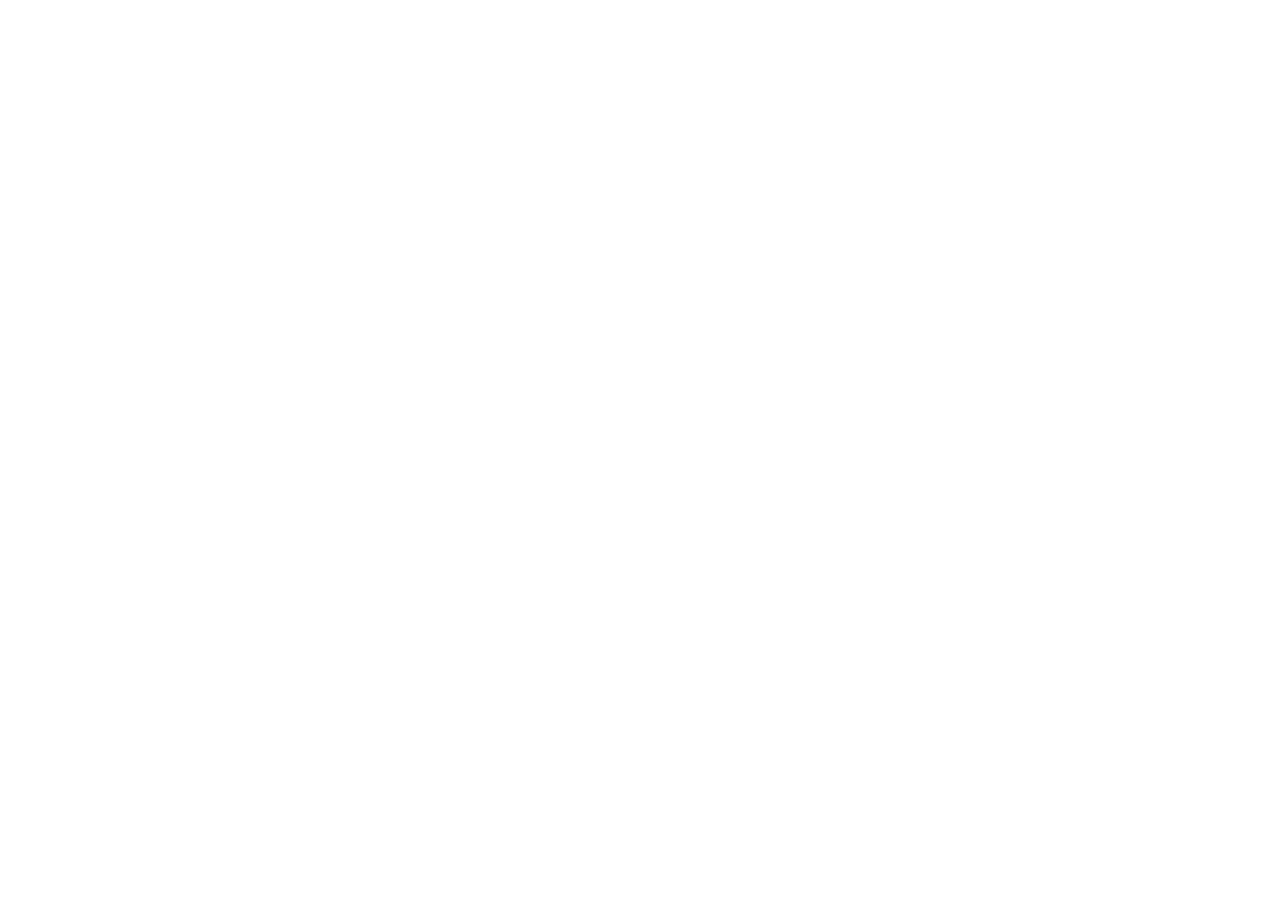
==== index.html @ b4f3d062 "push lần đầu tiên" ====
<!doctype html>
<html lang="en">
  <head>
    <title>Title</title>
    <!-- Required meta tags -->
    <meta charset="utf-8" />
    <meta
      name="viewport"
      content="width=device-width, initial-scale=1, shrink-to-fit=no"
    />

    <!-- Bootstrap CSS v5.2.1 -->
    <link
      href="https://cdn.jsdelivr.net/npm/bootstrap@5.3.2/dist/css/bootstrap.min.css"
      rel="stylesheet"
      integrity="sha384-T3c6CoIi6uLrA9TneNEoa7RxnatzjcDSCmG1MXxSR1GAsXEV/Dwwykc2MPK8M2HN"
      crossorigin="anonymous"
    />
  </head>

  <body>
    <header>
      <!-- place navbar here -->
    </header>
    <main></main>
    <footer>
      <!-- place footer here -->
    </footer>
    <!-- Bootstrap JavaScript Libraries -->
    <script
      src="https://cdn.jsdelivr.net/npm/@popperjs/core@2.11.8/dist/umd/popper.min.js"
      integrity="sha384-I7E8VVD/ismYTF4hNIPjVp/Zjvgyol6VFvRkX/vR+Vc4jQkC+hVqc2pM8ODewa9r"
      crossorigin="anonymous"
    ></script>

    <script
      src="https://cdn.jsdelivr.net/npm/bootstrap@5.3.2/dist/js/bootstrap.min.js"
      integrity="sha384-BBtl+eGJRgqQAUMxJ7pMwbEyER4l1g+O15P+16Ep7Q9Q+zqX6gSbd85u4mG4QzX+"
      crossorigin="anonymous"
    ></script>
  </body>
</html>
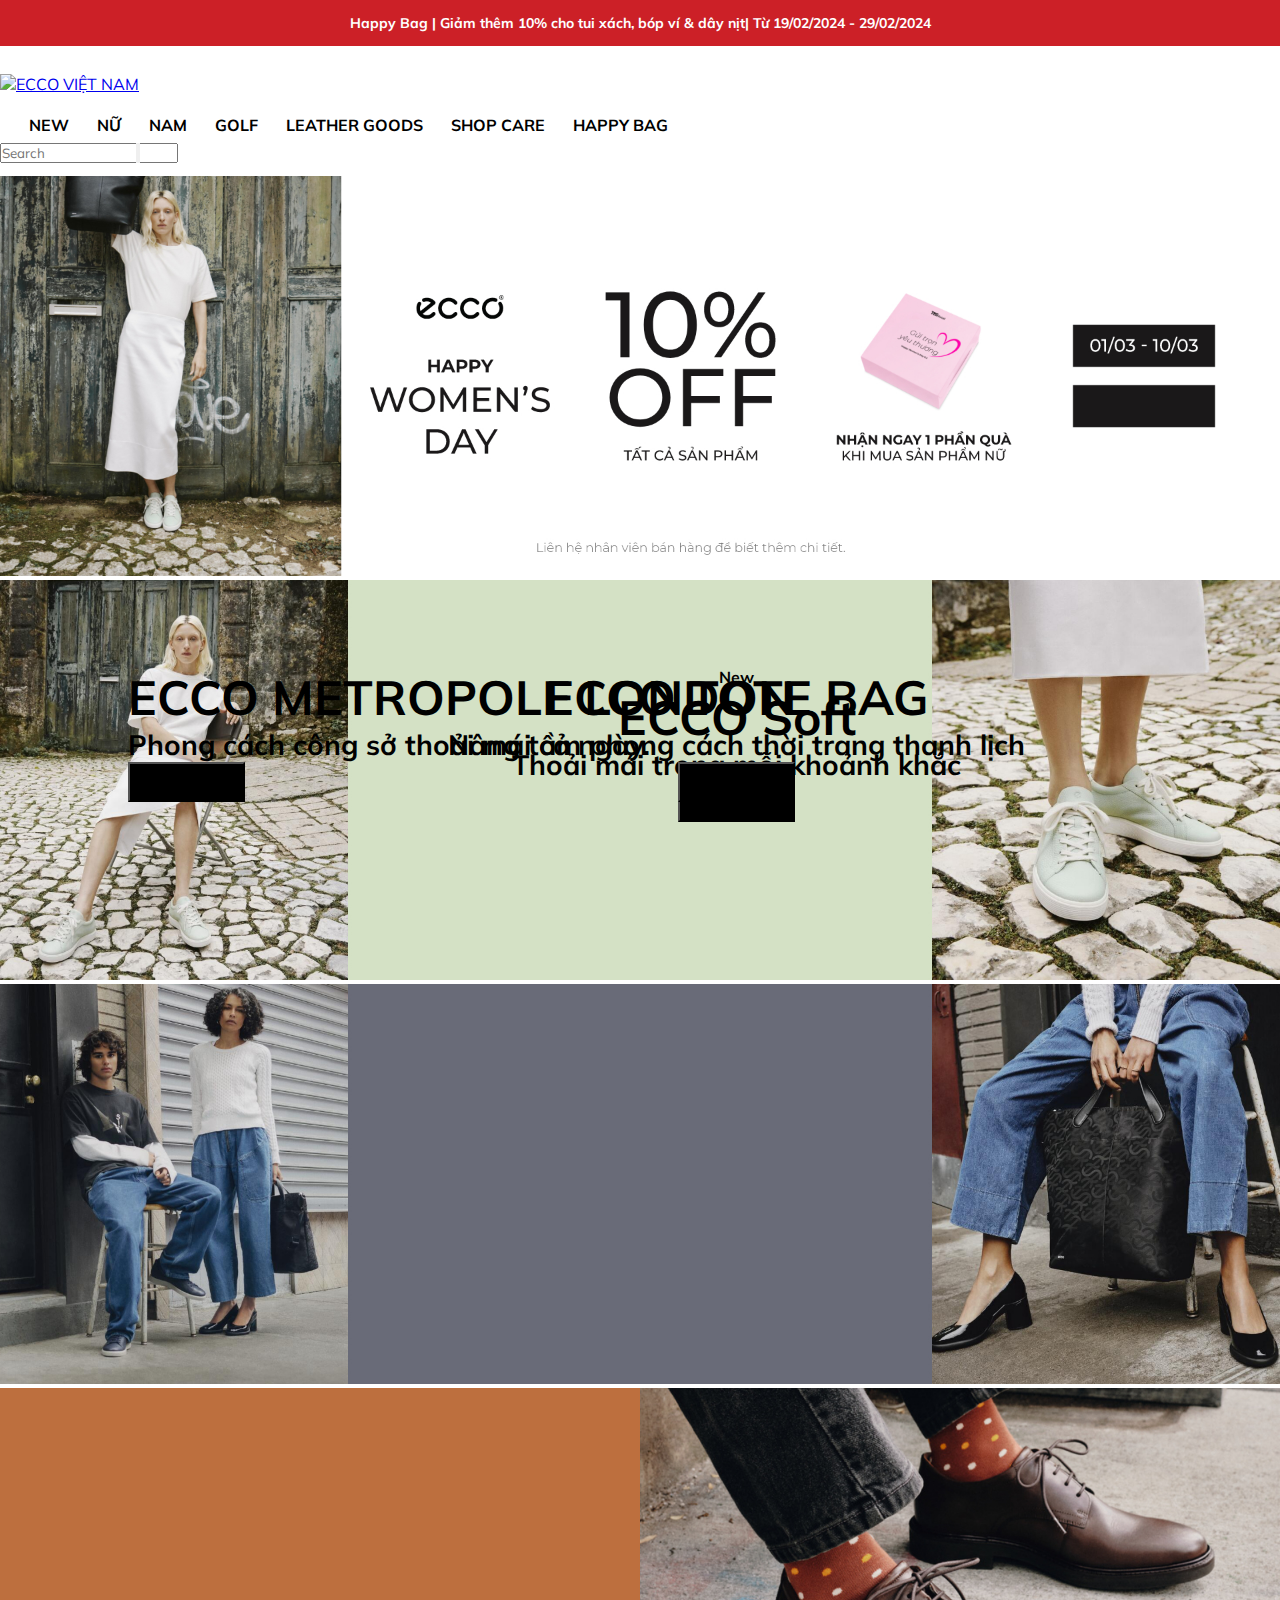
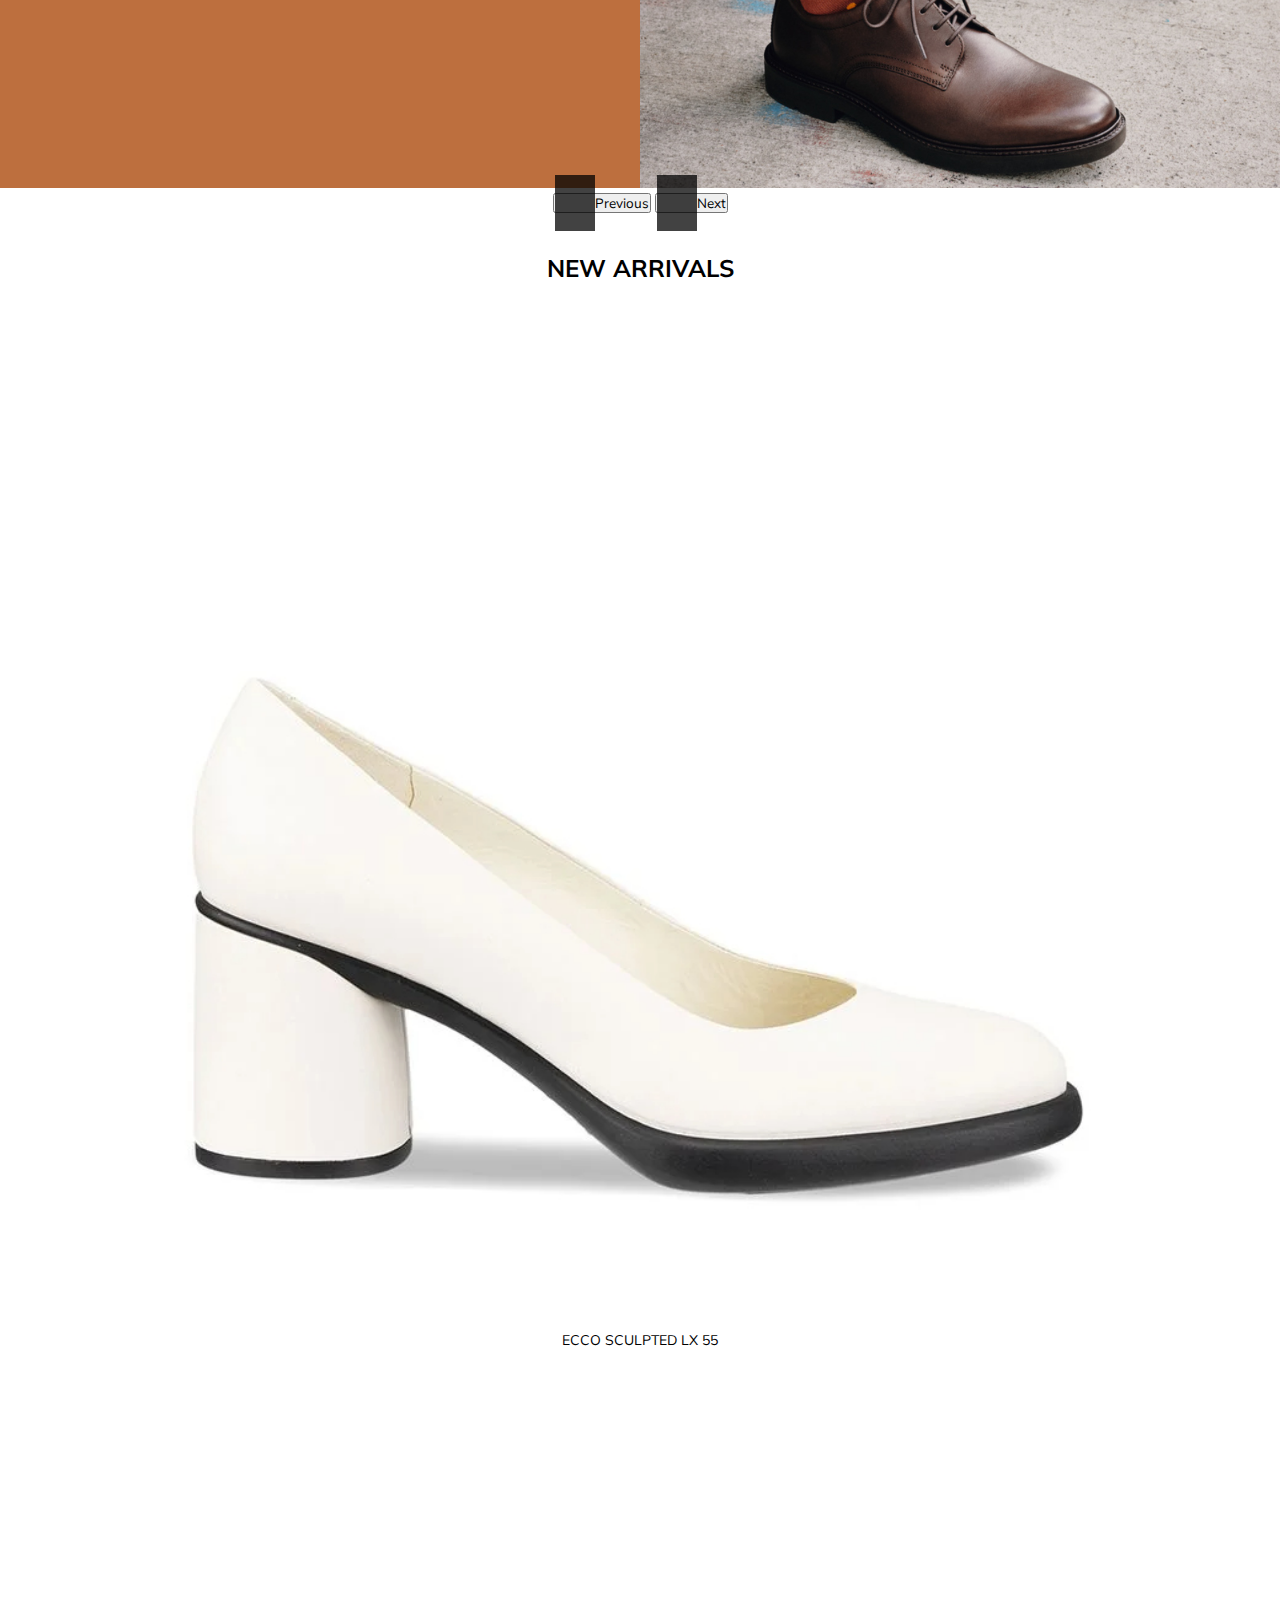
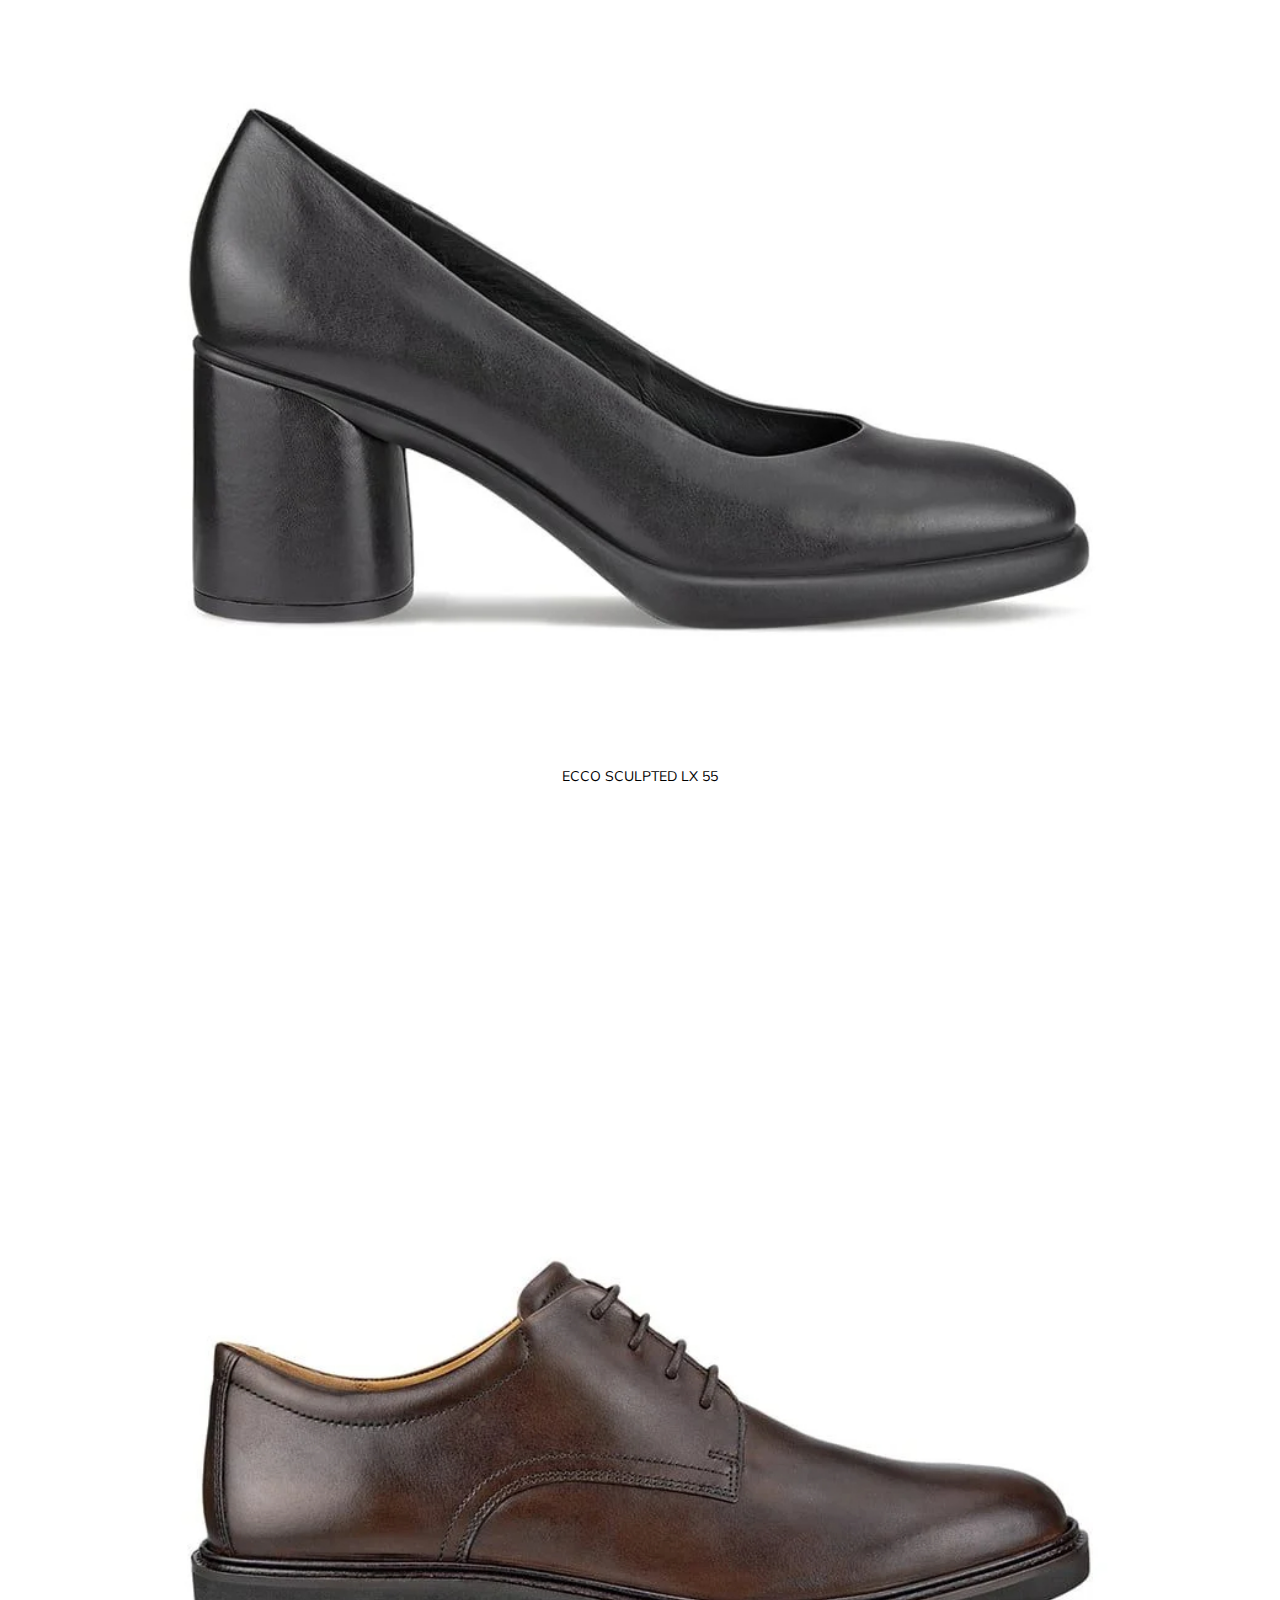
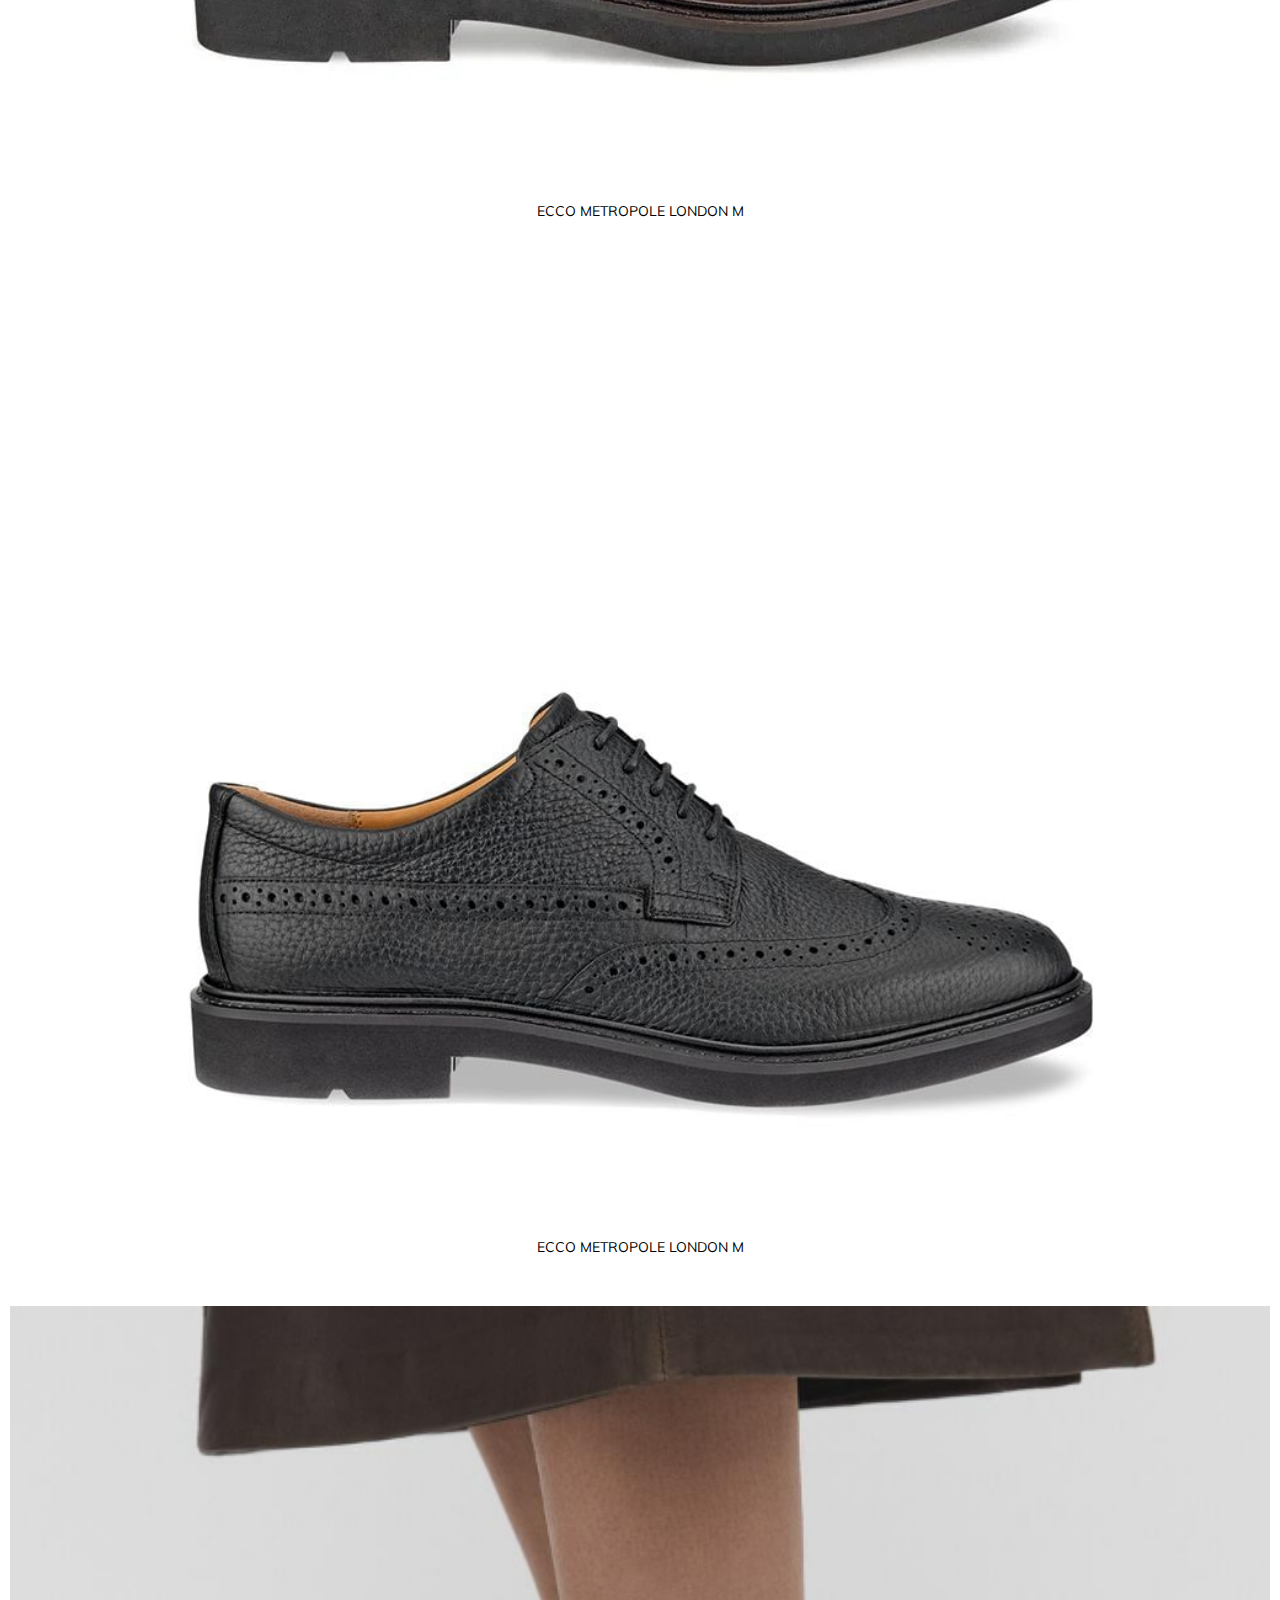
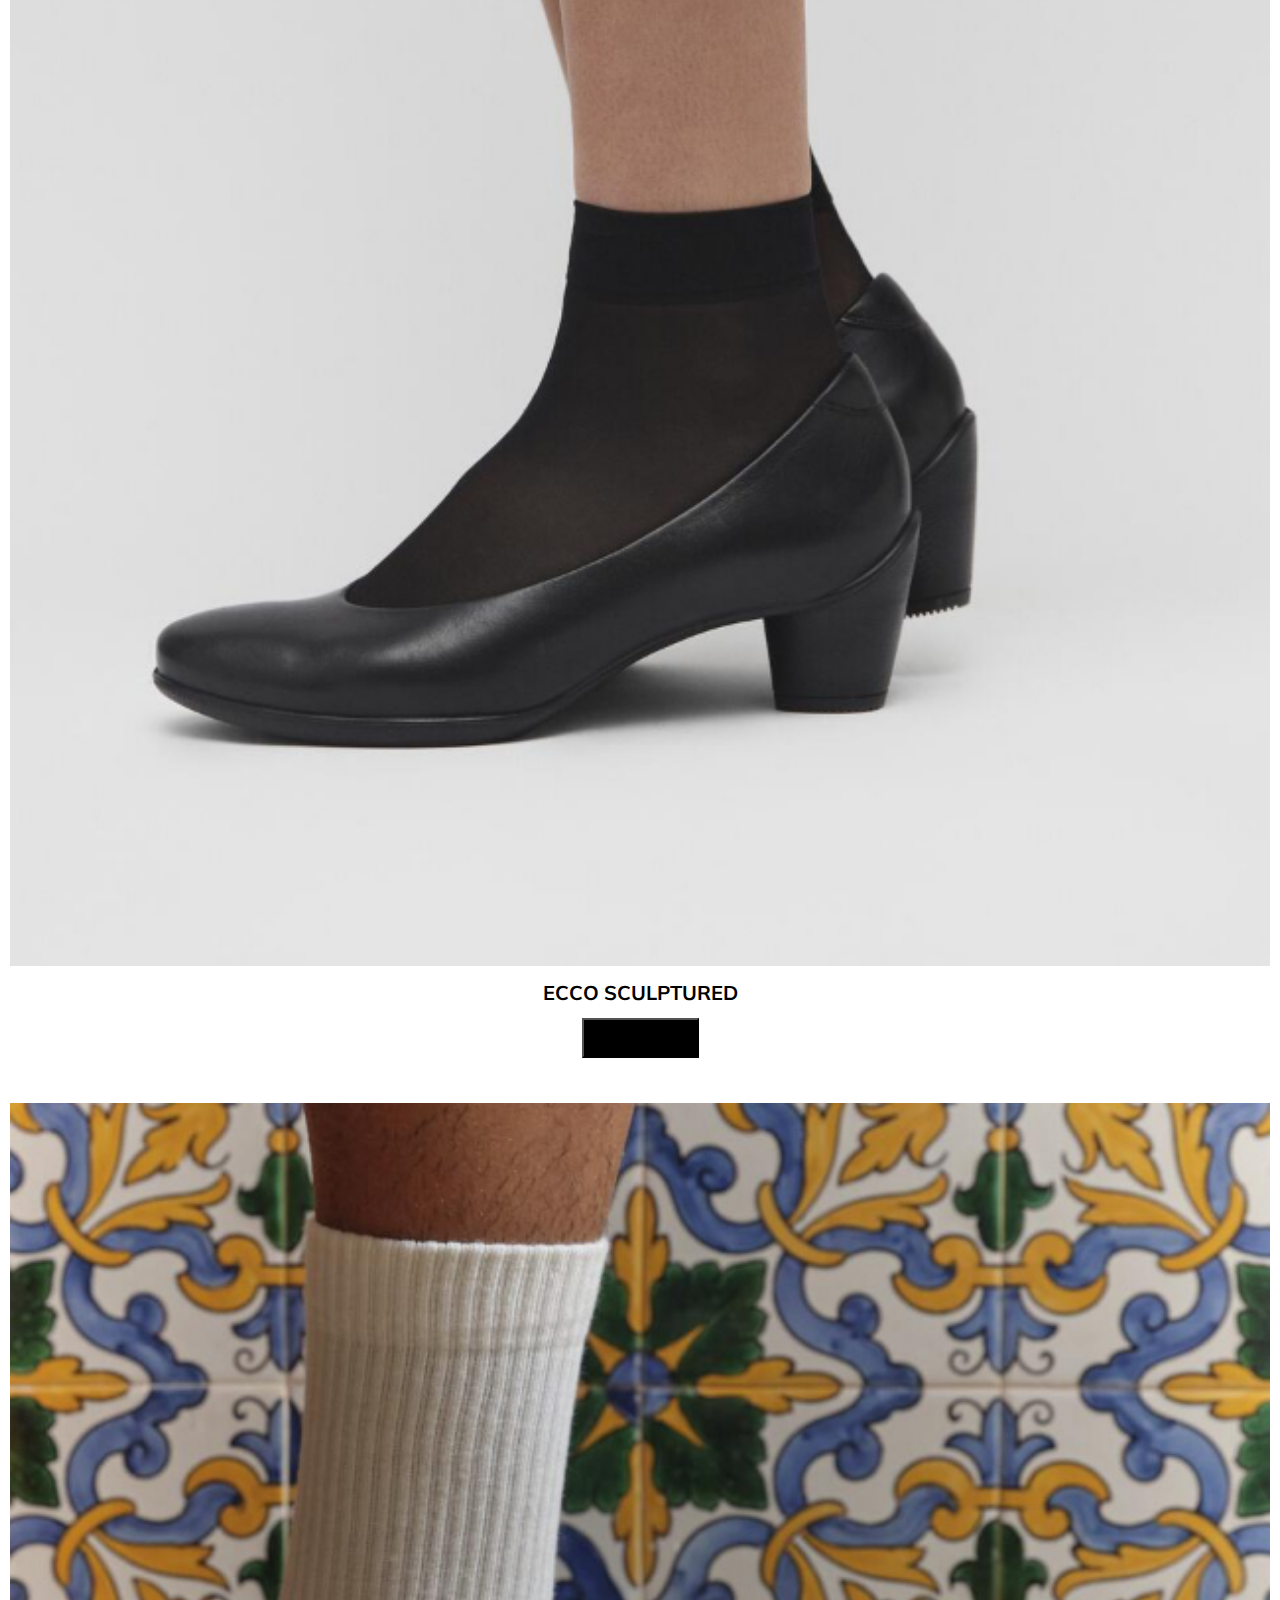
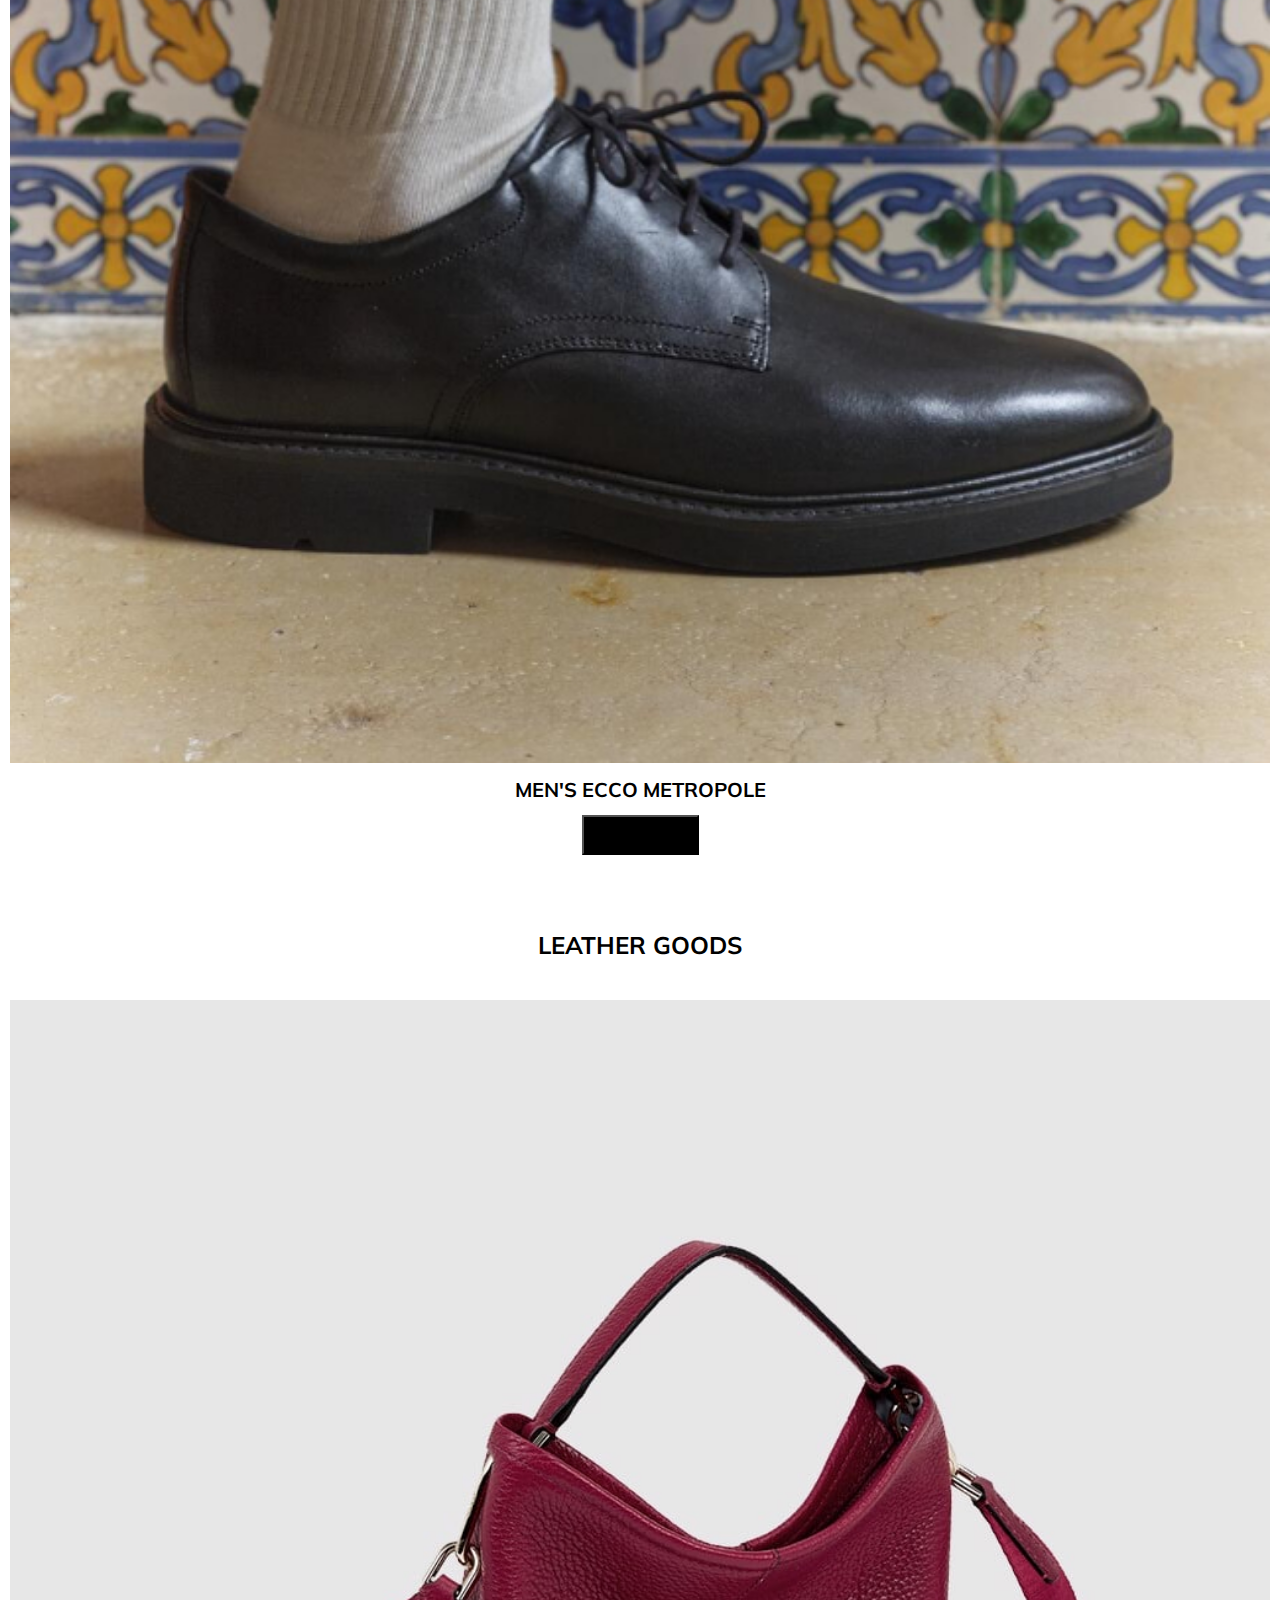
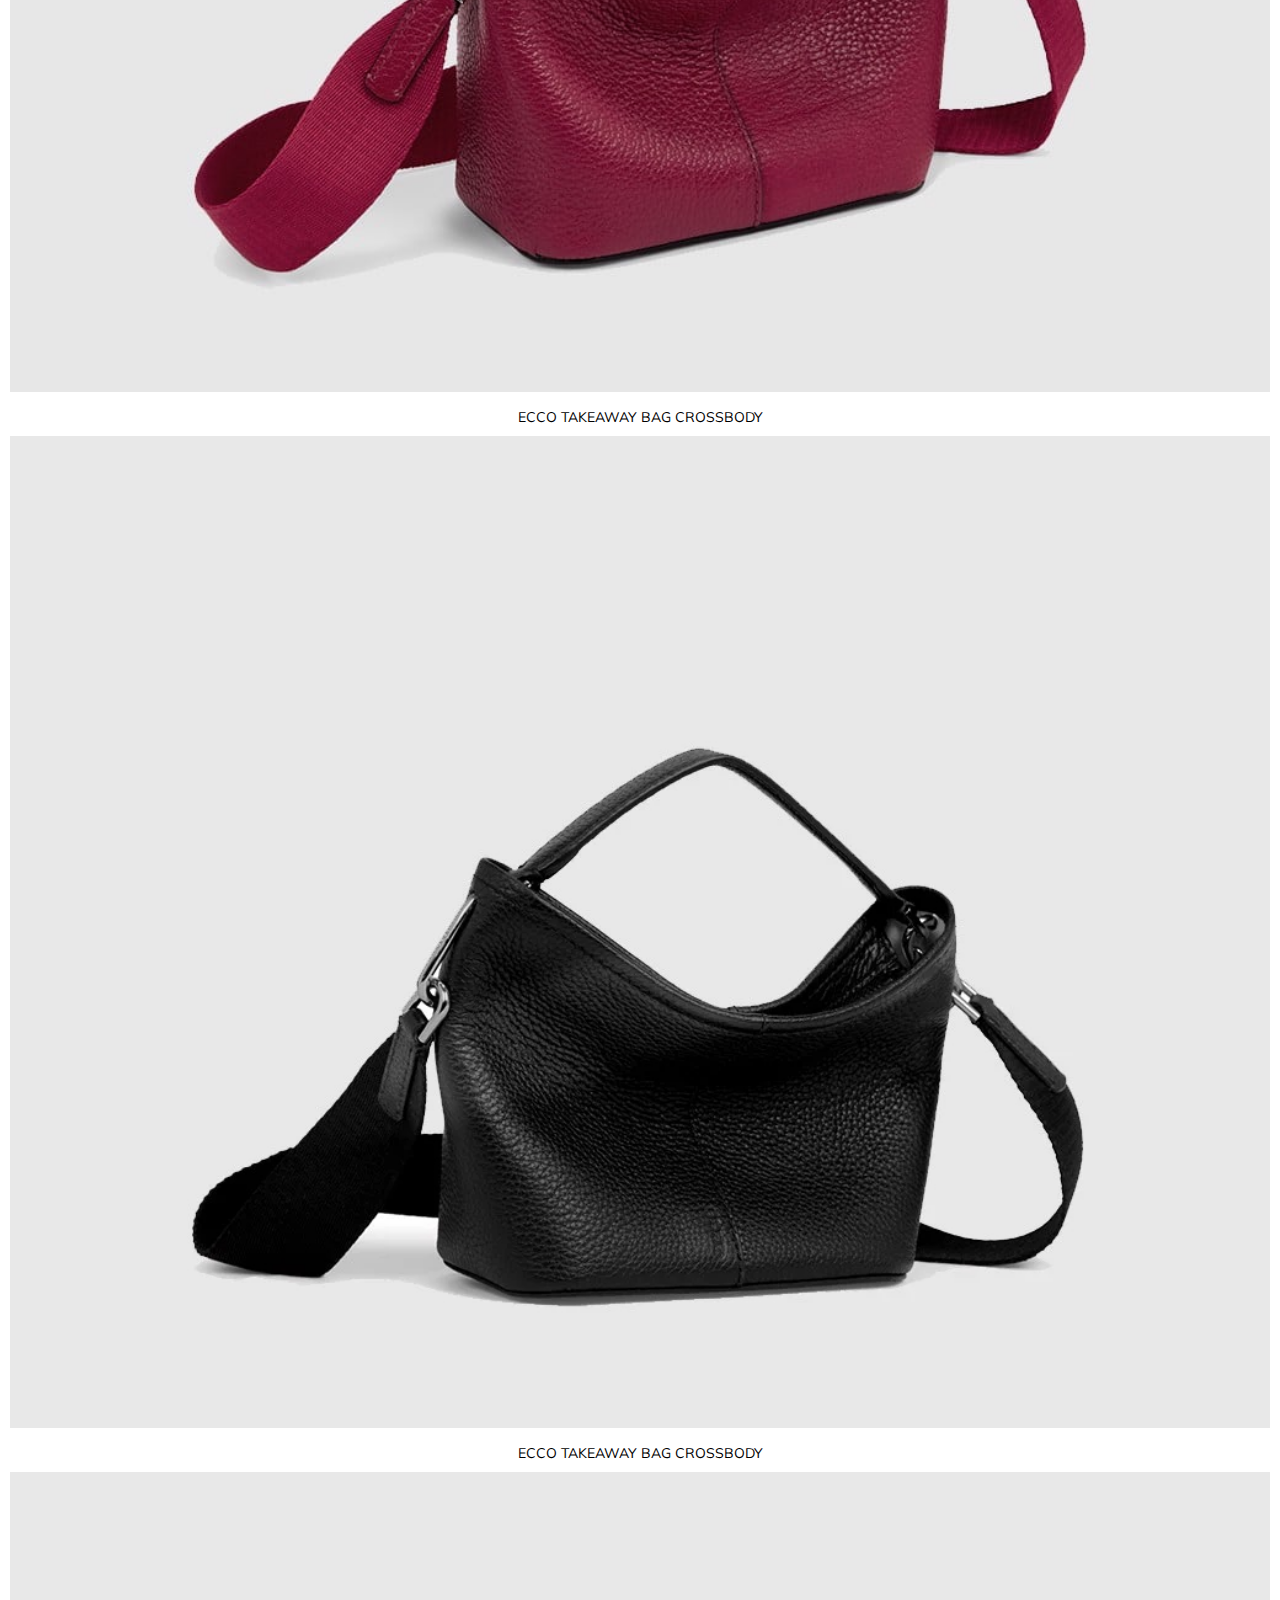
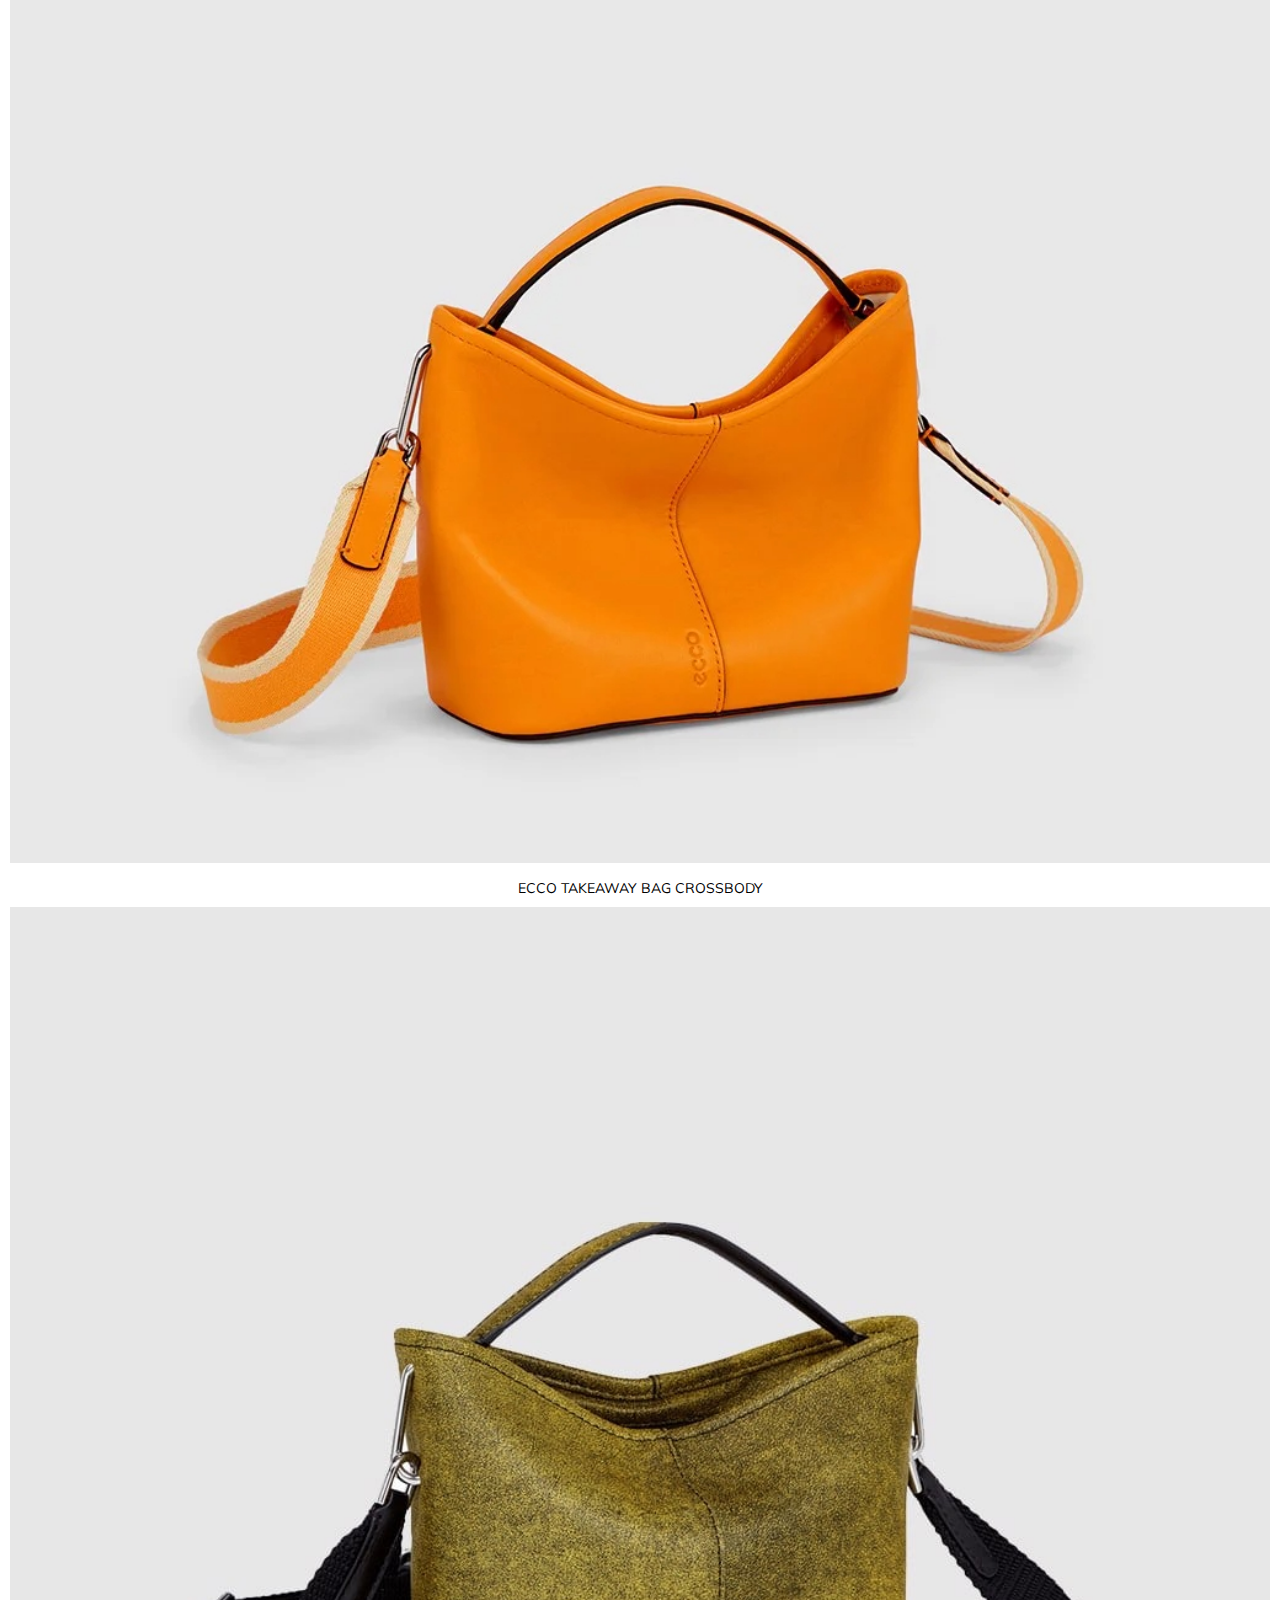
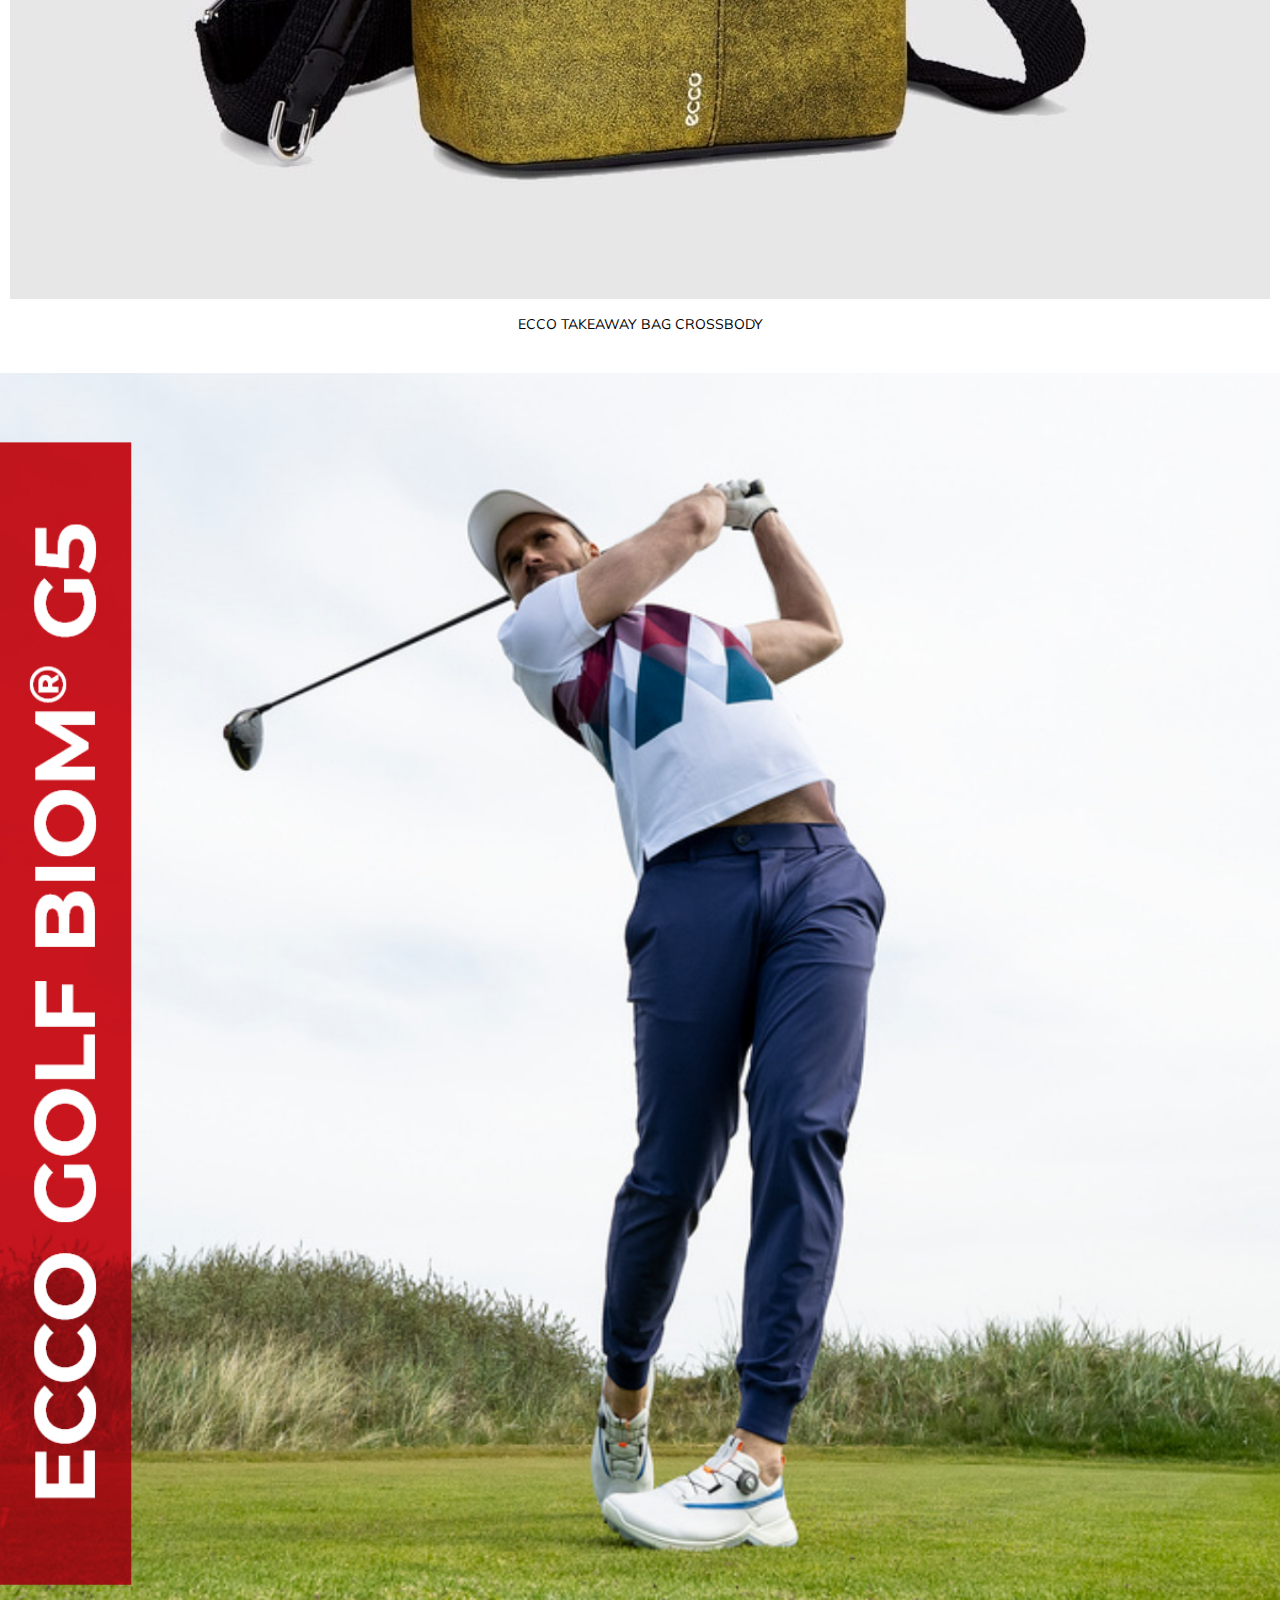
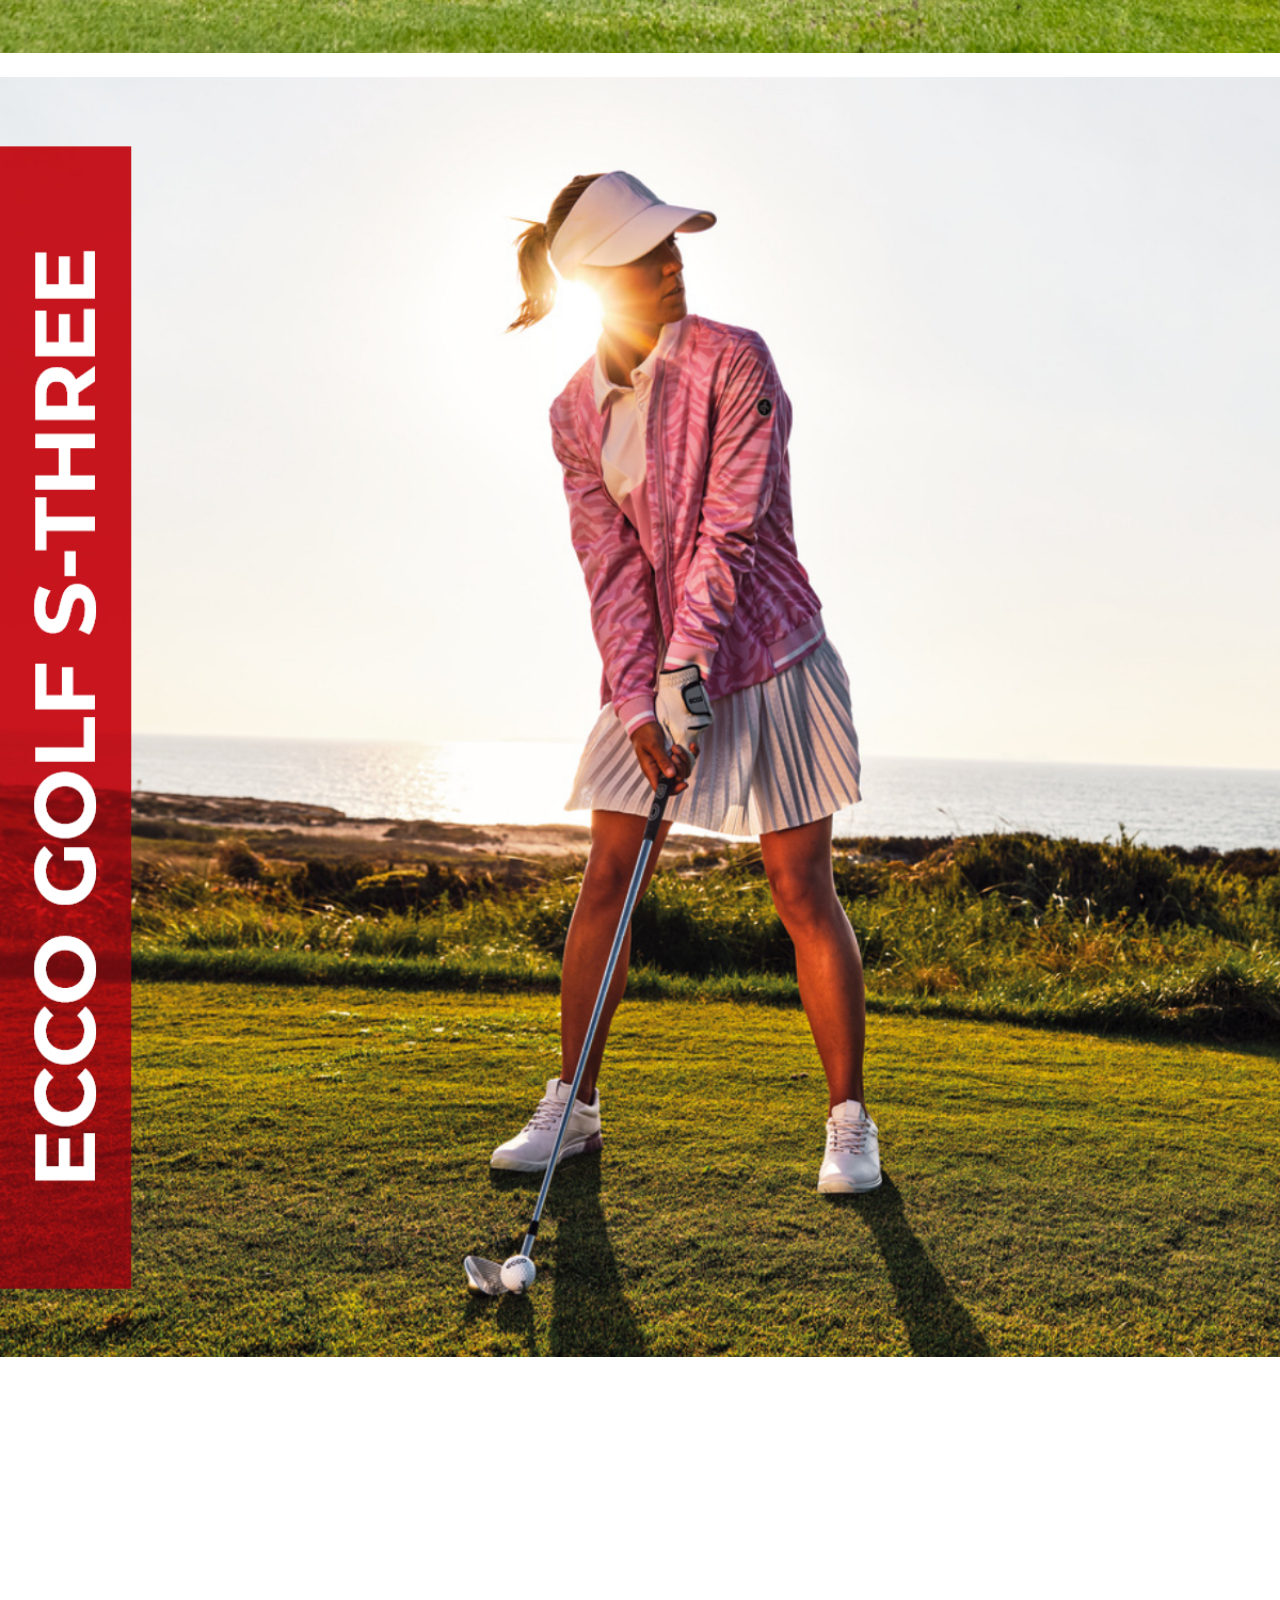
==== commit 4fb509b9: "create homepage" ====
--- a/index.html
+++ b/index.html
@@ -1,12 +1,20 @@
-<!doctype html>
+<!DOCTYPE html>
 <html lang="en">
   <head>
-    <title>Title</title>
+    <title>Home</title>
     <!-- Required meta tags -->
     <meta charset="utf-8" />
     <meta
       name="viewport"
       content="width=device-width, initial-scale=1, shrink-to-fit=no"
+    />
+    <!-- FontAwesome 6.2.0 CSS -->
+    <link
+      rel="stylesheet"
+      href="https://cdnjs.cloudflare.com/ajax/libs/font-awesome/6.2.0/css/all.min.css"
+      integrity="sha512-xh6O/CkQoPOWDdYTDqeRdPCVd1SpvCA9XXcUnZS2FmJNp1coAFzvtCN9BmamE+4aHK8yyUHUSCcJHgXloTyT2A=="
+      crossorigin="anonymous"
+      referrerpolicy="no-referrer"
     />
 
     <!-- Bootstrap CSS v5.2.1 -->
@@ -16,16 +24,736 @@
       integrity="sha384-T3c6CoIi6uLrA9TneNEoa7RxnatzjcDSCmG1MXxSR1GAsXEV/Dwwykc2MPK8M2HN"
       crossorigin="anonymous"
     />
+    <link rel="preconnect" href="https://fonts.googleapis.com" />
+    <link rel="preconnect" href="https://fonts.gstatic.com" crossorigin />
+    <link
+      href="https://fonts.googleapis.com/css2?family=Mulish:ital,wght@0,200..1000;1,200..1000&display=swap"
+      rel="stylesheet"
+    />
+    <link rel="stylesheet" href="./assets/css/style.css" />
   </head>
 
   <body>
     <header>
-      <!-- place navbar here -->
+      <div class="header_topbar">
+        <a href="#">
+          <span
+            >Happy Bag | Giảm thêm 10% cho tui xách, bóp ví & dây nịt| Từ
+            19/02/2024 - 29/02/2024</span
+          >
+        </a>
+      </div>
+      <div class="container">
+        <div class="navbar">
+          <div class="row">
+            <div class="col-1">
+              <div class="logo">
+                <a href="#" class="logo">
+                  <img
+                    src="//theme.hstatic.net/1000143422/1001198927/14/logo.png?v=16"
+                    alt="ECCO VIỆT NAM"
+                  />
+                </a>
+              </div>
+            </div>
+            <div class="col">
+              <ul>
+                <li class="branch">
+                  <a href="#" class="branch_menu">new</a>
+                  <div class="level_2 dropdown-menu">
+                    <div class="row">
+                      <div class="col">
+                        <ul>
+                          <li><a href="">Hàng Mới Nam</a></li>
+                          <li><a href="">Hàng Mới Nữ</a></li>
+                          <li><a href="">ECCO COZMO</a></li>
+                          <li><a href="">ECCO Golf S-Three</a></li>
+                          <li><a href="">ECCO Golf BIOM® C4</a></li>
+                          <li><a href="">ECCO Golf BIOM® H4</a></li>
+                          <li><a href="">ECCO STREET</a></li>
+                        </ul>
+                      </div>
+                      <div class="col-10">
+                        <div class="row">
+                          <div class="col">
+                            <div class="new_item">
+                              <img src="./assets/img/NỮ MỚI VỀ.jpg" alt="" />
+                              <p>GIÀY NỮ MỚI</p>
+                            </div>
+                          </div>
+                          <div class="col">
+                            <div class="new_item">
+                              <img src="./assets/img/NAM MỚI VỀ.jpg" alt="" />
+                              <p>GIÀY NAM MỚI</p>
+                            </div>
+                          </div>
+                          <div class="col">
+                            <div class="new_item">
+                              <img src="./assets/img/ECCO GOLF.jpg" alt="" />
+                              <p>ECCO GOLF</p>
+                            </div>
+                          </div>
+                          <div class="col">
+                            <div class="new_item">
+                              <img
+                                src="./assets/img/BỘ SƯU TẬP ELU MỚI.jpg"
+                                alt=""
+                              />
+                              <p>BỘ SƯU TẬP ELU MỚI</p>
+                            </div>
+                          </div>
+                          <div class="col"></div>
+                        </div>
+                      </div>
+                    </div>
+                  </div>
+                </li>
+                <li class="branch">
+                  <a href="#" class="branch_menu">nữ</a>
+                  <div class="level_2 dropdown-menu">
+                    <div class="row">
+                        <div class="col phukien">
+                          <ul>
+                            <li class="active"><a href="">GIÀY</a></li>
+                            <li><a href="">Giày Cao Gót</a></li>
+                            <li><a href="">Giày Búp Bê</a></li>
+                            <li><a href="">Giày Golf</a></li>
+                            <li><a href="">Giày Sneaker</a></li>
+                            <li><a href="">Giày Xăng Đan</a></li>
+                            <li><a href="">Giày Lười</a></li>
+                            <li><a href="">Giày Bốt</a></li>
+                            <li><a href="">Giày Outdoor</a></li>
+                          </ul>
+                        </div>
+                        <div class="col">
+                            <ul>
+                                <li class="active"><a href="">PHỤ KIỆN</a></li>
+                                <li><a href="">Phụ kiện Da/Giày</a></li>
+                                <li><a href="">Phụ kiện khác</a></li>
+                            </ul>
+                        </div>
+                        <div class="col">
+                            <ul>
+                                <li class="active"><a href="">Bestsellers</a></li>
+                            </ul>
+                        </div>
+                        <div class="col">
+                            <div class="giay">
+                                <img src="./assets/img/NỮ MỚI VỀ.jpg" alt="">
+                                <h6>ECCO SOFT</h6>
+                                <button class="btn">MUA NGAY</button>
+                            </div>
+                        </div>
+                    </div>
+                  </div>
+                </li>
+                <li class="branch">
+                  <a href="#" class="branch_menu">nam</a>
+                  <div class="level_2 dropdown-menu">
+                    <div class="row">
+                        <div class="col phukien">
+                          <ul>
+                            <li class="active"><a href="">GIÀY</a></li>
+                            <li><a href="">Giày Sneaker</a></li>
+                            <li><a href="">Giày Tây</a></li>
+                            <li><a href="">Giày Lười</a></li>
+                            <li><a href="">Giày Dép Sandals</a></li>
+                            <li><a href="">Giày Xăng Đan</a></li>
+                            <li><a href="">Giày Bốt</a></li>
+                            <li><a href="">Giày Outdoor</a></li>
+                          </ul>
+                        </div>
+                        <div class="col">
+                            <ul>
+                                <li class="active"><a href="">PHỤ KIỆN</a></li>
+                                <li><a href="">Phụ kiện Da/Giày</a></li>
+                                <li><a href="">Phụ kiện khác</a></li>
+                            </ul>
+                        </div>
+                        <div class="col">
+                            <ul>
+                                <li class="active"><a href="">Bestsellers</a></li>
+                            </ul>
+                        </div>
+                        <div class="col">
+                            <div class="giay">
+                                <img src="./assets/img/NAM MỚI VỀ.jpg" alt="">
+                                <h6>ECCO SOFT</h6>
+                                <button class="btn">MUA NGAY</button>
+                            </div>
+                        </div>
+                    </div>
+                  </div>
+                </li>
+                <li class="branch">
+                  <a href="#" class="branch_menu">golf</a>
+                  <div class="level_2 dropdown-menu">
+                    <div class="row level_3">
+                        <div class="col">
+                            <ul>
+                                <li class="active"><a href="">Xem Tất Cả</a></li>
+                                <li><a href="">Bestsellers</a></li>
+                            </ul>
+                        </div>
+                        <div class="col">
+                            <ul>
+                                <li class="active"><a href="">Golf Nam</a></li>
+                                <li><a href="">Golf LT1</a></li>
+                                <li><a href="">Golf S-Three</a></li>
+                                <li><a href="">Golf BIOM® C4</a></li>
+                                <li><a href="">Golf BIOM® H4</a></li>
+                                <li><a href="">Golf BIOM® G3</a></li>
+                                <li><a href="">Golf BIOM® G5</a></li>
+                            </ul>
+                        </div>
+                        <div class="col">
+                            <ul>
+                                <li class="active"><a href="">Golf Nữ</a></li>
+                                <li><a href="">Golf LT1</a></li>
+                                <li><a href="">Golf S-Three</a></li>
+                                <li><a href="">Golf BIOM® C4</a></li>
+                                <li><a href="">Golf BIOM® H4</a></li>
+                                <li><a href="">Golf BIOM® G3</a></li>
+                                <li><a href="">Golf BIOM® G5</a></li>
+                                <li><a href="">Golf Cool Pro</a></li>
+                            </ul>
+                        </div>
+                        <div class="col">
+                            <ul>
+                                <li class="active"><a href="">Bộ Sưu Tập</a></li>
+                                <li><a href="">Golf S-Three</a></li>
+                                <li><a href="">Golf BIOM® C4</a></li>
+                                <li><a href="">Golf BIOM® H4</a></li>
+                                <li><a href="">Golf BIOM® G5</a></li>
+                                <li><a href="">Phụ kiện Golf</a></li>
+                            </ul>
+                        </div>
+                        <div class="col">
+                            <div class="giay">
+                                <img src="./assets/img/ECCO GOLF.jpg" alt="">
+                                <h6>ECCO GOLF COLLECTION</h6>
+                                <p>Khám phá bộ sưu tập giày golf mới nhất.</p>
+                                <button class="btn">Tìm Hiểu Thêm</button>
+                            </div>
+                        </div>
+                    </div>
+                  </div>
+                </li>
+                <li class="branch">
+                  <a href="#" class="branch_menu">leather goods</a>
+                  <div class="level_2 dropdown-menu">
+                    <div class="row">
+                      <div class="col">
+                        <ul>
+                          <li><a href="">Bộ Sưu Tập Túi ELU</a></li>
+                          <li><a href="">Túi Xách Tay</a></li>
+                          <li><a href="">Túi Đeo Chéo</a></li>
+                          <li><a href="">Ba Lô & Cặp Táp</a></li>
+                          <li><a href="">Bóp Ví & Phụ Kiện Túi</a></li>
+                          <li><a href="">Thắt Lưng</a></li>
+                        </ul>
+                      </div>
+                      <div class="col-10">
+                        <div class="row">
+                          <div class="col">
+                            <div class="new_item">
+                              <img src="./assets/img/UPCYCLED SHOPPER.jpg" alt="" />
+                              <p>UPCYCLED SHOPPER</p>
+                            </div>
+                          </div>
+                          <div class="col">
+                            <div class="new_item">
+                              <img src="./assets/img/ECCO POT BAG.jpg" alt="" />
+                              <p>ECCO POT BAG</p>
+                            </div>
+                          </div>
+                          <div class="col">
+                            <div class="new_item">
+                              <img src="./assets/img/BA LÔ.jpg" alt="" />
+                              <p>BA LÔ</p>
+                            </div>
+                          </div>
+                          <div class="col">
+                            <div class="new_item">
+                              <img
+                                src="./assets/img/VẬT LIỆU DA.jpg"
+                                alt=""
+                              />
+                              <p>VẬT LIỆU DA</p>
+                            </div>
+                          </div>
+                          <div class="col"></div>
+                        </div>
+                      </div>
+                    </div>
+                  </div>
+                </li>
+                <li class="branch">
+                  <a href="#" class="branch_menu">shop care</a>
+                  <div class="level_2 dropdown-menu">
+                    <div class="row level_3">
+                        <div class="col">
+                            <ul>
+                                <li class="active"><a href="">Quy Trình Chăm Sóc Giày</a></li>
+                                <li><a href="">Hướng dẫn chăm sóc giày da</a></li>
+                                <li><a href="">Hướng dẫn chăm sóc giày da Suede</a></li>
+                                <li><a href="">Hướng dẫn chăm sóc giày da Sneaker</a></li>
+                            </ul>
+                        </div>
+                        <div class="col">
+                            <ul>
+                                <li class="active"><a href="">Shoe Care & Accessories</a></li>
+                                <li><a href="">Shoe Care</a></li>
+                                <li><a href="">Lấy tẩy, vớ & phụ kiện khác</a></li>
+                                <li><a href="">Golf BIOM® C4</a></li>
+                                <li><a href="">Golf BIOM® H4</a></li>
+                                <li><a href="">Golf BIOM® G3</a></li>
+                                <li><a href="">Golf BIOM® G5</a></li>
+                            </ul>
+                        </div>
+                        <div class="col"></div>
+                        <div class="col"></div>
+                        <div class="col">
+                            <div class="giay">
+                                <img src="./assets/img/Cách chăm sóc da giày.jpg" alt="">
+                                <h6>CÁCH CHĂM SÓC GIÀY DA</h6>
+                                <p>Dòng sản phẩm chăm sóc giày da cao cấp.</p>
+                                <button class="btn">MUA NGAY</button>
+                            </div>
+                        </div>
+                    </div>
+                  </div>
+                </li>
+                <li class="branch">
+                  <a href="#" class="branch_menu">happy bag</a>
+                  <div class="level_2 dropdown-menu">
+                    <div class="row">
+                        <div class="col phukien">
+                          <ul>
+                            <li class="active"><a href="">Giày nam sale</a></li>
+                            <li><a href="">Giày nam sale 20%</a></li>
+                            <li><a href="">Giày nam sale 30%</a></li>
+                            <li><a href="">Giày nam sale 40%</a></li>
+                            <li><a href="">Giày nam sale 50%</a></li>
+                          </ul>
+                        </div>
+                        <div class="col">
+                            <ul>
+                                <li class="active"><a href="">Giày nữ sale</a></li>
+                                <li><a href="">Giày nữ sale 20%</a></li>
+                                <li><a href="">Giày nữ sale 30%</a></li>
+                                <li><a href="">Giày nữ sale 40%</a></li>
+                                <li><a href="">Giày nữ sale 50%</a></li>
+                            </ul>
+                        </div>
+                        <div class="col">
+                            <ul>
+                                <li class="active"><a href="">Phụ kiện sale</a></li>
+                                <li><a href="">Phụ kiện nam sale</a></li>
+                                <li><a href="">Phụ kiện nữ sale</a></li>
+                            </ul>
+                        </div>
+                        <div class="col">
+                            <div class="giay">
+                                <img src="./assets/img/SALE.jpg" alt="">
+                                <h6>SALE</h6>
+                            </div>
+                        </div>
+                    </div>
+                  </div>
+                </li>
+              </ul>
+            </div>
+            <div class="col-3">
+              <div class="form_user">
+                <div class="search">
+                  <input
+                    type="text"
+                    class="form-control"
+                    name=""
+                    id=""
+                    aria-describedby="helpId"
+                    placeholder="Search"
+                  />
+                  <button class="btn">
+                    <i class="fa-solid fa-magnifying-glass"></i>
+                  </button>
+                </div>
+                <div class="user">
+                  <ul>
+                    <li>
+                      <a href="#"><i class="fa-regular fa-user"></i></a>
+                    </li>
+                    <li>
+                      <a href="#"><i class="fa-solid fa-location-dot"></i></a>
+                    </li>
+                    <li>
+                      <a href="#"><i class="fa-solid fa-cart-plus"></i></a>
+                    </li>
+                  </ul>
+                </div>
+              </div>
+            </div>
+          </div>
+        </div>
+      </div>
     </header>
-    <main></main>
-    <footer>
-      <!-- place footer here -->
-    </footer>
+
+        <section class="carousel">
+            <div id="carouselExampleInterval" class="carousel slide" data-bs-ride="carousel">
+                <div class="carousel-inner">
+                    <div class="carousel-item active" data-bs-interval="10000">
+                        <img src="./assets/img/ec-desktop_banner_slider_1920x600px_promotion_5abb5e6f63a845498d66f566bf4a271b.jpg" class="d-block w-100" alt="...">
+                    </div>
+                    <div class="carousel-item" data-bs-interval="2000">
+                        <img src="./assets/img/ec-desktop_banner_slider_1920x600px_1_026c2f09c64742ee9324f0bc3ac122c7.jpg" class="d-block w-100" alt="...">
+                        <div class="container">
+                            <div class="carousel_content">
+                                <h4>New</h4>
+                                <h3>ECCO Soft</h3>
+                                <p>Thoải mái trong mỗi khoảnh khắc</p>
+                                <button class="btn text-white">MUA NGAY</button>
+                            </div>
+                        </div>
+                    </div>
+                    <div class="carousel-item">
+                        <img src="./assets/img/ec-desktop_banner_slider_1920x600px_2_f5c132f785e54141bb620e4cffa5ae21.jpg" class="d-block w-100" alt="...">
+                        <div class="container">
+                            <div class="carousel_content text-white" style="left: 35%;">
+                                <h3>ECCO TOTE BAG</h3>
+                                <p>Nâng tầm phong cách thời trang thanh lịch</p>
+                                <button class="btn text-white">MUA NGAY</button>
+                            </div>
+                        </div>
+                    </div>
+                    <div class="carousel-item">
+                        <img src="./assets/img/ec-desktop_banner_1920x600px___1_12a9f7a8c5b94d31b3fa06c851bfc123.jpg" alt="">
+                        <div class="container">
+                            <div class="carousel_content text-white" style="left: 10%; text-align: left;">
+                                <h3>ECCO METROPOLE LONDON</h3>
+                                <p>Phong cách công sở thoải mái cả ngày.</p>
+                                <button class="btn text-white">MUA NGAY</button>
+                            </div>
+                        </div>
+                    </div>
+                </div>
+                <button class="carousel-control-prev" type="button" data-bs-target="#carouselExampleInterval" data-bs-slide="prev">
+                  <span class="carousel-control-prev-icon" aria-hidden="true"></span>
+                  <span class="visually-hidden">Previous</span>
+                </button>
+                <button class="carousel-control-next" type="button" data-bs-target="#carouselExampleInterval" data-bs-slide="next">
+                  <span class="carousel-control-next-icon" aria-hidden="true"></span>
+                  <span class="visually-hidden">Next</span>
+                </button>
+              </div>
+        </section>
+
+        <section class="product">
+            <div class="container">
+                <div class="product_item">
+                    <h2>NEW ARRIVALS</h2>
+                    <div class="row">
+                        <div class="col-3"> 
+                            <div class="item_content">
+                                <img src="./assets/img/ECCO SCULPTED LX 55.jpg" alt="">
+                                <a href="">ECCO SCULPTED LX 55</a>
+                            </div>
+                        </div>
+                        <div class="col-3"> 
+                            <div class="item_content">
+                                <img src="./assets/img/ECCO SCULPTED LX 55 (1).jpg" alt="">
+                                <a href="">ECCO SCULPTED LX 55</a>
+                            </div>
+                        </div>
+                        <div class="col-3"> 
+                            <div class="item_content">
+                                <img src="./assets/img/ECCO METROPOLE LONDON M (1).jpg" alt="">
+                                <a href="">ECCO METROPOLE LONDON M</a>
+                            </div>
+                        </div>
+                        <div class="col-3"> 
+                            <div class="item_content">
+                                <img src="./assets/img/ECCO METROPOLE LONDON M.jpg" alt="">
+                                <a href="">ECCO METROPOLE LONDON M</a>
+                            </div>
+                        </div>
+                    </div>
+                </div>
+                <div class="banner">
+                    <div class="row">
+                        <div class="col-6">
+                            <div class="banner_item">
+                                <img src="./assets/img/ec_banner_hp_640x640px_1_33d063fdf67648f896cdda23243b0e4e.jpg" alt="">
+                                <div class="item">
+                                    <h2>ECCO SCULPTURED</h2>
+                                    <button class="btn text-white">MUA NGAY</button>
+                                </div>
+                            </div>
+                        </div>
+                        <div class="col-6">
+                            <div class="banner_item">
+                                <img src="./assets/img/ec_banner_hp_640x640px_2_0038d43f413646c3b2fb82f5843bdd0f.jpg" alt="">
+                                <div class="item">
+                                    <h2>MEN'S ECCO METROPOLE</h2>
+                                    <button class="btn text-white">MUA NGAY</button>
+                                </div>
+                            </div>
+                        </div>
+                    </div>
+                </div>
+                <div class="product_item">
+                    <h2>LEATHER GOODS</h2>
+                    <div class="row">
+                        <div class="col-3"> 
+                            <div class="item_content">
+                                <img src="./assets/img/ECCO TAKEAWAY BAG CROSSBODY.jpg" alt="">
+                                <a href="">ECCO TAKEAWAY BAG CROSSBODY</a>
+                            </div>
+                        </div>
+                        <div class="col-3"> 
+                            <div class="item_content">
+                                <img src="./assets/img/ECCO TAKEAWAY BAG CROSSBODY (2).jpg" alt="">
+                                <a href="">ECCO TAKEAWAY BAG CROSSBODY</a>
+                            </div>
+                        </div>
+                        <div class="col-3"> 
+                            <div class="item_content">
+                                <img src="./assets/img/ECCO TAKEAWAY CROSSBODY.jpg" alt="">
+                                <a href="">ECCO TAKEAWAY BAG CROSSBODY</a>
+                            </div>
+                        </div>
+                        <div class="col-3"> 
+                            <div class="item_content">
+                                <img src="./assets/img/ECCO TAKEAWAY BAG CROSSBODY (1).jpg" alt="">
+                                <a href="">ECCO TAKEAWAY BAG CROSSBODY</a>
+                            </div>
+                        </div>
+                    </div>
+                </div>
+                <div class="news">
+                    <div class="row">
+                        <div class="col-lg-4">
+                            <a href="">
+                                <img src="./assets/img/banner_1200x1200_c6a48a8507924ba084c41ee4869c1928.jpg" alt="">
+                            </a>
+                        </div>
+                        <div class="col-lg-4">
+                            <a href="">
+                                <img src="https://file.hstatic.net/1000143422/file/banner_1200x1200___1_d17a397ad4c740b299e42077ebf86e20.png" alt="">
+                            </a>
+                        </div>
+                        <div class="col-lg-4">
+                            <a href="">
+                                <img src="./assets/img/banner_1200x1200___2_7abf85a91029463d94c7c7c6e6b55450.jpg" alt="">
+                            </a>
+                        </div>
+                    </div>
+                </div>
+                <div class="product_item">
+                    <div class="row">
+                        <div class="col-3"> 
+                            <div class="item_content">
+                                <img src="./assets/img/ECCO M GOLF BIOM G5.jpg" alt="">
+                                <a href="">ECCO M GOLF BIOM G5</a>
+                            </div>
+                        </div>
+                        <div class="col-3"> 
+                            <div class="item_content">
+                                <img src="./assets/img/ECCO W GOLF BIOM H4.jpg" alt="">
+                                <a href="">ECCO W GOLF BIOM H4</a>
+                            </div>
+                        </div>
+                        <div class="col-3"> 
+                            <div class="item_content">
+                                <img src="./assets/img/ECCO W GOLF S-THREE.jpg" alt="">
+                                <a href="">ECCO W GOLF S-THREE</a>
+                            </div>
+                        </div>
+                        <div class="col-3"> 
+                            <div class="item_content">
+                                <img src="./assets/img/ECCO M GOLF BIOM C4.jpg" alt="">
+                                <a href="">ECCO M GOLF BIOM C4</a>
+                            </div>
+                        </div>
+                    </div>
+                </div>
+                <div class="feedback">
+                    <div class="container">
+                        <h2 class="text-center">CÓ THỂ BẠN QUAN TÂM</h2>
+                        <div class="feedback_item">
+                            <div class="row">
+                                <div class="col-6">
+                                    <div class="content_item">
+                                        <img src="./assets/img/banner_module_feedback_1048x1048_b06815aa10e94dfaaf64cb70fd27a5ba.jpg" style="width: 100%;" alt="">
+                                        <div class="overlay">
+                                            <div class="overlay_item" style="top: 50%; left:40%;">
+                                                <i class="fa-brands fa-instagram" style="left:20%"></i>
+                                                <button class="btn">MUA NGAY</button>
+                                            </div>
+                                        </div>
+                                    </div>
+                                </div>
+                                <div class="col-6">
+                                    <div class="row">
+                                        <div class="col">
+                                            <div class="content_item">
+                                                <img src="./assets/img/banner_module_feedback_1048x1048___1_ea5653f343414931be383a73adcb74f2.jpg" style="width: 100%;" alt="">
+                                                <div class="overlay">
+                                                    <div class="overlay_item">
+                                                        <i class="fa-brands fa-instagram"></i>
+                                                        <button class="btn">MUA NGAY</button>
+                                                    </div>
+                                                </div>
+                                            </div>
+                                        </div>
+                                        <div class="col">
+                                            <div class="content_item">
+                                                <img src="./assets/img/banner_module_feedback_1048x1048___2_cc6c463634494087b56c02aa0ffb1b8f.jpg" style="width: 100%;" alt="">
+                                                <div class="overlay">
+                                                    <div class="overlay_item">
+                                                        <i class="fa-brands fa-instagram"></i>
+                                                        <button class="btn">MUA NGAY</button>
+                                                    </div>
+                                                </div>
+                                            </div>
+                                        </div>
+                                    </div>
+                                    <div class="row">
+                                        <div class="col">
+                                            <div class="content_item">
+                                                <img src="./assets/img/banner_module_feedback_1048x1048___3_7b5c1a6059d94054ada87bb3f8b88228.jpg" style="width: 100%;" alt="">
+                                                <div class="overlay">
+                                                    <div class="overlay_item">
+                                                        <i class="fa-brands fa-instagram"></i>
+                                                        <button class="btn">MUA NGAY</button>
+                                                    </div>
+                                                </div>
+                                            </div>
+                                        </div>
+                                        <div class="col">
+                                            <div class="content_item">
+                                                <img src="./assets/img/banner_module_feedback_1048x1048___4_8a59931da5994cc1a100cbcd9dd50e2c.jpg" style="width: 100%;" alt="">
+                                                <div class="overlay">
+                                                    <div class="overlay_item">
+                                                        <i class="fa-brands fa-instagram"></i>
+                                                        <button class="btn">MUA NGAY</button>
+                                                    </div>
+                                                </div>
+                                            </div>
+                                        </div>
+                                    </div>
+                                </div>
+                            </div>
+                        </div>
+                    </div>
+                </div>
+            </div>
+        </section>
+
+        <section class="letter">
+            <div class="container">
+                <div class="row">
+                    <div class="col-6 letter_content">
+                        <h2>Đăng kí email để nhận ngay các thông tin mới nhất từ ECCO</h2>
+                        <a href="">Chính sách bảo mật</a>
+                    </div>
+                    <div class="col-6 letter_block">
+                        <div class="mb-3">
+                            <input
+                                type="text"
+                                class="form-control"
+                                name=""
+                                id=""
+                                aria-describedby="helpId"
+                                placeholder="Email"
+                            />
+                        </div>
+                        
+                    </div>
+                </div>
+            </div>
+        </section> 
+
+        <footer>
+            <div class="container">
+                <div class="row">
+                   <div class="col-lg-3 col-md-3 col-sm-3 col-xs-12">
+                    <div class="footer_head">
+                        <div class="address">
+                            <h4>Thông tin liên hệ</h4>
+                            <p>
+                                Công ty Cổ phần Đầu Tư - Thương Mại Hiệp Bình <br>
+                                Địa chỉ: Số 100 Nguyễn Văn Trỗi, Phường 8, <br> Quận Phú Nhuận, TPHCM <br>
+                                Số ĐKKD 0304198785 do Sở Kế hoạch đầu tư TP <br> HCM cấp ngày 09/02/2006
+                            </p>
+                            <p>THỜI GIAN LÀM VIỆC</p>
+                            <b>Thứ 2 - thứ 6 hàng tuần,</b> <br>
+                            <span>8.00 giờ sáng - 5.00 giờ chiều</span>
+                            <a href="mailto: eccocare@tbsretail.vn">eccocare@tbsretail.vn</a><br>
+                            <a href="tel:Hotline: (028) 39 255 200">Hotline: (028) 39 255 200</a>
+                            <ul>
+                                <li><a href=""><i class="fa-regular fa-comment-dots"></i>Chat</a></li>
+                                <li><a href=""><i class="fa-solid fa-phone"></i>0919390371</a></li>
+                                <li><a href=""><i class="fa-regular fa-envelope"></i>Email</a></li>
+                            </ul>
+                            <div class="social">
+                                <h4>KẾT NỐI VỚI ECCO</h4>
+                                <ul>
+                                    <li><a href=""><i class="fa-brands fa-facebook"></i></a></li>
+                                    <li><a href=""><i class="fa-brands fa-instagram"></i></a></li>
+                                    <li><a href=""><i class="fa-brands fa-youtube"></i></a></li>
+                                    <li><a href=""><i class="fa-brands fa-tiktok"></i></a></li>
+                                    <li><a href=""><i class="fa-regular fa-envelope"></i></a></li>
+                                </ul>
+                            </div>
+                        </div>
+                    </div>
+                   </div>
+                   <div class="col-lg-3 col-sm-3 col-xs-12"></div>
+                   <div class="col-lg-2 col-md-3 col-sm-3 col-xs-12">
+                    <div class="footer_content">
+                        <h4>Hỗ trợ khách hàng</h4>
+                        <ul>
+                            <li><a href="">Hỏi Đáp</a></li>
+                            <li><a href="">Hướng dẫn đặt hàng</a></li>
+                            <li><a href="">Phương thức thanh toan</a></li>
+                            <li><a href="">Hướng dẫn chăm sóc sản phẩm</a></li>
+                            <li><a href="">Hệ Thống Cửa Hàng</a></li>
+                            <li><a href="">ECCO Toàn Cầu</a></li>
+                        </ul>
+                    </div>
+                   </div>
+                   <div class="col-lg-2 col-md-3 col-sm-3 col-xs-12">
+                    <div class="footer_content">
+                        <h4>Chính Sách</h4>
+                        <ul>
+                            <li><a href="">Chính sách thành viên TBS Retail</a></li>
+                            <li><a href="">Chính Sách Giao Hàng</a></li>
+                            <li><a href="">Chính Sách Bảo Hành & Đổi sản phẩm</a></li>
+                            <li><a href="">Chính Sách Bảo Mật</a></li>
+                            <li><a href="">Điều Khoản Sử Dụng</a></li>
+                        </ul>
+                    </div>
+                   </div>
+                   <div class="col-lg-2 col-md-3 col-sm-3 col-xs-12">
+                    <div class="footer_content">
+                        <h4>Giới Thiệu</h4>
+                        <ul>
+                            <li><a href="">Khám phá ECCO</a></li>
+                            <li><a href="">Di Sản ECCO</a></li>
+                            <li><a href="">Lịch Sử Thương Hiệu</a></li>
+                            <li><a href="">Công Nghệ Đột Phá</a></li>
+                            <li><a href="">Phát Triển Bền Vững</a></li>
+                        </ul>
+                       </div>
+                    </div>
+                </div>
+                <div class="col-xs-12">
+                    <a href="#"><img src="//theme.hstatic.net/1000143422/1001200697/14/logo-bct.png?v=31" alt=""></a>
+                </div>
+            </div>
+            <span>Copyright © 2011 - 2021 TBSRetail - một thành viên của TBSGroup | All right reserved</span>
+        </footer>
     <!-- Bootstrap JavaScript Libraries -->
     <script
       src="https://cdn.jsdelivr.net/npm/@popperjs/core@2.11.8/dist/umd/popper.min.js"
--- a/assets/css/style.css
+++ b/assets/css/style.css
@@ -0,0 +1,813 @@
+* {
+  margin: 0;
+  padding: 0;
+  box-sizing: border-box;
+}
+
+#detail_Products .breadcrumb .breadcrumb-item a {
+  color: black;
+  text-decoration: none;
+}
+#detail_Products .carousel .carousel-indicators {
+  margin: 0;
+  position: unset;
+}
+#detail_Products .carousel .carousel-indicators button {
+  width: -moz-max-content !important;
+  width: max-content !important;
+  border: 2px solid #efefef;
+}
+#detail_Products .carousel .carousel-indicators button.active img {
+  border: 2px solid black;
+}
+#detail_Products .carousel .carousel-indicators button img {
+  width: 70px;
+  display: block;
+}
+#detail_Products .product_padding {
+  padding-top: 100px;
+}
+#detail_Products .product_padding .product_title h1 {
+  font-size: 20px;
+  letter-spacing: 0.3px;
+}
+#detail_Products .product_padding .product_price .new_price {
+  font-size: 18px;
+  font-weight: 600;
+}
+#detail_Products .product_padding .product_promotion {
+  border-top: 1px solid #e6e6e6;
+  border-bottom: 1px solid #e6e6e6;
+  margin: 10px 0;
+  padding: 10px 0;
+}
+#detail_Products .product_padding .product_promotion .promotion_title {
+  margin-bottom: 0;
+  color: #8a041f;
+  font-size: 13px;
+  font-weight: 600;
+  letter-spacing: 0.6px;
+}
+#detail_Products .product_padding .product_promotion b {
+  font-weight: 600;
+  font-size: 13px;
+}
+#detail_Products .product_padding .product_promotion button {
+  padding: 2px 14px;
+  border-radius: 50%;
+  background: black;
+}
+#detail_Products .product_padding .product_promotion button i {
+  color: white;
+}
+#detail_Products .product_padding .product_header {
+  margin: 8px 0;
+}
+#detail_Products .product_padding .product_header #selected-size {
+  margin-left: 3px;
+  font-weight: 600;
+}
+#detail_Products .product_padding .product_header .product_huongDan #ButtonHD {
+  position: absolute;
+  right: 85px;
+  background: none;
+  color: black;
+  border: none;
+  text-decoration: underline;
+  padding: 0;
+}
+#detail_Products .product_padding .product_header .product_huongDan #offcanvasRight {
+  width: 60%;
+}
+#detail_Products .product_padding .product_header .product_huongDan #offcanvasRight .offcanvas-body .tabContent .tab-content .tab-pane p {
+  font-size: 14px;
+}
+#detail_Products .product_padding .product_img {
+  height: 100px;
+  width: 100px;
+  border: 1px solid black;
+  background-size: 100% 100%;
+  background-repeat: no-repeat;
+  background-image: url(../img/white_85768301007_a__2__a3b63b683c4349a2816283609cdc0cbe_medium.jpg);
+}
+#detail_Products .product_padding form {
+  font-size: 13px;
+  font-weight: 400;
+}
+#detail_Products .product_padding form .product_size {
+  border-bottom: 1px solid #e6e6e6;
+  padding: 12px 0;
+}
+#detail_Products .product_padding form .product_size input {
+  display: none;
+}
+#detail_Products .product_padding form .product_size input:checked + span {
+  color: white;
+  background: black !important;
+  font-weight: 600;
+}
+#detail_Products .product_padding form .product_size span {
+  cursor: pointer;
+  border: 1px solid black;
+  padding: 13px;
+}
+#detail_Products .product_padding form .product_size span:hover {
+  background: #777;
+  color: white;
+}
+#detail_Products .product_padding .product_themVaTim .btnThem {
+  padding: 8px;
+  width: 88%;
+  border: none;
+  background: black;
+  color: #fff;
+  font-weight: 600;
+  margin: 20px 0;
+}
+#detail_Products .product_padding .product_themVaTim .product_heart {
+  border: 1px solid black;
+  padding: 20px;
+  width: 20px;
+  height: 20px;
+  color: black;
+  font-size: 25px;
+}
+#detail_Products .product_padding .product_themVaTim .product_heart i {
+  position: relative;
+  bottom: 18px;
+  right: 12px;
+}
+#detail_Products .product_padding .btnDiaChi {
+  padding: 8px;
+  width: 100%;
+  border: 1px solid black;
+  background: white;
+  margin-bottom: 30px;
+}
+#detail_Products .product_padding .btnDiaChi i {
+  margin-right: 10px;
+}
+#detail_Products .product_padding #addressModal .address_modal_select #address_province {
+  height: 50px;
+  border: 1px solid #f1f1f1;
+  background-color: #f1f1f1;
+  border-radius: none;
+}
+#detail_Products .product_padding #addressModal .modal-body .address_list .address_item {
+  margin-top: 10px;
+  border: 1px solid #f1f1f1;
+  padding: 15px;
+  line-height: 1.5;
+  background: #f7f7f7;
+  font-weight: 600;
+}
+#detail_Products .product_padding #addressModal .modal-body .address_list .address_item h6 {
+  font-size: 15px;
+  text-transform: uppercase;
+  margin-bottom: 5px;
+}
+#detail_Products .product_padding #addressModal .modal-body .address_list .address_item p {
+  margin: 0;
+  font-size: 14px;
+}
+#detail_Products .product_padding .product_text {
+  margin-bottom: 20px;
+  font-weight: 600;
+}
+#detail_Products .product_padding .product_text h5 {
+  font-size: 12px;
+  line-height: 18px;
+  margin: 0;
+}
+#detail_Products .product_padding .product_text span {
+  color: #777;
+  font-size: 14px;
+  margin-bottom: 10px;
+}
+#detail_Products .product_padding .accordion {
+  font-weight: 600;
+  font-size: 14px;
+}
+#detail_Products .product_padding .accordion a {
+  text-decoration: none;
+}
+#detail_Products .product_padding .accordion button {
+  font-weight: 600;
+}
+#detail_Products .product_padding .accordion .accordion-body img {
+  width: 100%;
+}
+#detail_Products .product_padding .accordion .accordion-body ul {
+  list-style: none;
+  padding: 0;
+}
+
+#free {
+  margin: 50px 0;
+}
+#free ul {
+  list-style: none;
+  padding: 0;
+  font-weight: 600;
+  font-size: 14px;
+  display: flex;
+}
+#free ul li {
+  background: #f7f8fa;
+  padding: 20px;
+  text-align: center;
+  margin: 3px;
+  width: 100%;
+}
+#free ul li .ChuNgangModal {
+  background: none;
+  border: none;
+  margin-bottom: 5px;
+}
+#free ul li .ChuNgangModal span {
+  text-decoration: underline;
+  font-weight: 600;
+}
+#free ul li .modal .modal-body img {
+  width: 100%;
+  margin-bottom: 10px;
+}
+#free ul li .modal .modal-body p {
+  text-align: left;
+}
+#free ul li .modal .modal-body ul {
+  display: block;
+}
+#free ul li .modal .modal-body ul li {
+  background: none;
+  text-align: left;
+  margin: 0;
+  padding: 0;
+}
+#free ul li .modal .modal-footer a {
+  padding: 20px;
+  font-size: 16px;
+  color: chocolate;
+}
+
+#different {
+  padding-bottom: 50px;
+}
+#different .different_items .different_item1 {
+  width: 349px;
+  text-align: center;
+  padding: 20px;
+}
+#different .different_items .different_item1:hover {
+  box-shadow: rgba(0, 0, 0, 0.35) 0px 5px 15px;
+}
+#different .different_items .different_item1 .different_img a img {
+  width: 100%;
+}
+#different .different_items .different_item1 .different_content h2 a {
+  font-size: 18px;
+  font-weight: 400;
+  color: black;
+  text-decoration: none;
+}
+#different .different_items .different_item1 .different_content .different_price span {
+  font-size: 14px;
+  font-weight: 600;
+}
+
+#canCare {
+  padding-bottom: 50px;
+}
+#canCare .canCare_items .canCare_item {
+  width: 349px;
+  text-align: center;
+  padding: 20px;
+}
+#canCare .canCare_items .canCare_item:hover {
+  box-shadow: rgba(0, 0, 0, 0.35) 0px 5px 15px;
+}
+#canCare .canCare_items .canCare_item .canCare_img a img {
+  width: 100%;
+}
+#canCare .canCare_items .canCare_item .canCare_content h2 a {
+  font-size: 18px;
+  font-weight: 400;
+  color: black;
+  text-decoration: none;
+}
+#canCare .canCare_items .canCare_item .canCare_content .canCare_price span {
+  font-size: 14px;
+  font-weight: 600;
+}
+
+#ganCuoi {
+  padding-bottom: 50px;
+}
+#ganCuoi .ganCuoi_items .ganCuoi_item {
+  width: 349px;
+  text-align: center;
+  padding: 20px;
+}
+#ganCuoi .ganCuoi_items .ganCuoi_item .ganCuoi_img a {
+  display: block;
+  position: relative;
+  overflow: hidden;
+}
+#ganCuoi .ganCuoi_items .ganCuoi_item .ganCuoi_img a:hover::before {
+  position: absolute;
+  content: "";
+  width: 100%;
+  height: 100%;
+  top: 0;
+  left: 0;
+  bottom: 0;
+  background: #fff;
+  opacity: 0.8;
+  z-index: 1;
+}
+#ganCuoi .ganCuoi_items .ganCuoi_item .ganCuoi_img a img {
+  border-radius: 6px;
+  width: 100%;
+}
+#ganCuoi .ganCuoi_items .ganCuoi_item .ganCuoi_content h2 a {
+  font-size: 18px;
+  font-weight: 400;
+  color: black;
+  text-decoration: none;
+}
+
+@media (min-width: 0px) and (max-width: 576px) {
+  #detail_Products .product_padding .product_promotion button {
+    padding: 1px 30px;
+  }
+  #detail_Products .product_padding .product_header .product_huongDan #ButtonHD {
+    right: 0;
+  }
+  #detail_Products .product_padding .product_header .product_huongDan #offcanvasRight .offcanvas-header .offcanvas-title {
+    font-size: 16px;
+  }
+  #detail_Products .product_padding .product_header .product_huongDan #offcanvasRight .offcanvas-body {
+    font-size: 9px;
+  }
+  #detail_Products .product_padding .product_header .product_huongDan #offcanvasRight .offcanvas-body #myTabContent {
+    font-size: 14px;
+  }
+  #detail_Products .product_padding .product_header .product_huongDan #offcanvasRight .offcanvas-body #myTabContent .hinhAnhVaChu {
+    display: block !important;
+  }
+  #detail_Products .product_padding .product_header .product_huongDan #offcanvasRight .offcanvas-body #myTabContent .hinhAnhVaChu img {
+    max-width: 100%;
+  }
+  #detail_Products .product_padding .product_header .product_huongDan #offcanvasRight .offcanvas-body #myTabContent .anhVaHuongDan img {
+    max-width: 100%;
+  }
+  #free ul {
+    display: block;
+  }
+}
+@media (min-width: 576px) and (max-width: 768px) {
+  #detail_Products .product_padding .product_promotion button {
+    padding: 1px 15px;
+  }
+  #detail_Products .product_padding .product_header .product_huongDan #ButtonHD {
+    right: 50px;
+  }
+  #detail_Products .product_padding .product_header .product_huongDan #offcanvasRight .offcanvas-header .offcanvas-title {
+    font-size: 16px;
+  }
+  #detail_Products .product_padding .product_header .product_huongDan #offcanvasRight .offcanvas-body {
+    font-size: 16px;
+  }
+  #detail_Products .product_padding .product_header .product_huongDan #offcanvasRight .offcanvas-body #myTabContent {
+    font-size: 16px;
+  }
+  #detail_Products .product_padding .product_header .product_huongDan #offcanvasRight .offcanvas-body #myTabContent .hinhAnhVaChu {
+    display: block !important;
+  }
+  #detail_Products .product_padding .product_header .product_huongDan #offcanvasRight .offcanvas-body #myTabContent .hinhAnhVaChu img {
+    max-width: 100%;
+  }
+  #detail_Products .product_padding .product_header .product_huongDan #offcanvasRight .offcanvas-body #myTabContent .anhVaHuongDan img {
+    max-width: 100%;
+  }
+  #detail_Products .product_padding .product_themVaTim .btnThem {
+    width: 88%;
+  }
+}
+@media (min-width: 768px) and (max-width: 992px) {
+  #detail_Products .product_padding .product_header #offcanvasRight .offcanvas-body #myTabContent .hinhAnhVaChu {
+    display: block !important;
+    text-align: center;
+  }
+  #detail_Products .product_padding .product_themVaTim .btnThem {
+    width: 92% !important;
+  }
+}
+@media (min-width: 992px) and (max-width: 1200px) {
+  #detail_Products .product_padding .product_promotion button {
+    padding: 1px 30px;
+  }
+  #detail_Products .product_padding .product_header .product_huongDan #ButtonHD {
+    right: 5px;
+  }
+  #detail_Products .product_padding .product_themVaTim .btnThem {
+    width: 83%;
+  }
+}
+@media (min-width: 1200px) and (max-width: 1400px) {
+  #detail_Products .product_padding .product_promotion button {
+    padding: 1px 15px;
+  }
+  #detail_Products .product_padding .product_header .product_huongDan #ButtonHD {
+    right: 50px;
+  }
+  #detail_Products .product_padding .product_header .product_huongDan #offcanvasRight .offcanvas-body #myTabContent .hinhAnhVaChu {
+    display: block !important;
+  }
+  #detail_Products .product_padding .product_header .product_huongDan #offcanvasRight .offcanvas-body #myTabContent .hinhAnhVaChu img {
+    max-width: 100%;
+  }
+  #detail_Products .product_padding .product_header .product_huongDan #offcanvasRight .offcanvas-body #myTabContent .anhVaHuongDan img {
+    max-width: 100%;
+  }
+  #detail_Products .product_padding .product_themVaTim .btnThem {
+    width: 86%;
+  }
+}
+@media (min-width: 0px) and (max-width: 768px) {
+  #detail_Products .product_padding .product_promotion button {
+    padding: 1px 20px;
+  }
+  #detail_Products .product_padding .product_header .product_huongDan #ButtonHD {
+    right: 30px;
+  }
+  #detail_Products .product_padding .product_header .product_huongDan #offcanvasRight .offcanvas-body #myTabContent .hinhAnhVaChu {
+    display: block !important;
+  }
+  #detail_Products .product_padding .product_header .product_huongDan #offcanvasRight .offcanvas-body #myTabContent .hinhAnhVaChu img {
+    max-width: 100%;
+  }
+  #detail_Products .product_padding .product_header .product_huongDan #offcanvasRight .offcanvas-body #myTabContent .anhVaHuongDan img {
+    max-width: 100%;
+  }
+  #detail_Products .product_padding .product_themVaTim .btnThem {
+    width: 90%;
+  }
+}
+@media (min-width: 768px) and (max-width: 1024px) {
+  #offcanvasRight .offcanvas-body #myTabContent .hinhAnhVaChu {
+    display: block !important;
+  }
+  #offcanvasRight .offcanvas-body #myTabContent .hinhAnhVaChu img {
+    max-width: 100%;
+  }
+}
+.slick-slide img {
+  width: 100%;
+  -o-object-fit: contain;
+     object-fit: contain;
+}/*# sourceMappingURL=style.css.map */
+* {
+  margin: 0;
+  padding: 0;
+  box-sizing: border-box;
+  font-family: "Mulish", sans-serif;
+}
+
+header .header_topbar {
+  display: flex;
+  align-items: center;
+  justify-content: space-around;
+  background-color: #CC2027;
+  height: 46px;
+}
+header .header_topbar a {
+  text-decoration: none;
+  color: white;
+  font-size: 14px;
+  font-weight: 700;
+  padding: 10px 20px;
+}
+header .navbar {
+  display: flex;
+  justify-content: space-between;
+  align-items: center;
+  padding: 10px 0;
+}
+header .navbar .logo img {
+  display: block;
+  width: 100%;
+  margin-top: 18px;
+}
+header .navbar ul {
+  list-style: none;
+  display: flex;
+  justify-content: space-between;
+  align-items: center;
+  padding: 5px 15px;
+  margin-top: 16px;
+}
+header .navbar ul .branch .branch_menu {
+  margin: 0 14px;
+  padding: 25px 0;
+  text-decoration: none;
+  color: black;
+  font-size: 16px;
+  font-weight: 700;
+  text-transform: uppercase;
+}
+header .navbar ul .branch .level_2 {
+  display: none;
+}
+header .navbar ul .branch .level_2 img {
+  width: 100%;
+}
+header .navbar ul .branch .level_2 ul {
+  display: block;
+}
+header .navbar ul .branch .level_2 ul .active {
+  color: black;
+  font-weight: 700;
+}
+header .navbar ul .branch .level_2 ul a {
+  display: block;
+  text-decoration: none;
+  color: black;
+  font-size: 14px;
+}
+header .navbar ul .branch .level_2 li:hover a {
+  text-decoration: underline;
+}
+header .navbar ul .branch .level_2 .new_item {
+  padding: 10px;
+}
+header .navbar ul .branch .level_2 .new_item img {
+  width: 100%;
+}
+header .navbar ul .branch .level_2 .new_item:hover {
+  box-shadow: rgba(0, 0, 0, 0.24) 0px 3px 8px;
+}
+header .navbar ul .branch .level_2 .level_3 {
+  padding-left: -100%;
+}
+header .navbar ul .branch .level_2 .phukien {
+  display: flex;
+}
+header .navbar ul .branch .level_2 .giay {
+  margin-right: 50px;
+}
+header .navbar ul .branch .level_2 .giay img {
+  width: 100%;
+}
+header .navbar ul .branch .level_2 .giay h6 {
+  margin-top: 10px;
+  font-size: 20px;
+  font-weight: 700;
+  text-transform: uppercase;
+  text-align: center;
+}
+header .navbar ul .branch .level_2 .giay .btn {
+  padding: 10px 20px;
+  background-color: rgb(0, 0, 0);
+  font-weight: 700;
+  margin-bottom: 15px;
+  color: white;
+  margin-left: 20%;
+}
+header .navbar ul .branch .level_2 .giay .btn:hover {
+  background-color: rgba(0, 0, 0, 0.43);
+}
+header .navbar ul .branch:hover .level_2 {
+  display: block;
+  border: none;
+  margin-left: -10%;
+  margin-top: 20px;
+}
+header .navbar ul .branch:hover .level_2 .new_item {
+  margin: 0 20px;
+  padding: 10px;
+}
+header .navbar ul .branch:hover .level_2 .new_item p {
+  font-size: 15px;
+  font-weight: 700;
+  padding: 10px;
+  text-align: center;
+}
+header .navbar .form_user {
+  display: flex;
+  justify-content: space-between;
+  align-items: center;
+  width: 100%;
+}
+header .navbar .form_user .search {
+  display: flex;
+}
+header .navbar .form_user .search .btn {
+  margin-left: -42px;
+}
+header .navbar .form_user .user {
+  display: flex;
+  align-items: center;
+  font-size: 14px;
+  padding-right: 15px;
+}
+header .navbar .form_user .user li {
+  width: 20px;
+}
+header .navbar .form_user .user li a {
+  color: black;
+}
+
+.carousel {
+  text-align: center;
+  font-weight: 700;
+  position: relative;
+}
+.carousel img {
+  width: 100%;
+}
+.carousel h3 {
+  font-size: 48px;
+}
+.carousel p {
+  font-size: 28px;
+}
+.carousel .carousel_content {
+  position: absolute;
+  top: 30%;
+  left: 40%;
+}
+.carousel .carousel_content .btn {
+  padding: 10px 20px;
+  background-color: rgb(0, 0, 0);
+  font-weight: 700;
+}
+.carousel .carousel_content .btn:hover {
+  background-color: rgba(0, 0, 0, 0.43);
+}
+.carousel .carousel-control-prev .carousel-control-prev-icon, .carousel .carousel-control-prev .carousel-control-next-icon, .carousel .carousel-control-next .carousel-control-prev-icon, .carousel .carousel-control-next .carousel-control-next-icon {
+  padding: 20px;
+  background-color: rgba(0, 0, 0, 0.74);
+}
+
+.product .product_item {
+  text-align: center;
+  margin: 40px 0;
+}
+.product .product_item h2 {
+  margin-bottom: 30px;
+}
+.product .product_item img {
+  width: 100%;
+  padding: 10px;
+}
+.product .product_item a {
+  text-decoration: none;
+  color: black;
+  font-size: 14px;
+  padding: 10px 5px;
+}
+.product .item_content:hover {
+  box-shadow: rgba(0, 0, 0, 0.24) 0px 3px 8px;
+}
+.product .banner {
+  text-align: center;
+}
+.product .banner h2 {
+  font-size: 20px;
+  margin-bottom: 13px;
+}
+.product .banner .banner_item {
+  padding: 10px;
+}
+.product .banner .banner_item img {
+  width: 100%;
+}
+.product .banner .banner_item .item {
+  padding: 10px 20px;
+}
+.product .banner .banner_item .item .btn {
+  padding: 10px 20px;
+  background-color: rgb(0, 0, 0);
+  font-weight: 700;
+  margin-bottom: 15px;
+}
+.product .banner .banner_item .item .btn:hover {
+  background-color: rgba(0, 0, 0, 0.43);
+}
+.product .banner_item:hover {
+  box-shadow: rgba(99, 99, 99, 0.2) 0px 2px 8px 0px;
+}
+.product .news img {
+  width: 100%;
+}
+.product .feedback .content_item {
+  margin-bottom: 25px;
+  position: relative;
+}
+.product .feedback .content_item .overlay {
+  position: absolute;
+  opacity: 0;
+  top: 0;
+  left: 0;
+  width: 100%;
+  height: 100%;
+  background-color: rgba(255, 255, 255, 0.407);
+}
+.product .feedback .content_item .overlay .overlay_item {
+  position: absolute;
+  top: 35%;
+  left: 35%;
+  width: 50%;
+  height: 50%;
+  background-color: rgba(249, 243, 243, 0);
+}
+.product .feedback .content_item .overlay .overlay_item i {
+  position: absolute;
+  left: 35%;
+  top: -20%;
+  display: flex;
+  text-align: center;
+  font-size: 20px;
+  font-weight: 700;
+}
+.product .feedback .content_item .overlay .overlay_item .btn {
+  padding: 10px 20px;
+  background-color: rgb(0, 0, 0);
+  font-weight: 700;
+  color: white;
+}
+.product .feedback .content_item .overlay .overlay_item .btn:hover {
+  background-color: rgba(0, 0, 0, 0.43);
+}
+.product .feedback .content_item:hover .overlay {
+  opacity: 1;
+}
+
+.letter {
+  margin: 40px 0;
+  padding: 20px;
+  background-color: #EFF0F2;
+}
+.letter .letter_content {
+  padding-left: 40px;
+}
+.letter .letter_content h2 {
+  font-size: 18px;
+}
+.letter .letter_content a {
+  text-decoration: underline;
+  color: black;
+}
+
+footer h4 {
+  font-size: 14px;
+  font-weight: 700;
+  color: black;
+}
+footer .address a {
+  text-decoration: underline;
+  color: black;
+  font-size: 14px;
+}
+footer .address ul {
+  list-style: none;
+  display: flex;
+  justify-content: space-between;
+  align-items: center;
+  padding: 10px 0;
+}
+footer .address ul a {
+  display: flex;
+  text-decoration: none;
+  font-size: 16px;
+}
+footer .address ul a i {
+  margin: 5px 5px 0 0;
+}
+footer .address .social ul {
+  display: flex;
+  justify-content: start;
+}
+footer .address .social ul a {
+  font-size: 16px;
+  padding-right: 10px;
+}
+footer .footer_content ul {
+  list-style: none;
+  padding: 0;
+}
+footer .footer_content ul a {
+  text-decoration: none;
+  color: black;
+  font-size: 14px;
+}
+footer img {
+  width: 150px;
+}
+footer span {
+  font-size: 14px;
+}
+footer li:hover {
+  text-decoration: underline;
+}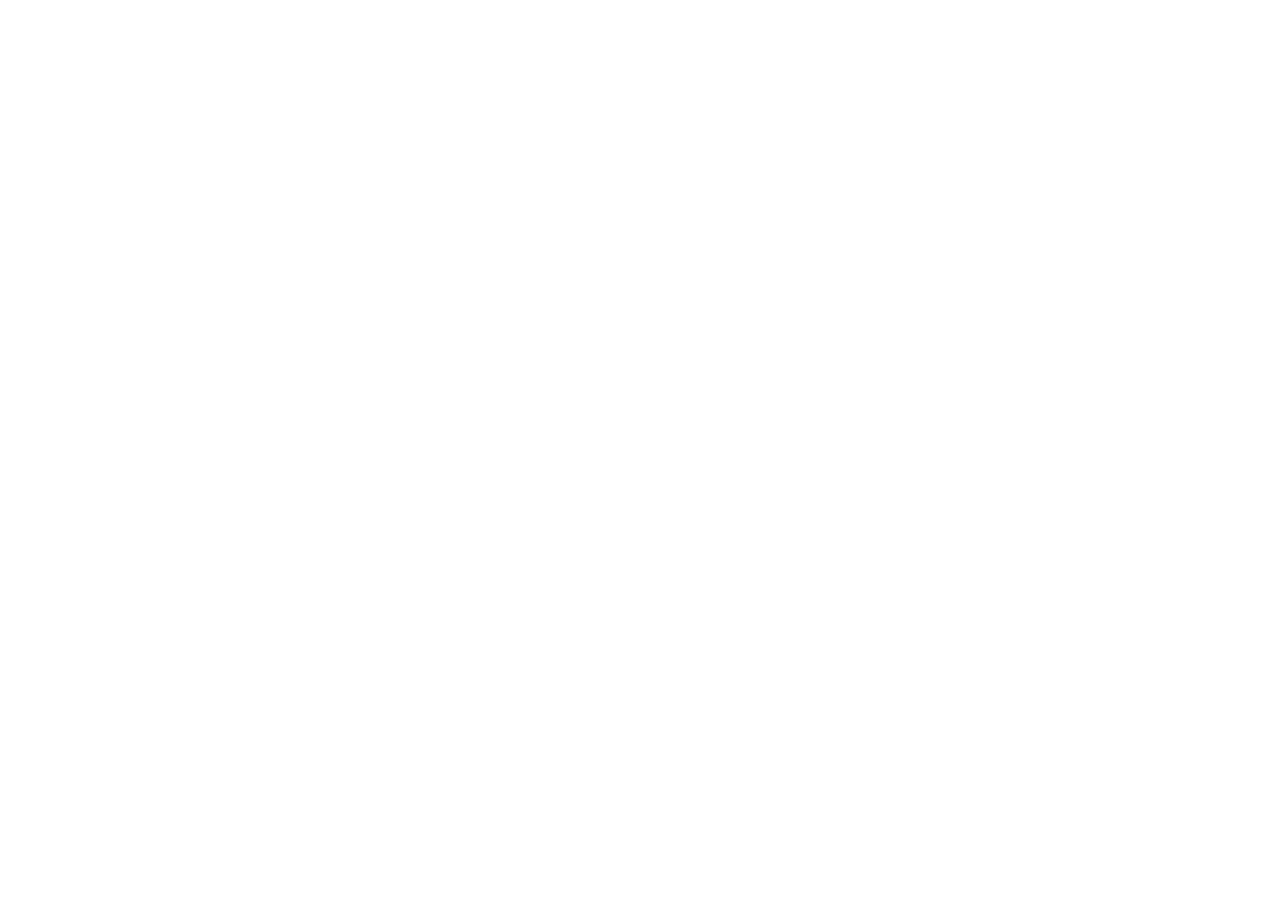
==== commit 87628299: "update" ====
--- a/index.html
+++ b/index.html
@@ -1,12 +1,20 @@
 <!DOCTYPE html>
 <html lang="en">
   <head>
-    <title>Home</title>
+    <title>Title</title>
     <!-- Required meta tags -->
     <meta charset="utf-8" />
     <meta
       name="viewport"
       content="width=device-width, initial-scale=1, shrink-to-fit=no"
+    />
+
+    <!-- Bootstrap CSS v5.2.1 -->
+    <link
+      href="https://cdn.jsdelivr.net/npm/bootstrap@5.3.2/dist/css/bootstrap.min.css"
+      rel="stylesheet"
+      integrity="sha384-T3c6CoIi6uLrA9TneNEoa7RxnatzjcDSCmG1MXxSR1GAsXEV/Dwwykc2MPK8M2HN"
+      crossorigin="anonymous"
     />
     <!-- FontAwesome 6.2.0 CSS -->
     <link
@@ -16,744 +24,13 @@
       crossorigin="anonymous"
       referrerpolicy="no-referrer"
     />
+    <!-- css  -->
+    <link rel="stylesheet" href="./assets/css/index.css">
+  </head>
+  <body>
+    
 
-    <!-- Bootstrap CSS v5.2.1 -->
-    <link
-      href="https://cdn.jsdelivr.net/npm/bootstrap@5.3.2/dist/css/bootstrap.min.css"
-      rel="stylesheet"
-      integrity="sha384-T3c6CoIi6uLrA9TneNEoa7RxnatzjcDSCmG1MXxSR1GAsXEV/Dwwykc2MPK8M2HN"
-      crossorigin="anonymous"
-    />
-    <link rel="preconnect" href="https://fonts.googleapis.com" />
-    <link rel="preconnect" href="https://fonts.gstatic.com" crossorigin />
-    <link
-      href="https://fonts.googleapis.com/css2?family=Mulish:ital,wght@0,200..1000;1,200..1000&display=swap"
-      rel="stylesheet"
-    />
-    <link rel="stylesheet" href="./assets/css/style.css" />
-  </head>
 
-  <body>
-    <header>
-      <div class="header_topbar">
-        <a href="#">
-          <span
-            >Happy Bag | Giảm thêm 10% cho tui xách, bóp ví & dây nịt| Từ
-            19/02/2024 - 29/02/2024</span
-          >
-        </a>
-      </div>
-      <div class="container">
-        <div class="navbar">
-          <div class="row">
-            <div class="col-1">
-              <div class="logo">
-                <a href="#" class="logo">
-                  <img
-                    src="//theme.hstatic.net/1000143422/1001198927/14/logo.png?v=16"
-                    alt="ECCO VIỆT NAM"
-                  />
-                </a>
-              </div>
-            </div>
-            <div class="col">
-              <ul>
-                <li class="branch">
-                  <a href="#" class="branch_menu">new</a>
-                  <div class="level_2 dropdown-menu">
-                    <div class="row">
-                      <div class="col">
-                        <ul>
-                          <li><a href="">Hàng Mới Nam</a></li>
-                          <li><a href="">Hàng Mới Nữ</a></li>
-                          <li><a href="">ECCO COZMO</a></li>
-                          <li><a href="">ECCO Golf S-Three</a></li>
-                          <li><a href="">ECCO Golf BIOM® C4</a></li>
-                          <li><a href="">ECCO Golf BIOM® H4</a></li>
-                          <li><a href="">ECCO STREET</a></li>
-                        </ul>
-                      </div>
-                      <div class="col-10">
-                        <div class="row">
-                          <div class="col">
-                            <div class="new_item">
-                              <img src="./assets/img/NỮ MỚI VỀ.jpg" alt="" />
-                              <p>GIÀY NỮ MỚI</p>
-                            </div>
-                          </div>
-                          <div class="col">
-                            <div class="new_item">
-                              <img src="./assets/img/NAM MỚI VỀ.jpg" alt="" />
-                              <p>GIÀY NAM MỚI</p>
-                            </div>
-                          </div>
-                          <div class="col">
-                            <div class="new_item">
-                              <img src="./assets/img/ECCO GOLF.jpg" alt="" />
-                              <p>ECCO GOLF</p>
-                            </div>
-                          </div>
-                          <div class="col">
-                            <div class="new_item">
-                              <img
-                                src="./assets/img/BỘ SƯU TẬP ELU MỚI.jpg"
-                                alt=""
-                              />
-                              <p>BỘ SƯU TẬP ELU MỚI</p>
-                            </div>
-                          </div>
-                          <div class="col"></div>
-                        </div>
-                      </div>
-                    </div>
-                  </div>
-                </li>
-                <li class="branch">
-                  <a href="#" class="branch_menu">nữ</a>
-                  <div class="level_2 dropdown-menu">
-                    <div class="row">
-                        <div class="col phukien">
-                          <ul>
-                            <li class="active"><a href="">GIÀY</a></li>
-                            <li><a href="">Giày Cao Gót</a></li>
-                            <li><a href="">Giày Búp Bê</a></li>
-                            <li><a href="">Giày Golf</a></li>
-                            <li><a href="">Giày Sneaker</a></li>
-                            <li><a href="">Giày Xăng Đan</a></li>
-                            <li><a href="">Giày Lười</a></li>
-                            <li><a href="">Giày Bốt</a></li>
-                            <li><a href="">Giày Outdoor</a></li>
-                          </ul>
-                        </div>
-                        <div class="col">
-                            <ul>
-                                <li class="active"><a href="">PHỤ KIỆN</a></li>
-                                <li><a href="">Phụ kiện Da/Giày</a></li>
-                                <li><a href="">Phụ kiện khác</a></li>
-                            </ul>
-                        </div>
-                        <div class="col">
-                            <ul>
-                                <li class="active"><a href="">Bestsellers</a></li>
-                            </ul>
-                        </div>
-                        <div class="col">
-                            <div class="giay">
-                                <img src="./assets/img/NỮ MỚI VỀ.jpg" alt="">
-                                <h6>ECCO SOFT</h6>
-                                <button class="btn">MUA NGAY</button>
-                            </div>
-                        </div>
-                    </div>
-                  </div>
-                </li>
-                <li class="branch">
-                  <a href="#" class="branch_menu">nam</a>
-                  <div class="level_2 dropdown-menu">
-                    <div class="row">
-                        <div class="col phukien">
-                          <ul>
-                            <li class="active"><a href="">GIÀY</a></li>
-                            <li><a href="">Giày Sneaker</a></li>
-                            <li><a href="">Giày Tây</a></li>
-                            <li><a href="">Giày Lười</a></li>
-                            <li><a href="">Giày Dép Sandals</a></li>
-                            <li><a href="">Giày Xăng Đan</a></li>
-                            <li><a href="">Giày Bốt</a></li>
-                            <li><a href="">Giày Outdoor</a></li>
-                          </ul>
-                        </div>
-                        <div class="col">
-                            <ul>
-                                <li class="active"><a href="">PHỤ KIỆN</a></li>
-                                <li><a href="">Phụ kiện Da/Giày</a></li>
-                                <li><a href="">Phụ kiện khác</a></li>
-                            </ul>
-                        </div>
-                        <div class="col">
-                            <ul>
-                                <li class="active"><a href="">Bestsellers</a></li>
-                            </ul>
-                        </div>
-                        <div class="col">
-                            <div class="giay">
-                                <img src="./assets/img/NAM MỚI VỀ.jpg" alt="">
-                                <h6>ECCO SOFT</h6>
-                                <button class="btn">MUA NGAY</button>
-                            </div>
-                        </div>
-                    </div>
-                  </div>
-                </li>
-                <li class="branch">
-                  <a href="#" class="branch_menu">golf</a>
-                  <div class="level_2 dropdown-menu">
-                    <div class="row level_3">
-                        <div class="col">
-                            <ul>
-                                <li class="active"><a href="">Xem Tất Cả</a></li>
-                                <li><a href="">Bestsellers</a></li>
-                            </ul>
-                        </div>
-                        <div class="col">
-                            <ul>
-                                <li class="active"><a href="">Golf Nam</a></li>
-                                <li><a href="">Golf LT1</a></li>
-                                <li><a href="">Golf S-Three</a></li>
-                                <li><a href="">Golf BIOM® C4</a></li>
-                                <li><a href="">Golf BIOM® H4</a></li>
-                                <li><a href="">Golf BIOM® G3</a></li>
-                                <li><a href="">Golf BIOM® G5</a></li>
-                            </ul>
-                        </div>
-                        <div class="col">
-                            <ul>
-                                <li class="active"><a href="">Golf Nữ</a></li>
-                                <li><a href="">Golf LT1</a></li>
-                                <li><a href="">Golf S-Three</a></li>
-                                <li><a href="">Golf BIOM® C4</a></li>
-                                <li><a href="">Golf BIOM® H4</a></li>
-                                <li><a href="">Golf BIOM® G3</a></li>
-                                <li><a href="">Golf BIOM® G5</a></li>
-                                <li><a href="">Golf Cool Pro</a></li>
-                            </ul>
-                        </div>
-                        <div class="col">
-                            <ul>
-                                <li class="active"><a href="">Bộ Sưu Tập</a></li>
-                                <li><a href="">Golf S-Three</a></li>
-                                <li><a href="">Golf BIOM® C4</a></li>
-                                <li><a href="">Golf BIOM® H4</a></li>
-                                <li><a href="">Golf BIOM® G5</a></li>
-                                <li><a href="">Phụ kiện Golf</a></li>
-                            </ul>
-                        </div>
-                        <div class="col">
-                            <div class="giay">
-                                <img src="./assets/img/ECCO GOLF.jpg" alt="">
-                                <h6>ECCO GOLF COLLECTION</h6>
-                                <p>Khám phá bộ sưu tập giày golf mới nhất.</p>
-                                <button class="btn">Tìm Hiểu Thêm</button>
-                            </div>
-                        </div>
-                    </div>
-                  </div>
-                </li>
-                <li class="branch">
-                  <a href="#" class="branch_menu">leather goods</a>
-                  <div class="level_2 dropdown-menu">
-                    <div class="row">
-                      <div class="col">
-                        <ul>
-                          <li><a href="">Bộ Sưu Tập Túi ELU</a></li>
-                          <li><a href="">Túi Xách Tay</a></li>
-                          <li><a href="">Túi Đeo Chéo</a></li>
-                          <li><a href="">Ba Lô & Cặp Táp</a></li>
-                          <li><a href="">Bóp Ví & Phụ Kiện Túi</a></li>
-                          <li><a href="">Thắt Lưng</a></li>
-                        </ul>
-                      </div>
-                      <div class="col-10">
-                        <div class="row">
-                          <div class="col">
-                            <div class="new_item">
-                              <img src="./assets/img/UPCYCLED SHOPPER.jpg" alt="" />
-                              <p>UPCYCLED SHOPPER</p>
-                            </div>
-                          </div>
-                          <div class="col">
-                            <div class="new_item">
-                              <img src="./assets/img/ECCO POT BAG.jpg" alt="" />
-                              <p>ECCO POT BAG</p>
-                            </div>
-                          </div>
-                          <div class="col">
-                            <div class="new_item">
-                              <img src="./assets/img/BA LÔ.jpg" alt="" />
-                              <p>BA LÔ</p>
-                            </div>
-                          </div>
-                          <div class="col">
-                            <div class="new_item">
-                              <img
-                                src="./assets/img/VẬT LIỆU DA.jpg"
-                                alt=""
-                              />
-                              <p>VẬT LIỆU DA</p>
-                            </div>
-                          </div>
-                          <div class="col"></div>
-                        </div>
-                      </div>
-                    </div>
-                  </div>
-                </li>
-                <li class="branch">
-                  <a href="#" class="branch_menu">shop care</a>
-                  <div class="level_2 dropdown-menu">
-                    <div class="row level_3">
-                        <div class="col">
-                            <ul>
-                                <li class="active"><a href="">Quy Trình Chăm Sóc Giày</a></li>
-                                <li><a href="">Hướng dẫn chăm sóc giày da</a></li>
-                                <li><a href="">Hướng dẫn chăm sóc giày da Suede</a></li>
-                                <li><a href="">Hướng dẫn chăm sóc giày da Sneaker</a></li>
-                            </ul>
-                        </div>
-                        <div class="col">
-                            <ul>
-                                <li class="active"><a href="">Shoe Care & Accessories</a></li>
-                                <li><a href="">Shoe Care</a></li>
-                                <li><a href="">Lấy tẩy, vớ & phụ kiện khác</a></li>
-                                <li><a href="">Golf BIOM® C4</a></li>
-                                <li><a href="">Golf BIOM® H4</a></li>
-                                <li><a href="">Golf BIOM® G3</a></li>
-                                <li><a href="">Golf BIOM® G5</a></li>
-                            </ul>
-                        </div>
-                        <div class="col"></div>
-                        <div class="col"></div>
-                        <div class="col">
-                            <div class="giay">
-                                <img src="./assets/img/Cách chăm sóc da giày.jpg" alt="">
-                                <h6>CÁCH CHĂM SÓC GIÀY DA</h6>
-                                <p>Dòng sản phẩm chăm sóc giày da cao cấp.</p>
-                                <button class="btn">MUA NGAY</button>
-                            </div>
-                        </div>
-                    </div>
-                  </div>
-                </li>
-                <li class="branch">
-                  <a href="#" class="branch_menu">happy bag</a>
-                  <div class="level_2 dropdown-menu">
-                    <div class="row">
-                        <div class="col phukien">
-                          <ul>
-                            <li class="active"><a href="">Giày nam sale</a></li>
-                            <li><a href="">Giày nam sale 20%</a></li>
-                            <li><a href="">Giày nam sale 30%</a></li>
-                            <li><a href="">Giày nam sale 40%</a></li>
-                            <li><a href="">Giày nam sale 50%</a></li>
-                          </ul>
-                        </div>
-                        <div class="col">
-                            <ul>
-                                <li class="active"><a href="">Giày nữ sale</a></li>
-                                <li><a href="">Giày nữ sale 20%</a></li>
-                                <li><a href="">Giày nữ sale 30%</a></li>
-                                <li><a href="">Giày nữ sale 40%</a></li>
-                                <li><a href="">Giày nữ sale 50%</a></li>
-                            </ul>
-                        </div>
-                        <div class="col">
-                            <ul>
-                                <li class="active"><a href="">Phụ kiện sale</a></li>
-                                <li><a href="">Phụ kiện nam sale</a></li>
-                                <li><a href="">Phụ kiện nữ sale</a></li>
-                            </ul>
-                        </div>
-                        <div class="col">
-                            <div class="giay">
-                                <img src="./assets/img/SALE.jpg" alt="">
-                                <h6>SALE</h6>
-                            </div>
-                        </div>
-                    </div>
-                  </div>
-                </li>
-              </ul>
-            </div>
-            <div class="col-3">
-              <div class="form_user">
-                <div class="search">
-                  <input
-                    type="text"
-                    class="form-control"
-                    name=""
-                    id=""
-                    aria-describedby="helpId"
-                    placeholder="Search"
-                  />
-                  <button class="btn">
-                    <i class="fa-solid fa-magnifying-glass"></i>
-                  </button>
-                </div>
-                <div class="user">
-                  <ul>
-                    <li>
-                      <a href="#"><i class="fa-regular fa-user"></i></a>
-                    </li>
-                    <li>
-                      <a href="#"><i class="fa-solid fa-location-dot"></i></a>
-                    </li>
-                    <li>
-                      <a href="#"><i class="fa-solid fa-cart-plus"></i></a>
-                    </li>
-                  </ul>
-                </div>
-              </div>
-            </div>
-          </div>
-        </div>
-      </div>
-    </header>
-
-        <section class="carousel">
-            <div id="carouselExampleInterval" class="carousel slide" data-bs-ride="carousel">
-                <div class="carousel-inner">
-                    <div class="carousel-item active" data-bs-interval="10000">
-                        <img src="./assets/img/ec-desktop_banner_slider_1920x600px_promotion_5abb5e6f63a845498d66f566bf4a271b.jpg" class="d-block w-100" alt="...">
-                    </div>
-                    <div class="carousel-item" data-bs-interval="2000">
-                        <img src="./assets/img/ec-desktop_banner_slider_1920x600px_1_026c2f09c64742ee9324f0bc3ac122c7.jpg" class="d-block w-100" alt="...">
-                        <div class="container">
-                            <div class="carousel_content">
-                                <h4>New</h4>
-                                <h3>ECCO Soft</h3>
-                                <p>Thoải mái trong mỗi khoảnh khắc</p>
-                                <button class="btn text-white">MUA NGAY</button>
-                            </div>
-                        </div>
-                    </div>
-                    <div class="carousel-item">
-                        <img src="./assets/img/ec-desktop_banner_slider_1920x600px_2_f5c132f785e54141bb620e4cffa5ae21.jpg" class="d-block w-100" alt="...">
-                        <div class="container">
-                            <div class="carousel_content text-white" style="left: 35%;">
-                                <h3>ECCO TOTE BAG</h3>
-                                <p>Nâng tầm phong cách thời trang thanh lịch</p>
-                                <button class="btn text-white">MUA NGAY</button>
-                            </div>
-                        </div>
-                    </div>
-                    <div class="carousel-item">
-                        <img src="./assets/img/ec-desktop_banner_1920x600px___1_12a9f7a8c5b94d31b3fa06c851bfc123.jpg" alt="">
-                        <div class="container">
-                            <div class="carousel_content text-white" style="left: 10%; text-align: left;">
-                                <h3>ECCO METROPOLE LONDON</h3>
-                                <p>Phong cách công sở thoải mái cả ngày.</p>
-                                <button class="btn text-white">MUA NGAY</button>
-                            </div>
-                        </div>
-                    </div>
-                </div>
-                <button class="carousel-control-prev" type="button" data-bs-target="#carouselExampleInterval" data-bs-slide="prev">
-                  <span class="carousel-control-prev-icon" aria-hidden="true"></span>
-                  <span class="visually-hidden">Previous</span>
-                </button>
-                <button class="carousel-control-next" type="button" data-bs-target="#carouselExampleInterval" data-bs-slide="next">
-                  <span class="carousel-control-next-icon" aria-hidden="true"></span>
-                  <span class="visually-hidden">Next</span>
-                </button>
-              </div>
-        </section>
-
-        <section class="product">
-            <div class="container">
-                <div class="product_item">
-                    <h2>NEW ARRIVALS</h2>
-                    <div class="row">
-                        <div class="col-3"> 
-                            <div class="item_content">
-                                <img src="./assets/img/ECCO SCULPTED LX 55.jpg" alt="">
-                                <a href="">ECCO SCULPTED LX 55</a>
-                            </div>
-                        </div>
-                        <div class="col-3"> 
-                            <div class="item_content">
-                                <img src="./assets/img/ECCO SCULPTED LX 55 (1).jpg" alt="">
-                                <a href="">ECCO SCULPTED LX 55</a>
-                            </div>
-                        </div>
-                        <div class="col-3"> 
-                            <div class="item_content">
-                                <img src="./assets/img/ECCO METROPOLE LONDON M (1).jpg" alt="">
-                                <a href="">ECCO METROPOLE LONDON M</a>
-                            </div>
-                        </div>
-                        <div class="col-3"> 
-                            <div class="item_content">
-                                <img src="./assets/img/ECCO METROPOLE LONDON M.jpg" alt="">
-                                <a href="">ECCO METROPOLE LONDON M</a>
-                            </div>
-                        </div>
-                    </div>
-                </div>
-                <div class="banner">
-                    <div class="row">
-                        <div class="col-6">
-                            <div class="banner_item">
-                                <img src="./assets/img/ec_banner_hp_640x640px_1_33d063fdf67648f896cdda23243b0e4e.jpg" alt="">
-                                <div class="item">
-                                    <h2>ECCO SCULPTURED</h2>
-                                    <button class="btn text-white">MUA NGAY</button>
-                                </div>
-                            </div>
-                        </div>
-                        <div class="col-6">
-                            <div class="banner_item">
-                                <img src="./assets/img/ec_banner_hp_640x640px_2_0038d43f413646c3b2fb82f5843bdd0f.jpg" alt="">
-                                <div class="item">
-                                    <h2>MEN'S ECCO METROPOLE</h2>
-                                    <button class="btn text-white">MUA NGAY</button>
-                                </div>
-                            </div>
-                        </div>
-                    </div>
-                </div>
-                <div class="product_item">
-                    <h2>LEATHER GOODS</h2>
-                    <div class="row">
-                        <div class="col-3"> 
-                            <div class="item_content">
-                                <img src="./assets/img/ECCO TAKEAWAY BAG CROSSBODY.jpg" alt="">
-                                <a href="">ECCO TAKEAWAY BAG CROSSBODY</a>
-                            </div>
-                        </div>
-                        <div class="col-3"> 
-                            <div class="item_content">
-                                <img src="./assets/img/ECCO TAKEAWAY BAG CROSSBODY (2).jpg" alt="">
-                                <a href="">ECCO TAKEAWAY BAG CROSSBODY</a>
-                            </div>
-                        </div>
-                        <div class="col-3"> 
-                            <div class="item_content">
-                                <img src="./assets/img/ECCO TAKEAWAY CROSSBODY.jpg" alt="">
-                                <a href="">ECCO TAKEAWAY BAG CROSSBODY</a>
-                            </div>
-                        </div>
-                        <div class="col-3"> 
-                            <div class="item_content">
-                                <img src="./assets/img/ECCO TAKEAWAY BAG CROSSBODY (1).jpg" alt="">
-                                <a href="">ECCO TAKEAWAY BAG CROSSBODY</a>
-                            </div>
-                        </div>
-                    </div>
-                </div>
-                <div class="news">
-                    <div class="row">
-                        <div class="col-lg-4">
-                            <a href="">
-                                <img src="./assets/img/banner_1200x1200_c6a48a8507924ba084c41ee4869c1928.jpg" alt="">
-                            </a>
-                        </div>
-                        <div class="col-lg-4">
-                            <a href="">
-                                <img src="https://file.hstatic.net/1000143422/file/banner_1200x1200___1_d17a397ad4c740b299e42077ebf86e20.png" alt="">
-                            </a>
-                        </div>
-                        <div class="col-lg-4">
-                            <a href="">
-                                <img src="./assets/img/banner_1200x1200___2_7abf85a91029463d94c7c7c6e6b55450.jpg" alt="">
-                            </a>
-                        </div>
-                    </div>
-                </div>
-                <div class="product_item">
-                    <div class="row">
-                        <div class="col-3"> 
-                            <div class="item_content">
-                                <img src="./assets/img/ECCO M GOLF BIOM G5.jpg" alt="">
-                                <a href="">ECCO M GOLF BIOM G5</a>
-                            </div>
-                        </div>
-                        <div class="col-3"> 
-                            <div class="item_content">
-                                <img src="./assets/img/ECCO W GOLF BIOM H4.jpg" alt="">
-                                <a href="">ECCO W GOLF BIOM H4</a>
-                            </div>
-                        </div>
-                        <div class="col-3"> 
-                            <div class="item_content">
-                                <img src="./assets/img/ECCO W GOLF S-THREE.jpg" alt="">
-                                <a href="">ECCO W GOLF S-THREE</a>
-                            </div>
-                        </div>
-                        <div class="col-3"> 
-                            <div class="item_content">
-                                <img src="./assets/img/ECCO M GOLF BIOM C4.jpg" alt="">
-                                <a href="">ECCO M GOLF BIOM C4</a>
-                            </div>
-                        </div>
-                    </div>
-                </div>
-                <div class="feedback">
-                    <div class="container">
-                        <h2 class="text-center">CÓ THỂ BẠN QUAN TÂM</h2>
-                        <div class="feedback_item">
-                            <div class="row">
-                                <div class="col-6">
-                                    <div class="content_item">
-                                        <img src="./assets/img/banner_module_feedback_1048x1048_b06815aa10e94dfaaf64cb70fd27a5ba.jpg" style="width: 100%;" alt="">
-                                        <div class="overlay">
-                                            <div class="overlay_item" style="top: 50%; left:40%;">
-                                                <i class="fa-brands fa-instagram" style="left:20%"></i>
-                                                <button class="btn">MUA NGAY</button>
-                                            </div>
-                                        </div>
-                                    </div>
-                                </div>
-                                <div class="col-6">
-                                    <div class="row">
-                                        <div class="col">
-                                            <div class="content_item">
-                                                <img src="./assets/img/banner_module_feedback_1048x1048___1_ea5653f343414931be383a73adcb74f2.jpg" style="width: 100%;" alt="">
-                                                <div class="overlay">
-                                                    <div class="overlay_item">
-                                                        <i class="fa-brands fa-instagram"></i>
-                                                        <button class="btn">MUA NGAY</button>
-                                                    </div>
-                                                </div>
-                                            </div>
-                                        </div>
-                                        <div class="col">
-                                            <div class="content_item">
-                                                <img src="./assets/img/banner_module_feedback_1048x1048___2_cc6c463634494087b56c02aa0ffb1b8f.jpg" style="width: 100%;" alt="">
-                                                <div class="overlay">
-                                                    <div class="overlay_item">
-                                                        <i class="fa-brands fa-instagram"></i>
-                                                        <button class="btn">MUA NGAY</button>
-                                                    </div>
-                                                </div>
-                                            </div>
-                                        </div>
-                                    </div>
-                                    <div class="row">
-                                        <div class="col">
-                                            <div class="content_item">
-                                                <img src="./assets/img/banner_module_feedback_1048x1048___3_7b5c1a6059d94054ada87bb3f8b88228.jpg" style="width: 100%;" alt="">
-                                                <div class="overlay">
-                                                    <div class="overlay_item">
-                                                        <i class="fa-brands fa-instagram"></i>
-                                                        <button class="btn">MUA NGAY</button>
-                                                    </div>
-                                                </div>
-                                            </div>
-                                        </div>
-                                        <div class="col">
-                                            <div class="content_item">
-                                                <img src="./assets/img/banner_module_feedback_1048x1048___4_8a59931da5994cc1a100cbcd9dd50e2c.jpg" style="width: 100%;" alt="">
-                                                <div class="overlay">
-                                                    <div class="overlay_item">
-                                                        <i class="fa-brands fa-instagram"></i>
-                                                        <button class="btn">MUA NGAY</button>
-                                                    </div>
-                                                </div>
-                                            </div>
-                                        </div>
-                                    </div>
-                                </div>
-                            </div>
-                        </div>
-                    </div>
-                </div>
-            </div>
-        </section>
-
-        <section class="letter">
-            <div class="container">
-                <div class="row">
-                    <div class="col-6 letter_content">
-                        <h2>Đăng kí email để nhận ngay các thông tin mới nhất từ ECCO</h2>
-                        <a href="">Chính sách bảo mật</a>
-                    </div>
-                    <div class="col-6 letter_block">
-                        <div class="mb-3">
-                            <input
-                                type="text"
-                                class="form-control"
-                                name=""
-                                id=""
-                                aria-describedby="helpId"
-                                placeholder="Email"
-                            />
-                        </div>
-                        
-                    </div>
-                </div>
-            </div>
-        </section> 
-
-        <footer>
-            <div class="container">
-                <div class="row">
-                   <div class="col-lg-3 col-md-3 col-sm-3 col-xs-12">
-                    <div class="footer_head">
-                        <div class="address">
-                            <h4>Thông tin liên hệ</h4>
-                            <p>
-                                Công ty Cổ phần Đầu Tư - Thương Mại Hiệp Bình <br>
-                                Địa chỉ: Số 100 Nguyễn Văn Trỗi, Phường 8, <br> Quận Phú Nhuận, TPHCM <br>
-                                Số ĐKKD 0304198785 do Sở Kế hoạch đầu tư TP <br> HCM cấp ngày 09/02/2006
-                            </p>
-                            <p>THỜI GIAN LÀM VIỆC</p>
-                            <b>Thứ 2 - thứ 6 hàng tuần,</b> <br>
-                            <span>8.00 giờ sáng - 5.00 giờ chiều</span>
-                            <a href="mailto: eccocare@tbsretail.vn">eccocare@tbsretail.vn</a><br>
-                            <a href="tel:Hotline: (028) 39 255 200">Hotline: (028) 39 255 200</a>
-                            <ul>
-                                <li><a href=""><i class="fa-regular fa-comment-dots"></i>Chat</a></li>
-                                <li><a href=""><i class="fa-solid fa-phone"></i>0919390371</a></li>
-                                <li><a href=""><i class="fa-regular fa-envelope"></i>Email</a></li>
-                            </ul>
-                            <div class="social">
-                                <h4>KẾT NỐI VỚI ECCO</h4>
-                                <ul>
-                                    <li><a href=""><i class="fa-brands fa-facebook"></i></a></li>
-                                    <li><a href=""><i class="fa-brands fa-instagram"></i></a></li>
-                                    <li><a href=""><i class="fa-brands fa-youtube"></i></a></li>
-                                    <li><a href=""><i class="fa-brands fa-tiktok"></i></a></li>
-                                    <li><a href=""><i class="fa-regular fa-envelope"></i></a></li>
-                                </ul>
-                            </div>
-                        </div>
-                    </div>
-                   </div>
-                   <div class="col-lg-3 col-sm-3 col-xs-12"></div>
-                   <div class="col-lg-2 col-md-3 col-sm-3 col-xs-12">
-                    <div class="footer_content">
-                        <h4>Hỗ trợ khách hàng</h4>
-                        <ul>
-                            <li><a href="">Hỏi Đáp</a></li>
-                            <li><a href="">Hướng dẫn đặt hàng</a></li>
-                            <li><a href="">Phương thức thanh toan</a></li>
-                            <li><a href="">Hướng dẫn chăm sóc sản phẩm</a></li>
-                            <li><a href="">Hệ Thống Cửa Hàng</a></li>
-                            <li><a href="">ECCO Toàn Cầu</a></li>
-                        </ul>
-                    </div>
-                   </div>
-                   <div class="col-lg-2 col-md-3 col-sm-3 col-xs-12">
-                    <div class="footer_content">
-                        <h4>Chính Sách</h4>
-                        <ul>
-                            <li><a href="">Chính sách thành viên TBS Retail</a></li>
-                            <li><a href="">Chính Sách Giao Hàng</a></li>
-                            <li><a href="">Chính Sách Bảo Hành & Đổi sản phẩm</a></li>
-                            <li><a href="">Chính Sách Bảo Mật</a></li>
-                            <li><a href="">Điều Khoản Sử Dụng</a></li>
-                        </ul>
-                    </div>
-                   </div>
-                   <div class="col-lg-2 col-md-3 col-sm-3 col-xs-12">
-                    <div class="footer_content">
-                        <h4>Giới Thiệu</h4>
-                        <ul>
-                            <li><a href="">Khám phá ECCO</a></li>
-                            <li><a href="">Di Sản ECCO</a></li>
-                            <li><a href="">Lịch Sử Thương Hiệu</a></li>
-                            <li><a href="">Công Nghệ Đột Phá</a></li>
-                            <li><a href="">Phát Triển Bền Vững</a></li>
-                        </ul>
-                       </div>
-                    </div>
-                </div>
-                <div class="col-xs-12">
-                    <a href="#"><img src="//theme.hstatic.net/1000143422/1001200697/14/logo-bct.png?v=31" alt=""></a>
-                </div>
-            </div>
-            <span>Copyright © 2011 - 2021 TBSRetail - một thành viên của TBSGroup | All right reserved</span>
-        </footer>
     <!-- Bootstrap JavaScript Libraries -->
     <script
       src="https://cdn.jsdelivr.net/npm/@popperjs/core@2.11.8/dist/umd/popper.min.js"
@@ -766,5 +43,12 @@
       integrity="sha384-BBtl+eGJRgqQAUMxJ7pMwbEyER4l1g+O15P+16Ep7Q9Q+zqX6gSbd85u4mG4QzX+"
       crossorigin="anonymous"
     ></script>
+    <!-- axios  -->
+    <script
+      src="https://cdnjs.cloudflare.com/ajax/libs/axios/1.6.7/axios.min.js"
+      integrity="sha512-NQfB/bDaB8kaSXF8E77JjhHG5PM6XVRxvHzkZiwl3ddWCEPBa23T76MuWSwAJdMGJnmQqM0VeY9kFszsrBEFrQ=="
+      crossorigin="anonymous"
+      referrerpolicy="no-referrer"
+    ></script>
   </body>
 </html>
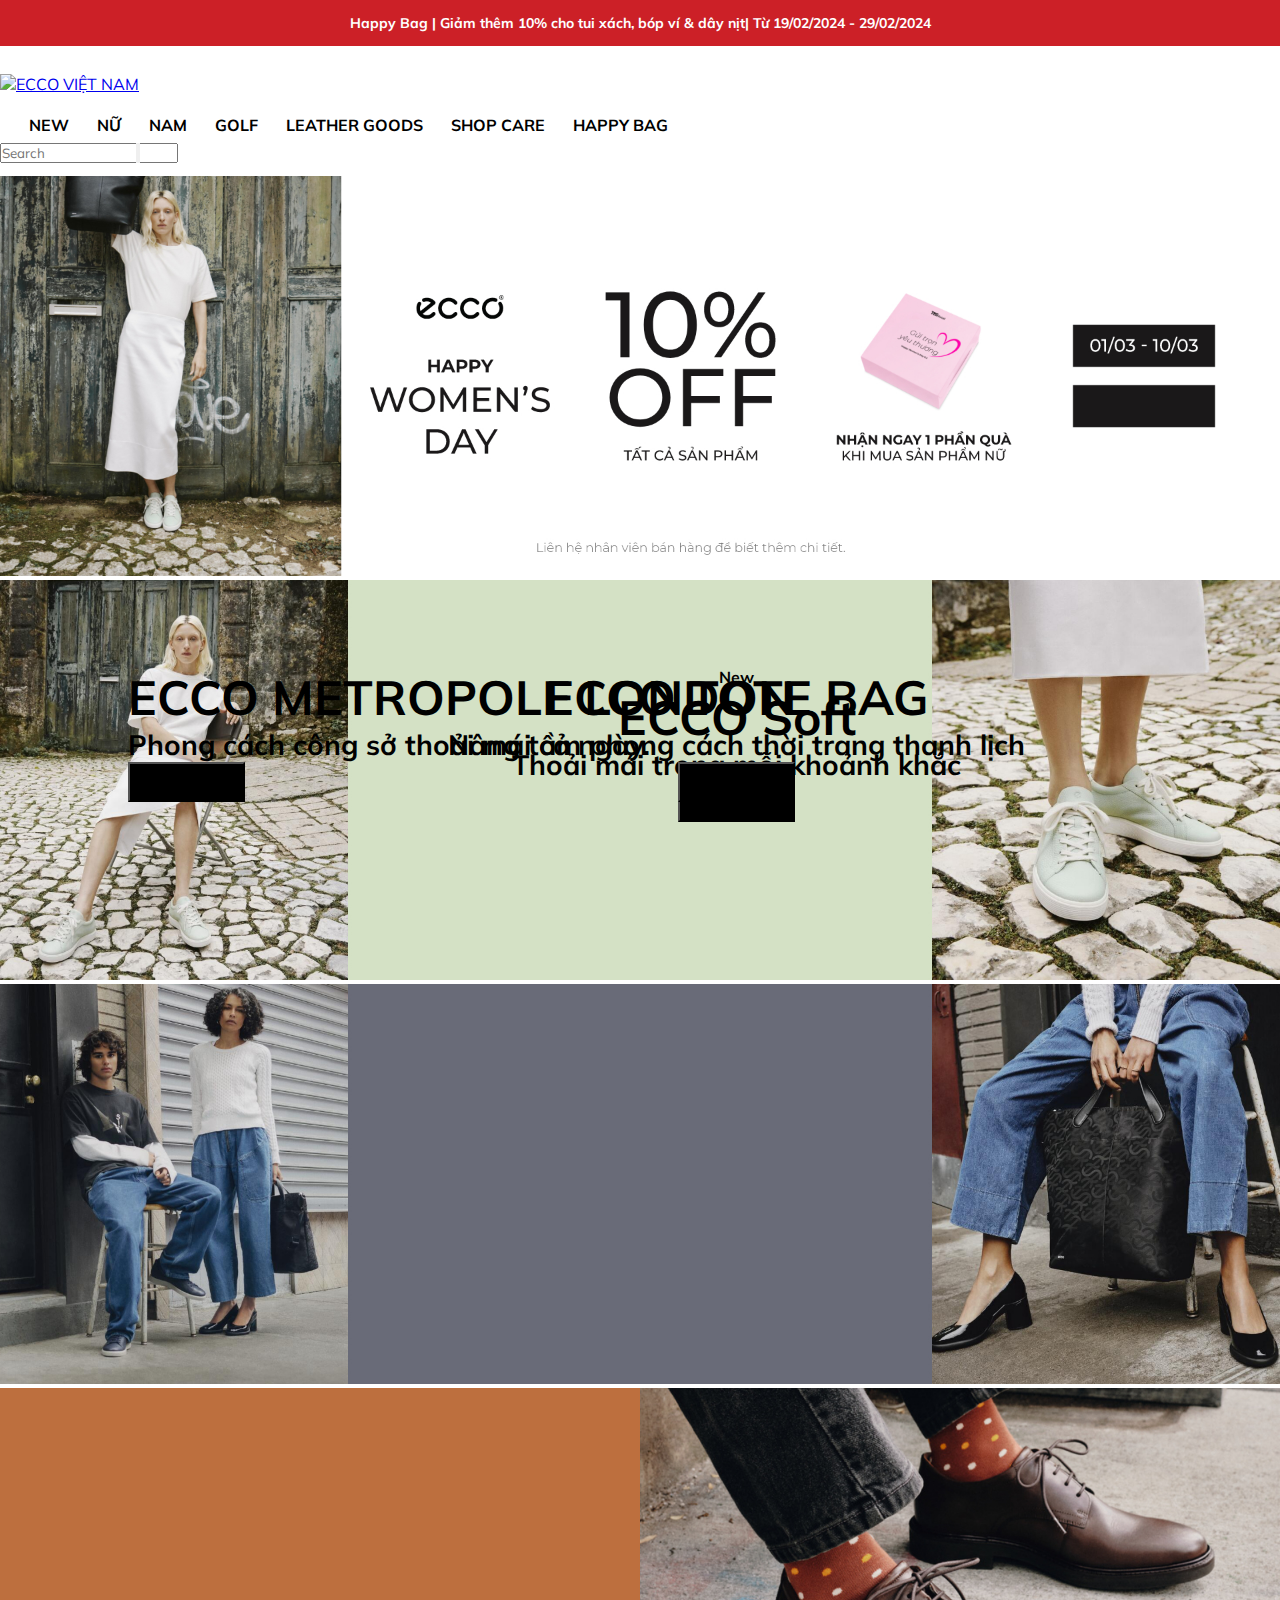
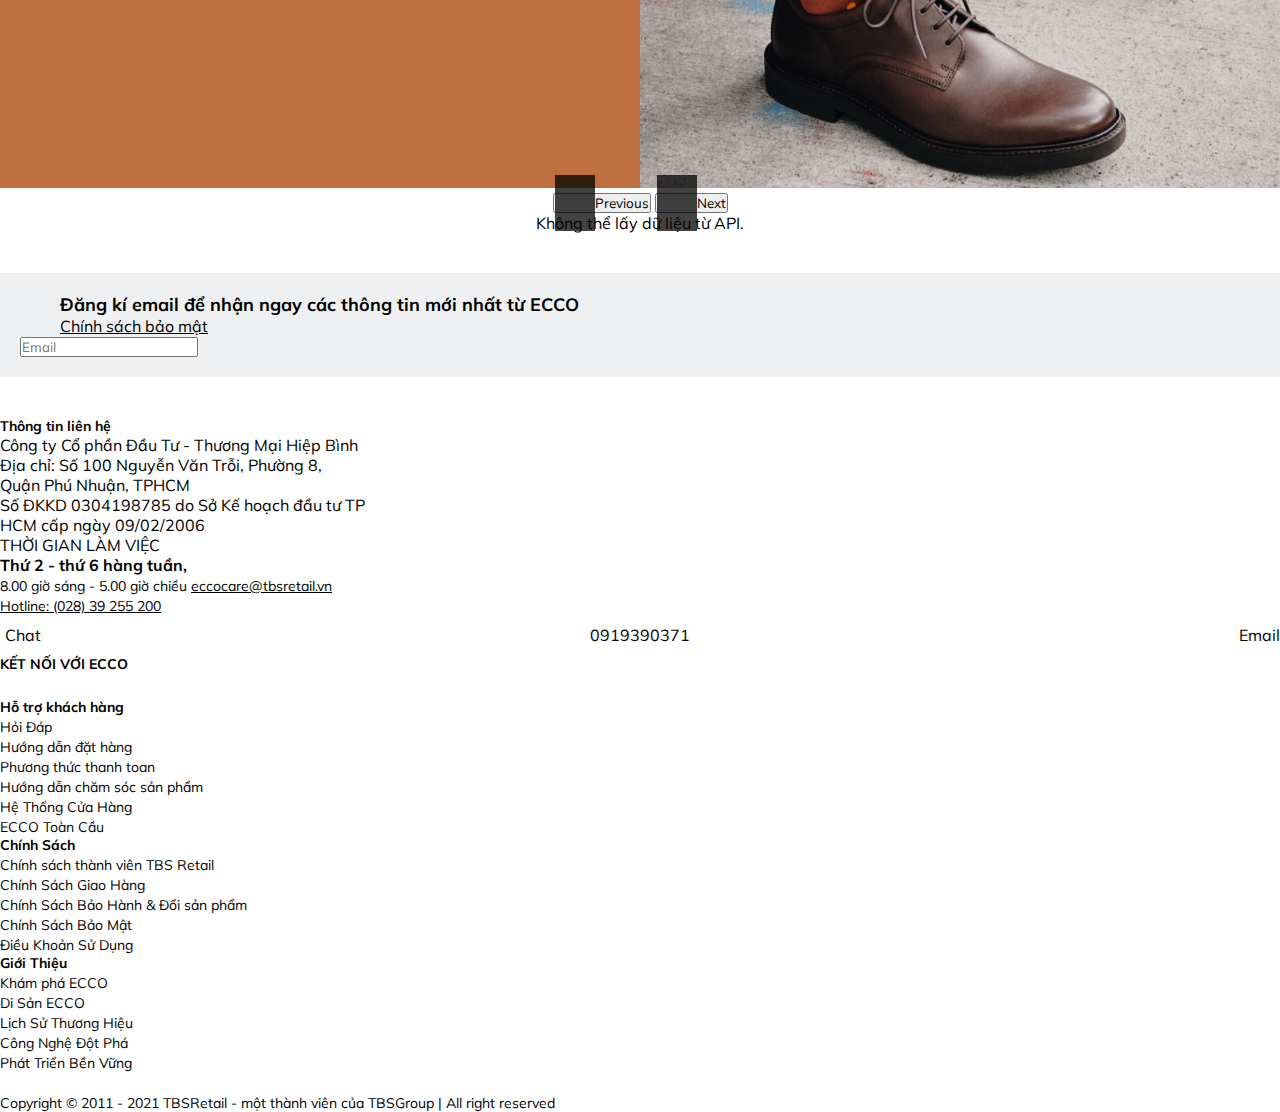
==== commit eb9047f5: "update de deploy" ====
--- a/index.html
+++ b/index.html
@@ -1,12 +1,21 @@
+<!DOCTYPE html>
 <!DOCTYPE html>
 <html lang="en">
   <head>
-    <title>Title</title>
+    <title>Home</title>
     <!-- Required meta tags -->
     <meta charset="utf-8" />
     <meta
       name="viewport"
       content="width=device-width, initial-scale=1, shrink-to-fit=no"
+    />
+    <!-- FontAwesome 6.2.0 CSS -->
+    <link
+      rel="stylesheet"
+      href="https://cdnjs.cloudflare.com/ajax/libs/font-awesome/6.2.0/css/all.min.css"
+      integrity="sha512-xh6O/CkQoPOWDdYTDqeRdPCVd1SpvCA9XXcUnZS2FmJNp1coAFzvtCN9BmamE+4aHK8yyUHUSCcJHgXloTyT2A=="
+      crossorigin="anonymous"
+      referrerpolicy="no-referrer"
     />
 
     <!-- Bootstrap CSS v5.2.1 -->
@@ -24,12 +33,634 @@
       crossorigin="anonymous"
       referrerpolicy="no-referrer"
     />
-    <!-- css  -->
-    <link rel="stylesheet" href="./assets/css/index.css">
+    <link rel="preconnect" href="https://fonts.googleapis.com" />
+    <link rel="preconnect" href="https://fonts.gstatic.com" crossorigin />
+    <link
+      href="https://fonts.googleapis.com/css2?family=Mulish:ital,wght@0,200..1000;1,200..1000&display=swap"
+      rel="stylesheet"
+    />
+    <link rel="stylesheet" href="./assets/css/style.css" />
+    <link rel="stylesheet" href="./assets/css/index.css" />
   </head>
   <body>
-    
+    <!-- header  -->
+    <header>
+      <div class="header_topbar">
+        <a href="#">
+          <span
+            >Happy Bag | Giảm thêm 10% cho tui xách, bóp ví & dây nịt| Từ
+            19/02/2024 - 29/02/2024</span
+          >
+        </a>
+      </div>
+      <div class="container">
+        <div class="navbar">
+          <div class="row">
+            <div class="col-1">
+              <div class="logo">
+                <a href="./../../index.html" class="logo">
+                  <img
+                    src="//theme.hstatic.net/1000143422/1001198927/14/logo.png?v=16"
+                    alt="ECCO VIỆT NAM"
+                  />
+                </a>
+              </div>
+            </div>
+            <div class="col">
+              <ul>
+                <li class="branch">
+                  <a href="#" class="branch_menu">new</a>
+                  <div class="level_2 dropdown-menu">
+                    <div class="row">
+                      <div class="col">
+                        <ul>
+                          <li><a href="">Hàng Mới Nam</a></li>
+                          <li><a href="">Hàng Mới Nữ</a></li>
+                          <li><a href="">ECCO COZMO</a></li>
+                          <li><a href="">ECCO Golf S-Three</a></li>
+                          <li><a href="">ECCO Golf BIOM® C4</a></li>
+                          <li><a href="">ECCO Golf BIOM® H4</a></li>
+                          <li><a href="">ECCO STREET</a></li>
+                        </ul>
+                      </div>
+                      <div class="col-10">
+                        <div class="row">
+                          <div class="col">
+                            <div class="new_item">
+                              <img
+                                src="./../../assets/img/GIÀY NỮ MỚI VỀ.jpg"
+                                alt=""
+                              />
+                              <p>GIÀY NỮ MỚI</p>
+                            </div>
+                          </div>
+                          <div class="col">
+                            <div class="new_item">
+                              <img
+                                src="./../../assets/img/GIÀY NAM MỚI VỀ.jpg"
+                                alt=""
+                              />
+                              <p>GIÀY NAM MỚI</p>
+                            </div>
+                          </div>
+                          <div class="col">
+                            <div class="new_item">
+                              <img
+                                src="./../../assets/img/ECCO GOLF.jpg"
+                                alt=""
+                              />
+                              <p>ECCO GOLF</p>
+                            </div>
+                          </div>
+                          <div class="col">
+                            <div class="new_item">
+                              <img
+                                src="./../../assets/img/BỘ SƯU TẬP ELU MỚI.jpg"
+                                alt=""
+                              />
+                              <p>BỘ SƯU TẬP ELU MỚI</p>
+                            </div>
+                          </div>
+                          <div class="col"></div>
+                        </div>
+                      </div>
+                    </div>
+                  </div>
+                </li>
+                <li class="branch">
+                  <a href="#" class="branch_menu">nữ</a>
+                  <div class="level_2 dropdown-menu">
+                    <div class="row">
+                      <div class="col phukien">
+                        <ul>
+                          <li class="active"><a href="">GIÀY</a></li>
+                          <li><a href="">Giày Cao Gót</a></li>
+                          <li><a href="">Giày Búp Bê</a></li>
+                          <li><a href="">Giày Golf</a></li>
+                          <li><a href="">Giày Sneaker</a></li>
+                          <li><a href="">Giày Xăng Đan</a></li>
+                          <li><a href="">Giày Lười</a></li>
+                          <li><a href="">Giày Bốt</a></li>
+                          <li><a href="">Giày Outdoor</a></li>
+                        </ul>
+                      </div>
+                      <div class="col">
+                        <ul>
+                          <li class="active"><a href="">PHỤ KIỆN</a></li>
+                          <li><a href="">Phụ kiện Da/Giày</a></li>
+                          <li><a href="">Phụ kiện khác</a></li>
+                        </ul>
+                      </div>
+                      <div class="col">
+                        <ul>
+                          <li class="active"><a href="">Bestsellers</a></li>
+                        </ul>
+                      </div>
+                      <div class="col">
+                        <div class="giay">
+                          <img
+                            src="./../../assets/img/GIÀY NỮ MỚI VỀ.jpg"
+                            alt=""
+                          />
+                          <h6>ECCO SOFT</h6>
+                          <button class="btn">MUA NGAY</button>
+                        </div>
+                      </div>
+                    </div>
+                  </div>
+                </li>
+                <li class="branch">
+                  <a href="#" class="branch_menu">nam</a>
+                  <div class="level_2 dropdown-menu">
+                    <div class="row">
+                      <div class="col phukien">
+                        <ul>
+                          <li class="active"><a href="">GIÀY</a></li>
+                          <li><a href="">Giày Sneaker</a></li>
+                          <li><a href="">Giày Tây</a></li>
+                          <li><a href="">Giày Lười</a></li>
+                          <li><a href="">Giày Dép Sandals</a></li>
+                          <li><a href="">Giày Xăng Đan</a></li>
+                          <li><a href="">Giày Bốt</a></li>
+                          <li><a href="">Giày Outdoor</a></li>
+                        </ul>
+                      </div>
+                      <div class="col">
+                        <ul>
+                          <li class="active"><a href="">PHỤ KIỆN</a></li>
+                          <li><a href="">Phụ kiện Da/Giày</a></li>
+                          <li><a href="">Phụ kiện khác</a></li>
+                        </ul>
+                      </div>
+                      <div class="col">
+                        <ul>
+                          <li class="active"><a href="">Bestsellers</a></li>
+                        </ul>
+                      </div>
+                      <div class="col">
+                        <div class="giay">
+                          <img
+                            src="./../../assets/img/GIÀY NAM MỚI VỀ.jpg"
+                            alt=""
+                          />
+                          <h6>ECCO SOFT</h6>
+                          <button class="btn">MUA NGAY</button>
+                        </div>
+                      </div>
+                    </div>
+                  </div>
+                </li>
+                <li class="branch">
+                  <a href="#" class="branch_menu">golf</a>
+                  <div class="level_2 dropdown-menu">
+                    <div class="row level_3">
+                      <div class="col">
+                        <ul>
+                          <li class="active"><a href="">Xem Tất Cả</a></li>
+                          <li><a href="">Bestsellers</a></li>
+                        </ul>
+                      </div>
+                      <div class="col">
+                        <ul>
+                          <li class="active"><a href="">Golf Nam</a></li>
+                          <li><a href="">Golf LT1</a></li>
+                          <li><a href="">Golf S-Three</a></li>
+                          <li><a href="">Golf BIOM® C4</a></li>
+                          <li><a href="">Golf BIOM® H4</a></li>
+                          <li><a href="">Golf BIOM® G3</a></li>
+                          <li><a href="">Golf BIOM® G5</a></li>
+                        </ul>
+                      </div>
+                      <div class="col">
+                        <ul>
+                          <li class="active"><a href="">Golf Nữ</a></li>
+                          <li><a href="">Golf LT1</a></li>
+                          <li><a href="">Golf S-Three</a></li>
+                          <li><a href="">Golf BIOM® C4</a></li>
+                          <li><a href="">Golf BIOM® H4</a></li>
+                          <li><a href="">Golf BIOM® G3</a></li>
+                          <li><a href="">Golf BIOM® G5</a></li>
+                          <li><a href="">Golf Cool Pro</a></li>
+                        </ul>
+                      </div>
+                      <div class="col">
+                        <ul>
+                          <li class="active"><a href="">Bộ Sưu Tập</a></li>
+                          <li><a href="">Golf S-Three</a></li>
+                          <li><a href="">Golf BIOM® C4</a></li>
+                          <li><a href="">Golf BIOM® H4</a></li>
+                          <li><a href="">Golf BIOM® G5</a></li>
+                          <li><a href="">Phụ kiện Golf</a></li>
+                        </ul>
+                      </div>
+                      <div class="col">
+                        <div class="giay">
+                          <img src="./../../assets/img/ECCO GOLF.jpg" alt="" />
+                          <h6>ECCO GOLF COLLECTION</h6>
+                          <p>Khám phá bộ sưu tập giày golf mới nhất.</p>
+                          <button class="btn">Tìm Hiểu Thêm</button>
+                        </div>
+                      </div>
+                    </div>
+                  </div>
+                </li>
+                <li class="branch">
+                  <a href="#" class="branch_menu">leather goods</a>
+                  <div class="level_2 dropdown-menu">
+                    <div class="row">
+                      <div class="col">
+                        <ul>
+                          <li><a href="">Bộ Sưu Tập Túi ELU</a></li>
+                          <li><a href="">Túi Xách Tay</a></li>
+                          <li><a href="">Túi Đeo Chéo</a></li>
+                          <li><a href="">Ba Lô & Cặp Táp</a></li>
+                          <li><a href="">Bóp Ví & Phụ Kiện Túi</a></li>
+                          <li><a href="">Thắt Lưng</a></li>
+                        </ul>
+                      </div>
+                      <div class="col-10">
+                        <div class="row">
+                          <div class="col">
+                            <div class="new_item">
+                              <img
+                                src="./../../assets/img/UPCYCLED SHOPPER.jpg"
+                                alt=""
+                              />
+                              <p>UPCYCLED SHOPPER</p>
+                            </div>
+                          </div>
+                          <div class="col">
+                            <div class="new_item">
+                              <img
+                                src="./../../assets/img/ECCO POT BAG.jpg"
+                                alt=""
+                              />
+                              <p>ECCO POT BAG</p>
+                            </div>
+                          </div>
+                          <div class="col">
+                            <div class="new_item">
+                              <img src="./../../assets/img/BA LÔ.jpg" alt="" />
+                              <p>BA LÔ</p>
+                            </div>
+                          </div>
+                          <div class="col">
+                            <div class="new_item">
+                              <img
+                                src="./../../assets/img/VẬT LIỆU DA.jpg"
+                                alt=""
+                              />
+                              <p>VẬT LIỆU DA</p>
+                            </div>
+                          </div>
+                          <div class="col"></div>
+                        </div>
+                      </div>
+                    </div>
+                  </div>
+                </li>
+                <li class="branch">
+                  <a href="#" class="branch_menu">shop care</a>
+                  <div class="level_2 dropdown-menu">
+                    <div class="row level_3">
+                      <div class="col">
+                        <ul>
+                          <li class="active">
+                            <a href="">Quy Trình Chăm Sóc Giày</a>
+                          </li>
+                          <li><a href="">Hướng dẫn chăm sóc giày da</a></li>
+                          <li>
+                            <a href="">Hướng dẫn chăm sóc giày da Suede</a>
+                          </li>
+                          <li>
+                            <a href="">Hướng dẫn chăm sóc giày da Sneaker</a>
+                          </li>
+                        </ul>
+                      </div>
+                      <div class="col">
+                        <ul>
+                          <li class="active">
+                            <a href="">Shoe Care & Accessories</a>
+                          </li>
+                          <li><a href="">Shoe Care</a></li>
+                          <li><a href="">Lấy tẩy, vớ & phụ kiện khác</a></li>
+                          <li><a href="">Golf BIOM® C4</a></li>
+                          <li><a href="">Golf BIOM® H4</a></li>
+                          <li><a href="">Golf BIOM® G3</a></li>
+                          <li><a href="">Golf BIOM® G5</a></li>
+                        </ul>
+                      </div>
+                      <div class="col"></div>
+                      <div class="col"></div>
+                      <div class="col">
+                        <div class="giay">
+                          <img
+                            src="../../../assets/img/Cách chăm sóc da giày.jpg"
+                            alt=""
+                          />
+                          <h6>CÁCH CHĂM SÓC GIÀY DA</h6>
+                          <p>Dòng sản phẩm chăm sóc giày da cao cấp.</p>
+                          <button class="btn">MUA NGAY</button>
+                        </div>
+                      </div>
+                    </div>
+                  </div>
+                </li>
+                <li class="branch">
+                  <a href="#" class="branch_menu">happy bag</a>
+                  <div class="level_2 dropdown-menu">
+                    <div class="row">
+                      <div class="col phukien">
+                        <ul>
+                          <li class="active"><a href="">Giày nam sale</a></li>
+                          <li><a href="">Giày nam sale 20%</a></li>
+                          <li><a href="">Giày nam sale 30%</a></li>
+                          <li><a href="">Giày nam sale 40%</a></li>
+                          <li><a href="">Giày nam sale 50%</a></li>
+                        </ul>
+                      </div>
+                      <div class="col">
+                        <ul>
+                          <li class="active"><a href="">Giày nữ sale</a></li>
+                          <li><a href="">Giày nữ sale 20%</a></li>
+                          <li><a href="">Giày nữ sale 30%</a></li>
+                          <li><a href="">Giày nữ sale 40%</a></li>
+                          <li><a href="">Giày nữ sale 50%</a></li>
+                        </ul>
+                      </div>
+                      <div class="col">
+                        <ul>
+                          <li class="active"><a href="">Phụ kiện sale</a></li>
+                          <li><a href="">Phụ kiện nam sale</a></li>
+                          <li><a href="">Phụ kiện nữ sale</a></li>
+                        </ul>
+                      </div>
+                      <div class="col">
+                        <div class="giay">
+                          <img src="./../../assets/img/SALE.jpg" alt="" />
+                          <h6>SALE</h6>
+                        </div>
+                      </div>
+                    </div>
+                  </div>
+                </li>
+              </ul>
+            </div>
+            <div class="col-3">
+              <div class="form_user">
+                <div class="search">
+                  <input
+                    type="text"
+                    class="form-control"
+                    name=""
+                    id=""
+                    aria-describedby="helpId"
+                    placeholder="Search"
+                  />
+                  <button class="btn">
+                    <i class="fa-solid fa-magnifying-glass"></i>
+                  </button>
+                </div>
+                <div class="user">
+                  <ul>
+                    <li>
+                      <a href="./view/login/login.html"
+                        ><i class="fa-regular fa-user"></i
+                      ></a>
+                    </li>
+                    <li>
+                      <a href="#"><i class="fa-solid fa-location-dot"></i></a>
+                    </li>
+                    <li>
+                      <a href="#"><i class="fa-solid fa-cart-plus"></i></a>
+                    </li>
+                  </ul>
+                </div>
+              </div>
+            </div>
+          </div>
+        </div>
+      </div>
+    </header>
 
+    <section class="carousel">
+      <div
+        id="carouselExampleInterval"
+        class="carousel slide"
+        data-bs-ride="carousel"
+      >
+        <div class="carousel-inner">
+          <div class="carousel-item active" data-bs-interval="10000">
+            <img
+              src="./assets/img/ec-desktop_banner_slider_1920x600px_promotion_5abb5e6f63a845498d66f566bf4a271b.jpg"
+              class="d-block w-100"
+              alt="..."
+            />
+          </div>
+          <div class="carousel-item" data-bs-interval="2000">
+            <img
+              src="./assets/img/ec-desktop_banner_slider_1920x600px_1_026c2f09c64742ee9324f0bc3ac122c7.jpg"
+              class="d-block w-100"
+              alt="..."
+            />
+            <div class="container">
+              <div class="carousel_content">
+                <h4>New</h4>
+                <h3>ECCO Soft</h3>
+                <p>Thoải mái trong mỗi khoảnh khắc</p>
+                <button class="btn text-white">MUA NGAY</button>
+              </div>
+            </div>
+          </div>
+          <div class="carousel-item">
+            <img
+              src="./assets/img/ec-desktop_banner_slider_1920x600px_2_f5c132f785e54141bb620e4cffa5ae21.jpg"
+              class="d-block w-100"
+              alt="..."
+            />
+            <div class="container">
+              <div class="carousel_content text-white" style="left: 35%">
+                <h3>ECCO TOTE BAG</h3>
+                <p>Nâng tầm phong cách thời trang thanh lịch</p>
+                <button class="btn text-white">MUA NGAY</button>
+              </div>
+            </div>
+          </div>
+          <div class="carousel-item">
+            <img
+              src="./assets/img/ec-desktop_banner_1920x600px___1_12a9f7a8c5b94d31b3fa06c851bfc123.jpg"
+              alt=""
+            />
+            <div class="container">
+              <div
+                class="carousel_content text-white"
+                style="left: 10%; text-align: left"
+              >
+                <h3>ECCO METROPOLE LONDON</h3>
+                <p>Phong cách công sở thoải mái cả ngày.</p>
+                <button class="btn text-white">MUA NGAY</button>
+              </div>
+            </div>
+          </div>
+        </div>
+        <button
+          class="carousel-control-prev"
+          type="button"
+          data-bs-target="#carouselExampleInterval"
+          data-bs-slide="prev"
+        >
+          <span class="carousel-control-prev-icon" aria-hidden="true"></span>
+          <span class="visually-hidden">Previous</span>
+        </button>
+        <button
+          class="carousel-control-next"
+          type="button"
+          data-bs-target="#carouselExampleInterval"
+          data-bs-slide="next"
+        >
+          <span class="carousel-control-next-icon" aria-hidden="true"></span>
+          <span class="visually-hidden">Next</span>
+        </button>
+      </div>
+    </section>
+
+    <section class="mt-5">
+      <div id="product-container"></div>
+    </section>
+
+    <section class="letter">
+      <div class="container">
+        <div class="row">
+          <div class="col-6 letter_content">
+            <h2>Đăng kí email để nhận ngay các thông tin mới nhất từ ECCO</h2>
+            <a href="">Chính sách bảo mật</a>
+          </div>
+          <div class="col-6 letter_block">
+            <div class="mb-3">
+              <input
+                type="text"
+                class="form-control"
+                name=""
+                id=""
+                aria-describedby="helpId"
+                placeholder="Email"
+              />
+            </div>
+          </div>
+        </div>
+      </div>
+    </section>
+
+    <footer>
+      <div class="container">
+        <div class="row">
+          <div class="col-lg-3 col-md-3 col-sm-3 col-xs-12">
+            <div class="footer_head">
+              <div class="address">
+                <h4>Thông tin liên hệ</h4>
+                <p>
+                  Công ty Cổ phần Đầu Tư - Thương Mại Hiệp Bình <br />
+                  Địa chỉ: Số 100 Nguyễn Văn Trỗi, Phường 8, <br />
+                  Quận Phú Nhuận, TPHCM <br />
+                  Số ĐKKD 0304198785 do Sở Kế hoạch đầu tư TP <br />
+                  HCM cấp ngày 09/02/2006
+                </p>
+                <p>THỜI GIAN LÀM VIỆC</p>
+                <b>Thứ 2 - thứ 6 hàng tuần,</b> <br />
+                <span>8.00 giờ sáng - 5.00 giờ chiều</span>
+                <a href="mailto: eccocare@tbsretail.vn">eccocare@tbsretail.vn</a
+                ><br />
+                <a href="tel:Hotline: (028) 39 255 200"
+                  >Hotline: (028) 39 255 200</a
+                >
+                <ul>
+                  <li>
+                    <a href=""
+                      ><i class="fa-regular fa-comment-dots"></i>Chat</a
+                    >
+                  </li>
+                  <li>
+                    <a href=""><i class="fa-solid fa-phone"></i>0919390371</a>
+                  </li>
+                  <li>
+                    <a href=""><i class="fa-regular fa-envelope"></i>Email</a>
+                  </li>
+                </ul>
+                <div class="social">
+                  <h4>KẾT NỐI VỚI ECCO</h4>
+                  <ul>
+                    <li>
+                      <a href=""><i class="fa-brands fa-facebook"></i></a>
+                    </li>
+                    <li>
+                      <a href=""><i class="fa-brands fa-instagram"></i></a>
+                    </li>
+                    <li>
+                      <a href=""><i class="fa-brands fa-youtube"></i></a>
+                    </li>
+                    <li>
+                      <a href=""><i class="fa-brands fa-tiktok"></i></a>
+                    </li>
+                    <li>
+                      <a href=""><i class="fa-regular fa-envelope"></i></a>
+                    </li>
+                  </ul>
+                </div>
+              </div>
+            </div>
+          </div>
+          <div class="col-lg-3 col-sm-3 col-xs-12"></div>
+          <div class="col-lg-2 col-md-3 col-sm-3 col-xs-12">
+            <div class="footer_content">
+              <h4>Hỗ trợ khách hàng</h4>
+              <ul>
+                <li><a href="">Hỏi Đáp</a></li>
+                <li><a href="">Hướng dẫn đặt hàng</a></li>
+                <li><a href="">Phương thức thanh toan</a></li>
+                <li><a href="">Hướng dẫn chăm sóc sản phẩm</a></li>
+                <li><a href="">Hệ Thống Cửa Hàng</a></li>
+                <li><a href="">ECCO Toàn Cầu</a></li>
+              </ul>
+            </div>
+          </div>
+          <div class="col-lg-2 col-md-3 col-sm-3 col-xs-12">
+            <div class="footer_content">
+              <h4>Chính Sách</h4>
+              <ul>
+                <li><a href="">Chính sách thành viên TBS Retail</a></li>
+                <li><a href="">Chính Sách Giao Hàng</a></li>
+                <li><a href="">Chính Sách Bảo Hành & Đổi sản phẩm</a></li>
+                <li><a href="">Chính Sách Bảo Mật</a></li>
+                <li><a href="">Điều Khoản Sử Dụng</a></li>
+              </ul>
+            </div>
+          </div>
+          <div class="col-lg-2 col-md-3 col-sm-3 col-xs-12">
+            <div class="footer_content">
+              <h4>Giới Thiệu</h4>
+              <ul>
+                <li><a href="">Khám phá ECCO</a></li>
+                <li><a href="">Di Sản ECCO</a></li>
+                <li><a href="">Lịch Sử Thương Hiệu</a></li>
+                <li><a href="">Công Nghệ Đột Phá</a></li>
+                <li><a href="">Phát Triển Bền Vững</a></li>
+              </ul>
+            </div>
+          </div>
+        </div>
+        <div class="col-xs-12">
+          <a href="#"
+            ><img
+              src="//theme.hstatic.net/1000143422/1001200697/14/logo-bct.png?v=31"
+              alt=""
+          /></a>
+        </div>
+      </div>
+      <span
+        >Copyright © 2011 - 2021 TBSRetail - một thành viên của TBSGroup | All
+        right reserved</span
+      >
+    </footer>
 
     <!-- Bootstrap JavaScript Libraries -->
     <script
@@ -50,5 +681,6 @@
       crossorigin="anonymous"
       referrerpolicy="no-referrer"
     ></script>
+    <script src="./js/index.js"></script>
   </body>
 </html>
--- a/assets/css/style.css
+++ b/assets/css/style.css
@@ -0,0 +1,807 @@
+* {
+  margin: 0;
+  padding: 0;
+  box-sizing: border-box;
+  font-family: "Mulish", sans-serif;
+}
+
+#detail_Products .breadcrumb .breadcrumb-item a {
+  color: black;
+  text-decoration: none;
+}
+#detail_Products .carousel .carousel-indicators {
+  margin: 0;
+  position: unset;
+}
+#detail_Products .carousel .carousel-indicators button {
+  width: -moz-max-content !important;
+  width: max-content !important;
+  border: 2px solid #efefef;
+}
+#detail_Products .carousel .carousel-indicators button.active img {
+  border: 2px solid black;
+}
+#detail_Products .carousel .carousel-indicators button img {
+  width: 70px;
+  display: block;
+}
+#detail_Products .product_padding {
+  padding-top: 100px;
+}
+#detail_Products .product_padding .product_title h1 {
+  font-size: 20px;
+  letter-spacing: 0.3px;
+}
+#detail_Products .product_padding .product_price .new_price {
+  font-size: 18px;
+  font-weight: 600;
+}
+#detail_Products .product_padding .product_promotion {
+  border-top: 1px solid #e6e6e6;
+  border-bottom: 1px solid #e6e6e6;
+  margin: 10px 0;
+  padding: 10px 0;
+}
+#detail_Products .product_padding .product_promotion .promotion_title {
+  margin-bottom: 0;
+  color: #8a041f;
+  font-size: 13px;
+  font-weight: 600;
+  letter-spacing: 0.6px;
+}
+#detail_Products .product_padding .product_promotion b {
+  font-weight: 600;
+  font-size: 13px;
+}
+#detail_Products .product_padding .product_promotion button {
+  padding: 2px 14px;
+  border-radius: 50%;
+  background: black;
+}
+#detail_Products .product_padding .product_promotion button i {
+  color: white;
+}
+#detail_Products .product_padding .product_header {
+  margin: 8px 0;
+}
+#detail_Products .product_padding .product_header #selected-size {
+  margin-left: 3px;
+  font-weight: 600;
+}
+#detail_Products .product_padding .product_header .product_huongDan #ButtonHD {
+  position: absolute;
+  right: 85px;
+  background: none;
+  color: black;
+  border: none;
+  text-decoration: underline;
+  padding: 0;
+}
+#detail_Products .product_padding .product_header .product_huongDan #offcanvasRight {
+  width: 60%;
+}
+#detail_Products .product_padding .product_header .product_huongDan #offcanvasRight .offcanvas-body .tabContent .tab-content .tab-pane p {
+  font-size: 14px;
+}
+#detail_Products .product_padding .product_img img {
+  height: 100px;
+  width: 100px;
+  border: 1px solid black;
+  background-size: 100% 100%;
+  background-repeat: no-repeat;
+}
+#detail_Products .product_padding form {
+  font-size: 13px;
+  font-weight: 400;
+}
+#detail_Products .product_padding form .product_size {
+  border-bottom: 1px solid #e6e6e6;
+  padding: 12px 0;
+}
+#detail_Products .product_padding form .product_size input {
+  display: none;
+}
+#detail_Products .product_padding form .product_size input:checked + span {
+  color: white;
+  background: black !important;
+  font-weight: 600;
+}
+#detail_Products .product_padding form .product_size span {
+  cursor: pointer;
+  border: 1px solid black;
+  padding: 13px;
+}
+#detail_Products .product_padding form .product_size span:hover {
+  background: #777;
+  color: white;
+}
+#detail_Products .product_padding .product_themVaTim .btnThem {
+  padding: 8px;
+  width: 88%;
+  border: none;
+  background: black;
+  color: #fff;
+  font-weight: 600;
+  margin: 20px 0;
+}
+#detail_Products .product_padding .product_themVaTim .product_heart {
+  border: 1px solid black;
+  padding: 20px;
+  width: 20px;
+  height: 20px;
+  color: black;
+  font-size: 25px;
+}
+#detail_Products .product_padding .product_themVaTim .product_heart i {
+  position: relative;
+  bottom: 18px;
+  right: 12px;
+}
+#detail_Products .product_padding .btnDiaChi {
+  padding: 8px;
+  width: 100%;
+  border: 1px solid black;
+  background: white;
+  margin-bottom: 30px;
+}
+#detail_Products .product_padding .btnDiaChi i {
+  margin-right: 10px;
+}
+#detail_Products .product_padding #addressModal .address_modal_select #address_province {
+  height: 50px;
+  border: 1px solid #f1f1f1;
+  background-color: #f1f1f1;
+  border-radius: none;
+}
+#detail_Products .product_padding #addressModal .modal-body .address_list .address_item {
+  margin-top: 10px;
+  border: 1px solid #f1f1f1;
+  padding: 15px;
+  line-height: 1.5;
+  background: #f7f7f7;
+  font-weight: 600;
+}
+#detail_Products .product_padding #addressModal .modal-body .address_list .address_item h6 {
+  font-size: 15px;
+  text-transform: uppercase;
+  margin-bottom: 5px;
+}
+#detail_Products .product_padding #addressModal .modal-body .address_list .address_item p {
+  margin: 0;
+  font-size: 14px;
+}
+#detail_Products .product_padding .product_text {
+  margin-bottom: 20px;
+  font-weight: 600;
+}
+#detail_Products .product_padding .product_text h5 {
+  font-size: 12px;
+  line-height: 18px;
+  margin: 0;
+}
+#detail_Products .product_padding .product_text span {
+  color: #777;
+  font-size: 14px;
+  margin-bottom: 10px;
+}
+#detail_Products .product_padding .accordion {
+  font-weight: 600;
+  font-size: 14px;
+}
+#detail_Products .product_padding .accordion a {
+  text-decoration: none;
+}
+#detail_Products .product_padding .accordion button {
+  font-weight: 600;
+}
+#detail_Products .product_padding .accordion .accordion-body img {
+  width: 100%;
+}
+#detail_Products .product_padding .accordion .accordion-body ul {
+  list-style: none;
+  padding: 0;
+}
+
+#free {
+  margin: 50px 0;
+}
+#free ul {
+  list-style: none;
+  padding: 0;
+  font-weight: 600;
+  font-size: 14px;
+  display: flex;
+}
+#free ul li {
+  background: #f7f8fa;
+  padding: 20px;
+  text-align: center;
+  margin: 3px;
+  width: 100%;
+}
+#free ul li .ChuNgangModal {
+  background: none;
+  border: none;
+  margin-bottom: 5px;
+}
+#free ul li .ChuNgangModal span {
+  text-decoration: underline;
+  font-weight: 600;
+}
+#free ul li .modal .modal-body img {
+  width: 100%;
+  margin-bottom: 10px;
+}
+#free ul li .modal .modal-body p {
+  text-align: left;
+}
+#free ul li .modal .modal-body ul {
+  display: block;
+}
+#free ul li .modal .modal-body ul li {
+  background: none;
+  text-align: left;
+  margin: 0;
+  padding: 0;
+}
+#free ul li .modal .modal-footer a {
+  padding: 20px;
+  font-size: 16px;
+  color: chocolate;
+}
+
+#different {
+  padding-bottom: 50px;
+}
+#different .different_items .different_item1 {
+  width: 349px;
+  text-align: center;
+  padding: 20px;
+}
+#different .different_items .different_item1:hover {
+  box-shadow: rgba(0, 0, 0, 0.35) 0px 5px 15px;
+}
+#different .different_items .different_item1 .different_img a img {
+  width: 100%;
+}
+#different .different_items .different_item1 .different_content h2 a {
+  font-size: 18px;
+  font-weight: 400;
+  color: black;
+  text-decoration: none;
+}
+#different .different_items .different_item1 .different_content .different_price span {
+  font-size: 14px;
+  font-weight: 600;
+}
+
+#canCare {
+  padding-bottom: 50px;
+}
+#canCare .canCare_items .canCare_item {
+  width: 349px;
+  text-align: center;
+  padding: 20px;
+}
+#canCare .canCare_items .canCare_item:hover {
+  box-shadow: rgba(0, 0, 0, 0.35) 0px 5px 15px;
+}
+#canCare .canCare_items .canCare_item .canCare_img a img {
+  width: 100%;
+}
+#canCare .canCare_items .canCare_item .canCare_content h2 a {
+  font-size: 18px;
+  font-weight: 400;
+  color: black;
+  text-decoration: none;
+}
+#canCare .canCare_items .canCare_item .canCare_content .canCare_price span {
+  font-size: 14px;
+  font-weight: 600;
+}
+
+#ganCuoi {
+  padding-bottom: 50px;
+}
+#ganCuoi .ganCuoi_items .ganCuoi_item {
+  width: 349px;
+  text-align: center;
+  padding: 20px;
+}
+#ganCuoi .ganCuoi_items .ganCuoi_item .ganCuoi_img a {
+  display: block;
+  position: relative;
+  overflow: hidden;
+}
+#ganCuoi .ganCuoi_items .ganCuoi_item .ganCuoi_img a:hover::before {
+  position: absolute;
+  content: "";
+  width: 100%;
+  height: 100%;
+  top: 0;
+  left: 0;
+  bottom: 0;
+  background: #fff;
+  opacity: 0.8;
+  z-index: 1;
+}
+#ganCuoi .ganCuoi_items .ganCuoi_item .ganCuoi_img a img {
+  border-radius: 6px;
+  width: 100%;
+}
+#ganCuoi .ganCuoi_items .ganCuoi_item .ganCuoi_content h2 a {
+  font-size: 18px;
+  font-weight: 400;
+  color: black;
+  text-decoration: none;
+}
+
+@media (min-width: 0px) and (max-width: 576px) {
+  #detail_Products .product_padding .product_promotion button {
+    padding: 1px 30px;
+  }
+  #detail_Products .product_padding .product_header .product_huongDan #ButtonHD {
+    right: 0;
+  }
+  #detail_Products .product_padding .product_header .product_huongDan #offcanvasRight .offcanvas-header .offcanvas-title {
+    font-size: 16px;
+  }
+  #detail_Products .product_padding .product_header .product_huongDan #offcanvasRight .offcanvas-body {
+    font-size: 9px;
+  }
+  #detail_Products .product_padding .product_header .product_huongDan #offcanvasRight .offcanvas-body #myTabContent {
+    font-size: 14px;
+  }
+  #detail_Products .product_padding .product_header .product_huongDan #offcanvasRight .offcanvas-body #myTabContent .hinhAnhVaChu {
+    display: block !important;
+  }
+  #detail_Products .product_padding .product_header .product_huongDan #offcanvasRight .offcanvas-body #myTabContent .hinhAnhVaChu img {
+    max-width: 100%;
+  }
+  #detail_Products .product_padding .product_header .product_huongDan #offcanvasRight .offcanvas-body #myTabContent .anhVaHuongDan img {
+    max-width: 100%;
+  }
+  #free ul {
+    display: block;
+  }
+}
+@media (min-width: 576px) and (max-width: 768px) {
+  #detail_Products .product_padding .product_promotion button {
+    padding: 1px 15px;
+  }
+  #detail_Products .product_padding .product_header .product_huongDan #ButtonHD {
+    right: 50px;
+  }
+  #detail_Products .product_padding .product_header .product_huongDan #offcanvasRight .offcanvas-header .offcanvas-title {
+    font-size: 16px;
+  }
+  #detail_Products .product_padding .product_header .product_huongDan #offcanvasRight .offcanvas-body {
+    font-size: 16px;
+  }
+  #detail_Products .product_padding .product_header .product_huongDan #offcanvasRight .offcanvas-body #myTabContent {
+    font-size: 16px;
+  }
+  #detail_Products .product_padding .product_header .product_huongDan #offcanvasRight .offcanvas-body #myTabContent .hinhAnhVaChu {
+    display: block !important;
+  }
+  #detail_Products .product_padding .product_header .product_huongDan #offcanvasRight .offcanvas-body #myTabContent .hinhAnhVaChu img {
+    max-width: 100%;
+  }
+  #detail_Products .product_padding .product_header .product_huongDan #offcanvasRight .offcanvas-body #myTabContent .anhVaHuongDan img {
+    max-width: 100%;
+  }
+  #detail_Products .product_padding .product_themVaTim .btnThem {
+    width: 88%;
+  }
+}
+@media (min-width: 768px) and (max-width: 992px) {
+  #detail_Products .product_padding .product_header #offcanvasRight .offcanvas-body #myTabContent .hinhAnhVaChu {
+    display: block !important;
+    text-align: center;
+  }
+  #detail_Products .product_padding .product_themVaTim .btnThem {
+    width: 92% !important;
+  }
+}
+@media (min-width: 992px) and (max-width: 1200px) {
+  #detail_Products .product_padding .product_promotion button {
+    padding: 1px 30px;
+  }
+  #detail_Products .product_padding .product_header .product_huongDan #ButtonHD {
+    right: 5px;
+  }
+  #detail_Products .product_padding .product_themVaTim .btnThem {
+    width: 83%;
+  }
+}
+@media (min-width: 1200px) and (max-width: 1400px) {
+  #detail_Products .product_padding .product_promotion button {
+    padding: 1px 15px;
+  }
+  #detail_Products .product_padding .product_header .product_huongDan #ButtonHD {
+    right: 50px;
+  }
+  #detail_Products .product_padding .product_header .product_huongDan #offcanvasRight .offcanvas-body #myTabContent .hinhAnhVaChu {
+    display: block !important;
+  }
+  #detail_Products .product_padding .product_header .product_huongDan #offcanvasRight .offcanvas-body #myTabContent .hinhAnhVaChu img {
+    max-width: 100%;
+  }
+  #detail_Products .product_padding .product_header .product_huongDan #offcanvasRight .offcanvas-body #myTabContent .anhVaHuongDan img {
+    max-width: 100%;
+  }
+  #detail_Products .product_padding .product_themVaTim .btnThem {
+    width: 86%;
+  }
+}
+@media (min-width: 0px) and (max-width: 768px) {
+  #detail_Products .product_padding .product_promotion button {
+    padding: 1px 20px;
+  }
+  #detail_Products .product_padding .product_header .product_huongDan #ButtonHD {
+    right: 30px;
+  }
+  #detail_Products .product_padding .product_header .product_huongDan #offcanvasRight .offcanvas-body #myTabContent .hinhAnhVaChu {
+    display: block !important;
+  }
+  #detail_Products .product_padding .product_header .product_huongDan #offcanvasRight .offcanvas-body #myTabContent .hinhAnhVaChu img {
+    max-width: 100%;
+  }
+  #detail_Products .product_padding .product_header .product_huongDan #offcanvasRight .offcanvas-body #myTabContent .anhVaHuongDan img {
+    max-width: 100%;
+  }
+  #detail_Products .product_padding .product_themVaTim .btnThem {
+    width: 90%;
+  }
+}
+@media (min-width: 768px) and (max-width: 1024px) {
+  #offcanvasRight .offcanvas-body #myTabContent .hinhAnhVaChu {
+    display: block !important;
+  }
+  #offcanvasRight .offcanvas-body #myTabContent .hinhAnhVaChu img {
+    max-width: 100%;
+  }
+}
+.slick-slide img {
+  width: 100%;
+  -o-object-fit: contain;
+     object-fit: contain;
+}
+
+header .header_topbar {
+  display: flex;
+  align-items: center;
+  justify-content: space-around;
+  background-color: #CC2027;
+  height: 46px;
+}
+header .header_topbar a {
+  text-decoration: none;
+  color: white;
+  font-size: 14px;
+  font-weight: 700;
+  padding: 10px 20px;
+}
+header .navbar {
+  display: flex;
+  justify-content: space-between;
+  align-items: center;
+  padding: 10px 0;
+}
+header .navbar .logo img {
+  display: block;
+  width: 100%;
+  margin-top: 18px;
+}
+header .navbar ul {
+  list-style: none;
+  display: flex;
+  justify-content: space-between;
+  align-items: center;
+  padding: 5px 15px;
+  margin-top: 16px;
+}
+header .navbar ul .branch .branch_menu {
+  margin: 0 14px;
+  padding: 25px 0;
+  text-decoration: none;
+  color: black;
+  font-size: 16px;
+  font-weight: 700;
+  text-transform: uppercase;
+}
+header .navbar ul .branch .level_2 {
+  display: none;
+}
+header .navbar ul .branch .level_2 img {
+  width: 100%;
+}
+header .navbar ul .branch .level_2 ul {
+  display: block;
+}
+header .navbar ul .branch .level_2 ul .active {
+  color: black;
+  font-weight: 700;
+}
+header .navbar ul .branch .level_2 ul a {
+  display: block;
+  text-decoration: none;
+  color: black;
+  font-size: 14px;
+}
+header .navbar ul .branch .level_2 li:hover a {
+  text-decoration: underline;
+}
+header .navbar ul .branch .level_2 .new_item {
+  padding: 10px;
+}
+header .navbar ul .branch .level_2 .new_item img {
+  width: 100%;
+}
+header .navbar ul .branch .level_2 .new_item:hover {
+  box-shadow: rgba(0, 0, 0, 0.24) 0px 3px 8px;
+}
+header .navbar ul .branch .level_2 .level_3 {
+  padding-left: -100%;
+}
+header .navbar ul .branch .level_2 .phukien {
+  display: flex;
+}
+header .navbar ul .branch .level_2 .giay {
+  margin-right: 50px;
+}
+header .navbar ul .branch .level_2 .giay img {
+  width: 100%;
+}
+header .navbar ul .branch .level_2 .giay h6 {
+  margin-top: 10px;
+  font-size: 20px;
+  font-weight: 700;
+  text-transform: uppercase;
+  text-align: center;
+}
+header .navbar ul .branch .level_2 .giay .btn {
+  padding: 10px 20px;
+  background-color: rgb(0, 0, 0);
+  font-weight: 700;
+  margin-bottom: 15px;
+  color: white;
+  margin-left: 20%;
+}
+header .navbar ul .branch .level_2 .giay .btn:hover {
+  background-color: rgba(0, 0, 0, 0.43);
+}
+header .navbar ul .branch:hover .level_2 {
+  display: block;
+  border: none;
+  margin-left: -10%;
+  margin-top: 20px;
+}
+header .navbar ul .branch:hover .level_2 .new_item {
+  margin: 0 20px;
+  padding: 10px;
+}
+header .navbar ul .branch:hover .level_2 .new_item p {
+  font-size: 15px;
+  font-weight: 700;
+  padding: 10px;
+  text-align: center;
+}
+header .navbar .form_user {
+  display: flex;
+  justify-content: space-between;
+  align-items: center;
+  width: 100%;
+}
+header .navbar .form_user .search {
+  display: flex;
+}
+header .navbar .form_user .search .btn {
+  margin-left: -42px;
+}
+header .navbar .form_user .user {
+  display: flex;
+  align-items: center;
+  font-size: 14px;
+  padding-right: 15px;
+}
+header .navbar .form_user .user li {
+  width: 20px;
+}
+header .navbar .form_user .user li a {
+  color: black;
+}
+
+footer h4 {
+  font-size: 14px;
+  font-weight: 700;
+  color: black;
+}
+footer .address a {
+  text-decoration: underline;
+  color: black;
+  font-size: 14px;
+}
+footer .address ul {
+  list-style: none;
+  display: flex;
+  justify-content: space-between;
+  align-items: center;
+  padding: 10px 0;
+}
+footer .address ul a {
+  display: flex;
+  text-decoration: none;
+  font-size: 16px;
+}
+footer .address ul a i {
+  margin: 5px 5px 0 0;
+}
+footer .address .social ul {
+  display: flex;
+  justify-content: start;
+}
+footer .address .social ul a {
+  font-size: 16px;
+  padding-right: 10px;
+}
+footer .footer_content ul {
+  list-style: none;
+  padding: 0;
+}
+footer .footer_content ul a {
+  text-decoration: none;
+  color: black;
+  font-size: 14px;
+}
+footer img {
+  width: 150px;
+}
+footer span {
+  font-size: 14px;
+}
+footer li:hover {
+  text-decoration: underline;
+}
+
+.carousel {
+  text-align: center;
+  font-weight: 700;
+  position: relative;
+}
+.carousel img {
+  width: 100%;
+}
+.carousel h3 {
+  font-size: 48px;
+}
+.carousel p {
+  font-size: 28px;
+}
+.carousel .carousel_content {
+  position: absolute;
+  top: 30%;
+  left: 40%;
+}
+.carousel .carousel_content .btn {
+  padding: 10px 20px;
+  background-color: rgb(0, 0, 0);
+  font-weight: 700;
+}
+.carousel .carousel_content .btn:hover {
+  background-color: rgba(0, 0, 0, 0.43);
+}
+.carousel .carousel-control-prev .carousel-control-prev-icon, .carousel .carousel-control-prev .carousel-control-next-icon, .carousel .carousel-control-next .carousel-control-prev-icon, .carousel .carousel-control-next .carousel-control-next-icon {
+  padding: 20px;
+  background-color: rgba(0, 0, 0, 0.74);
+}
+
+.product .product_item {
+  text-align: center;
+  margin: 40px 0;
+}
+.product .product_item h2 {
+  margin-bottom: 30px;
+}
+.product .product_item img {
+  width: 100%;
+  padding: 10px;
+}
+.product .product_item a {
+  text-decoration: none;
+  color: black;
+  font-size: 14px;
+  padding: 10px 5px;
+}
+.product .item_content:hover {
+  box-shadow: rgba(0, 0, 0, 0.24) 0px 3px 8px;
+}
+.product .banner {
+  text-align: center;
+}
+.product .banner h2 {
+  font-size: 20px;
+  margin-bottom: 13px;
+}
+.product .banner .banner_item {
+  padding: 10px;
+}
+.product .banner .banner_item img {
+  width: 100%;
+}
+.product .banner .banner_item .item {
+  padding: 10px 20px;
+}
+.product .banner .banner_item .item .btn {
+  padding: 10px 20px;
+  background-color: rgb(0, 0, 0);
+  font-weight: 700;
+  margin-bottom: 15px;
+}
+.product .banner .banner_item .item .btn:hover {
+  background-color: rgba(0, 0, 0, 0.43);
+}
+.product .banner_item:hover {
+  box-shadow: rgba(99, 99, 99, 0.2) 0px 2px 8px 0px;
+}
+.product .news img {
+  width: 100%;
+}
+.product .feedback .content_item {
+  margin-bottom: 25px;
+  position: relative;
+}
+.product .feedback .content_item .overlay {
+  position: absolute;
+  opacity: 0;
+  top: 0;
+  left: 0;
+  width: 100%;
+  height: 100%;
+  background-color: rgba(255, 255, 255, 0.407);
+}
+.product .feedback .content_item .overlay .overlay_item {
+  position: absolute;
+  top: 35%;
+  left: 35%;
+  width: 50%;
+  height: 50%;
+  background-color: rgba(249, 243, 243, 0);
+}
+.product .feedback .content_item .overlay .overlay_item i {
+  position: absolute;
+  left: 35%;
+  top: -20%;
+  display: flex;
+  text-align: center;
+  font-size: 20px;
+  font-weight: 700;
+}
+.product .feedback .content_item .overlay .overlay_item .btn {
+  padding: 10px 20px;
+  background-color: rgb(0, 0, 0);
+  font-weight: 700;
+  color: white;
+}
+.product .feedback .content_item .overlay .overlay_item .btn:hover {
+  background-color: rgba(0, 0, 0, 0.43);
+}
+.product .feedback .content_item:hover .overlay {
+  opacity: 1;
+}
+
+.letter {
+  margin: 40px 0;
+  padding: 20px;
+  background-color: #EFF0F2;
+}
+.letter .letter_content {
+  padding-left: 40px;
+}
+.letter .letter_content h2 {
+  font-size: 18px;
+}
+.letter .letter_content a {
+  text-decoration: underline;
+  color: black;
+}/*# sourceMappingURL=style.css.map */--- a/assets/css/index.css
+++ b/assets/css/index.css
@@ -0,0 +1,50 @@
+* {
+  margin: 0;
+  padding: 0;
+  box-sizing: border-box;
+  font-family: "Mulish", sans-serif;
+}
+
+.product-item {
+  background-color: #fff;
+  border-radius: 8px;
+  box-shadow: 0 4px 8px rgba(0, 0, 0, 0.1);
+  margin: 16px;
+  padding: 16px;
+  text-align: center;
+  width: 400px;
+}
+.product-item h2 {
+  color: #333;
+  font-size: 1.5em;
+  margin-bottom: 8px;
+  font-weight: 600;
+}
+.product-item img {
+  max-width: 70%;
+  height: auto;
+  border-radius: 4px;
+  margin-bottom: 8px;
+}
+.product-item p {
+  color: #555;
+  font-size: 1.2em;
+}
+.product-item button {
+  background-color: #000000;
+  color: #fff;
+  padding: 8px 16px;
+  border: none;
+  border-radius: 4px;
+  cursor: pointer;
+  transition: background-color 0.3s ease;
+}
+.product-item button:hover {
+  background-color: #494949;
+}
+
+#product-container {
+  display: flex;
+  flex-wrap: wrap;
+  justify-content: center;
+}/*# sourceMappingURL=index.css.map */